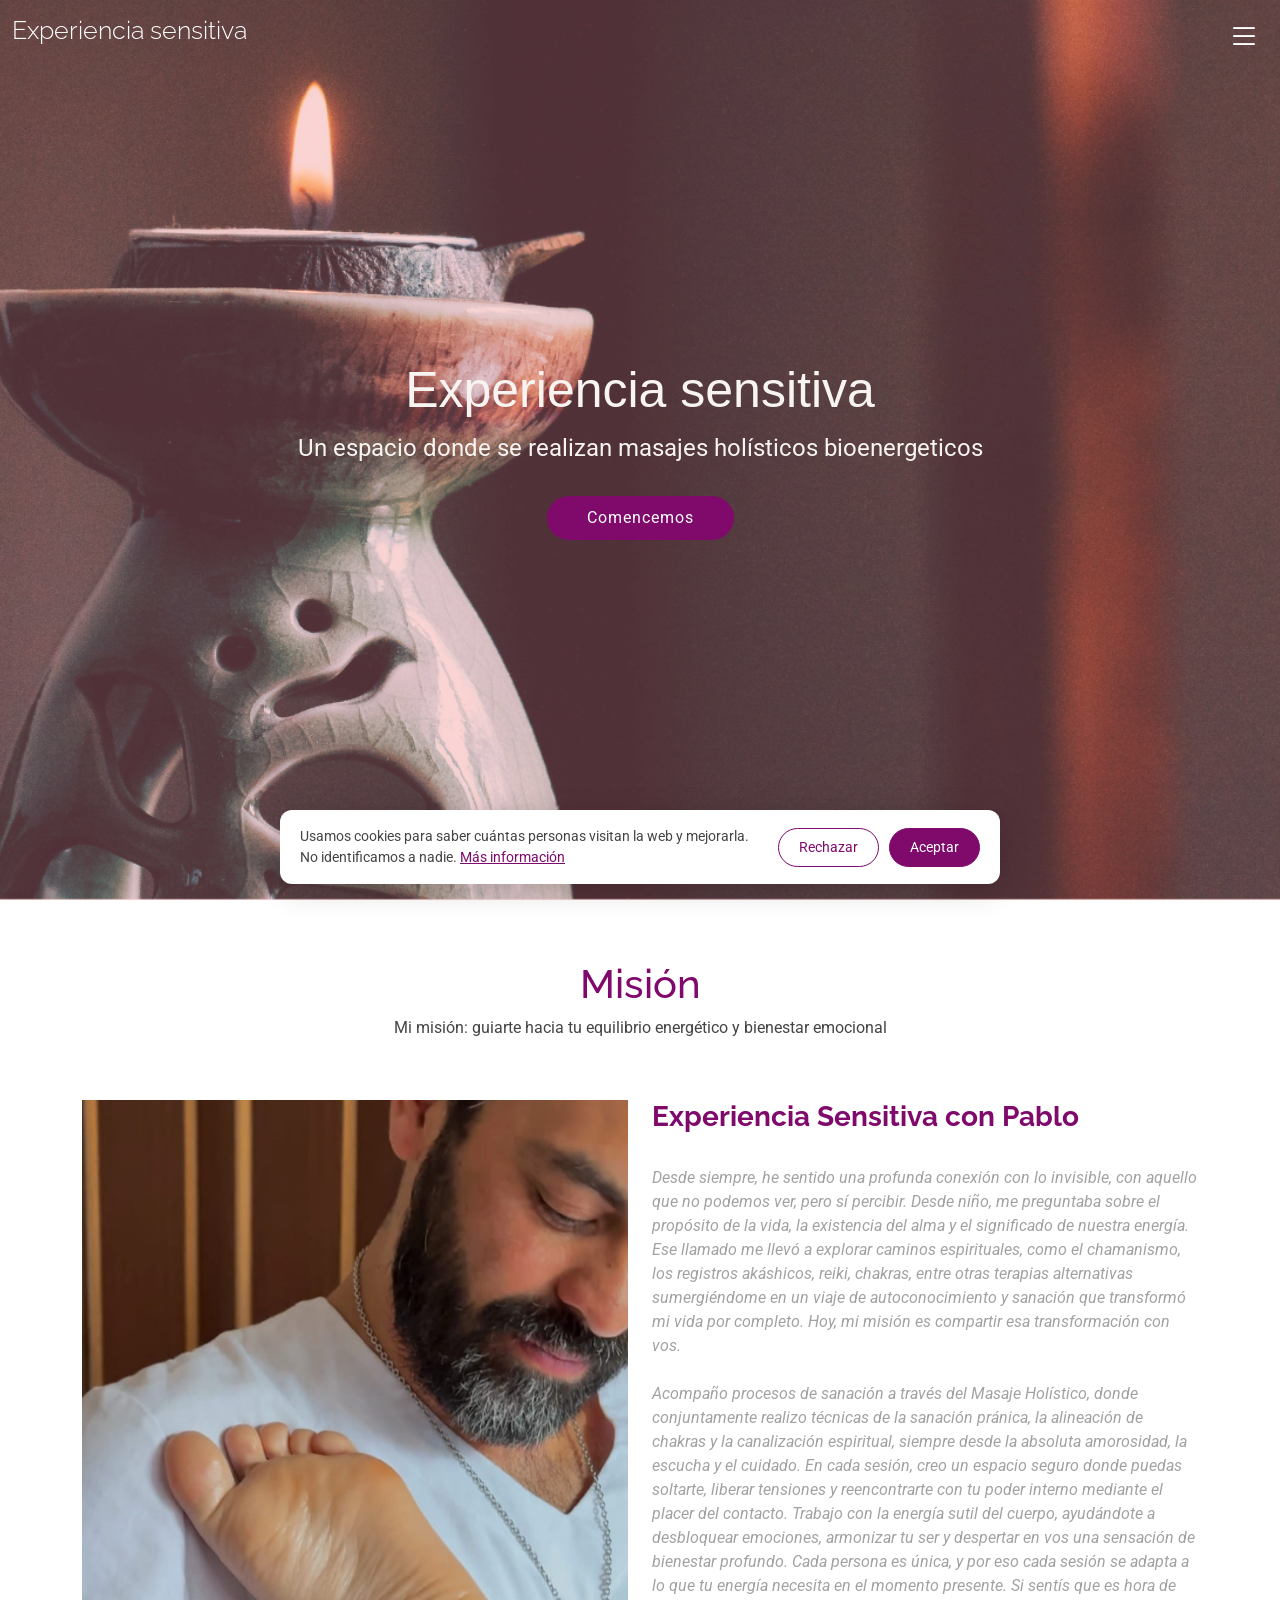
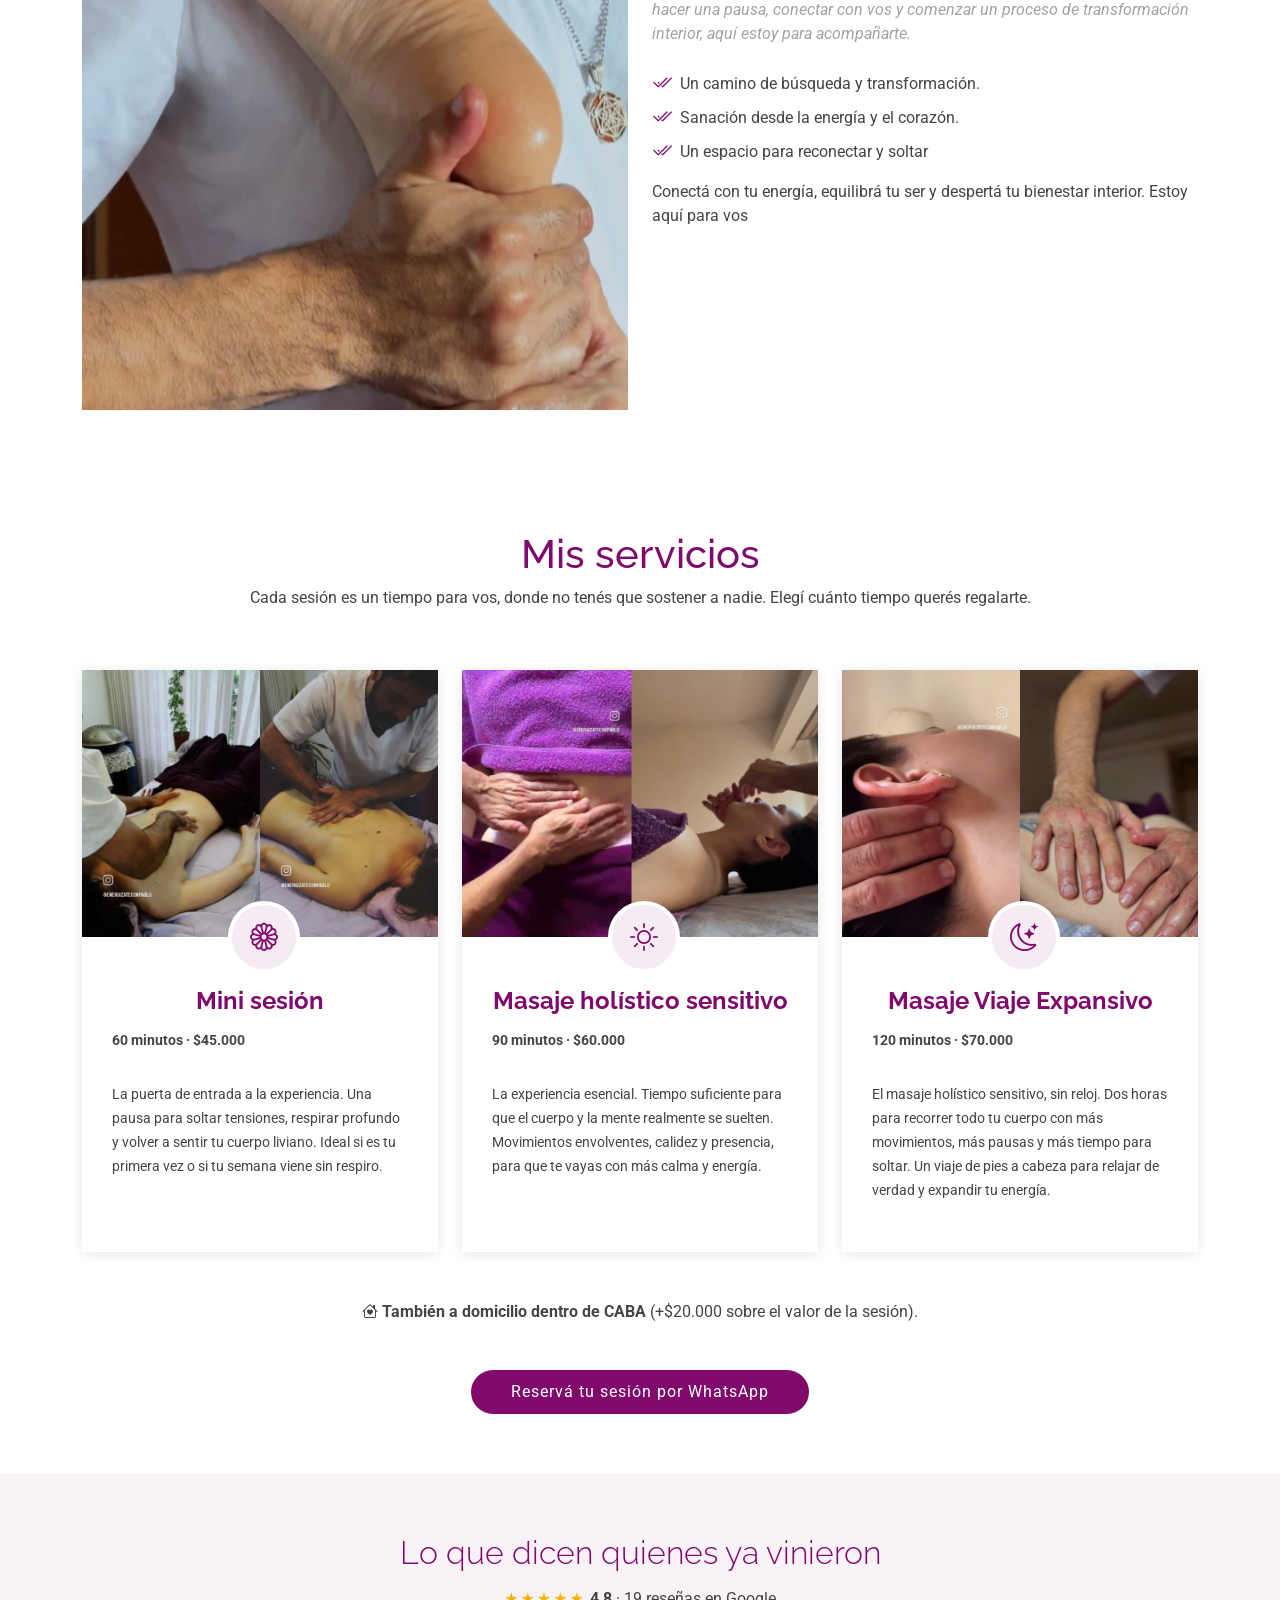
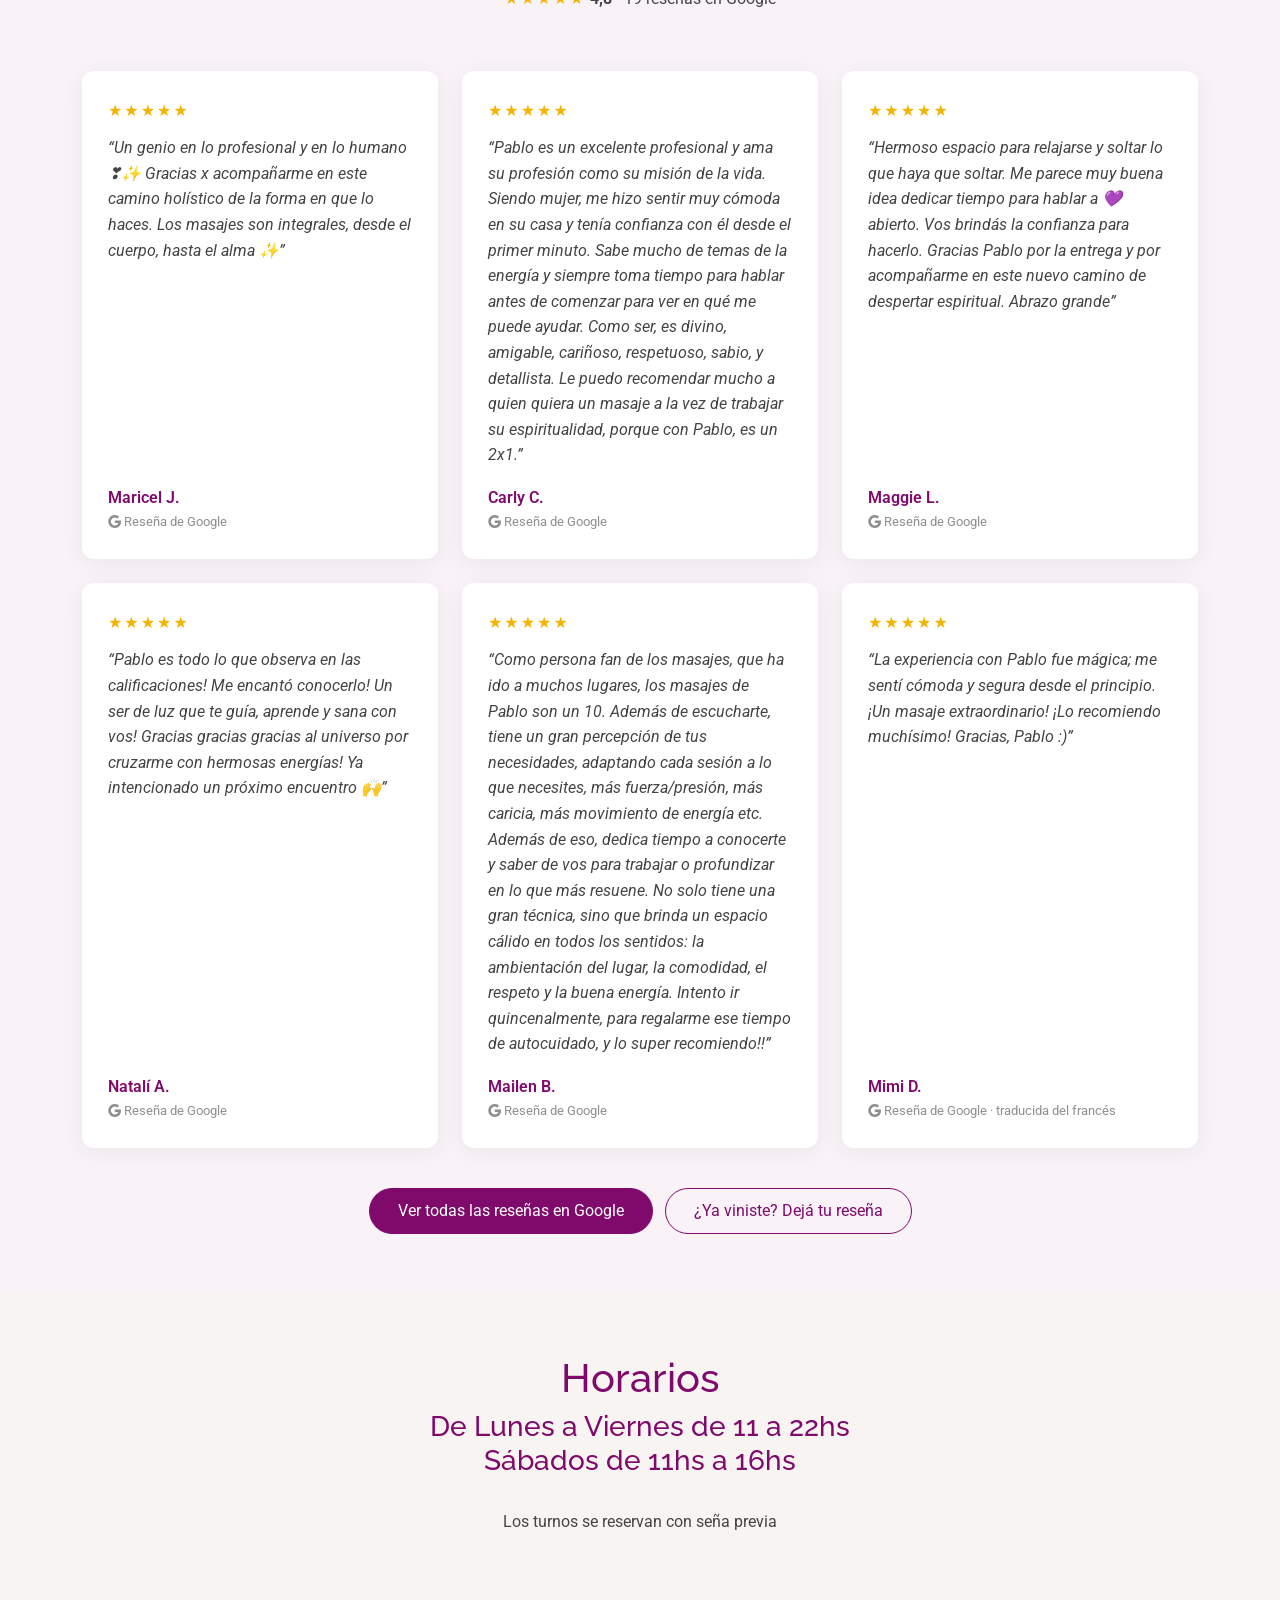
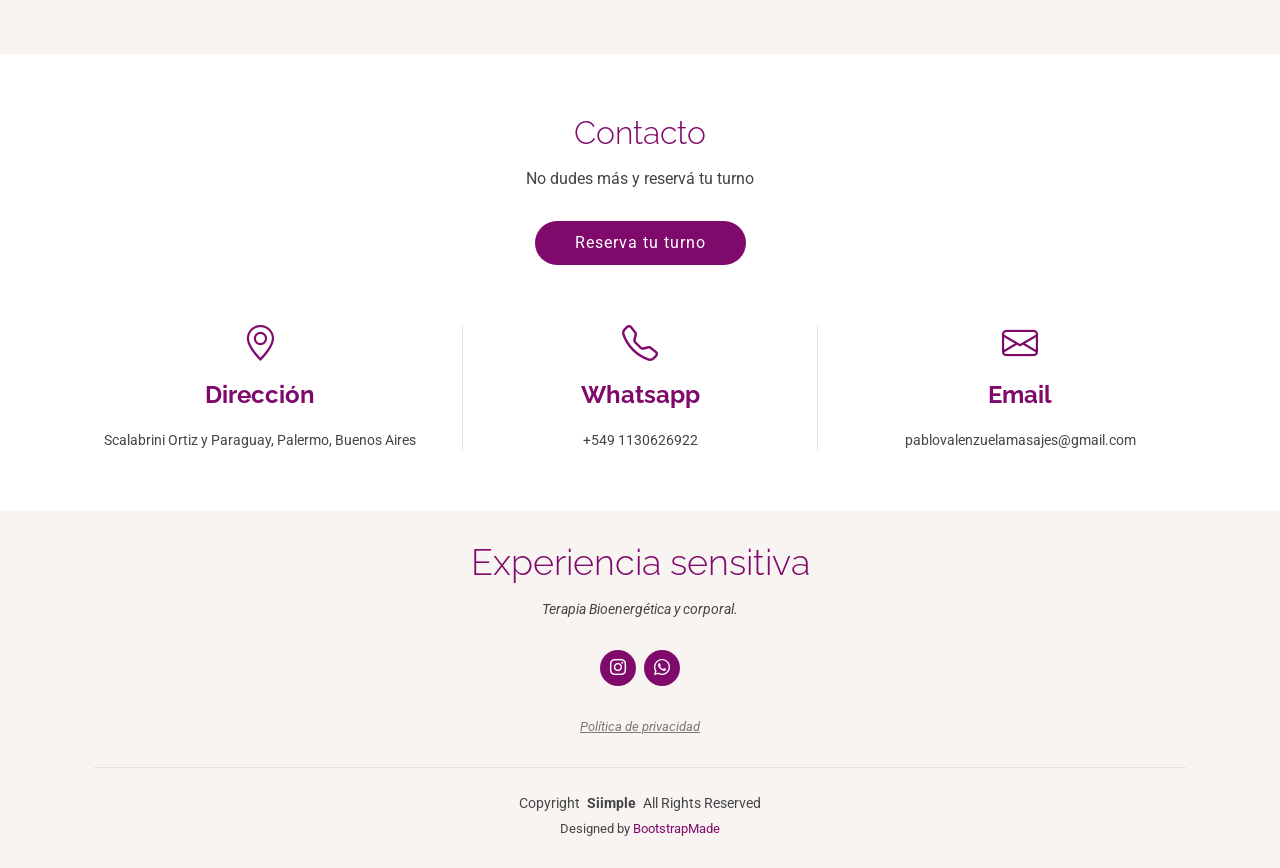
==== index.html @ 5e763075 "Reseñas: usar las elegidas por Pablo Co-Authored-By: Claude Opus 5.5 <noreply@anthropic.com> Claude-" ====
<!DOCTYPE html>
<html lang="es">

<head>
  <meta charset="utf-8">
  <meta content="width=device-width, initial-scale=1.0" name="viewport">
  <title>Experiencia sensitiva</title>
  <meta name="description" content="">
  <meta name="keywords" content="">

  <!-- Favicons -->
  <link href="assets/img/favicon.png" rel="icon">
  <link href="assets/img/apple-touch-icon.png" rel="apple-touch-icon">

  <!-- Fonts -->
  <link href="https://fonts.googleapis.com" rel="preconnect">
  <link href="https://fonts.gstatic.com" rel="preconnect" crossorigin>
  <link href="https://fonts.googleapis.com/css2?family=Roboto:ital,wght@0,100;0,300;0,400;0,500;0,700;0,900;1,100;1,300;1,400;1,500;1,700;1,900&family=Poppins:ital,wght@0,100;0,200;0,300;0,400;0,500;0,600;0,700;0,800;0,900;1,100;1,200;1,300;1,400;1,500;1,600;1,700;1,800;1,900&family=Raleway:ital,wght@0,100;0,200;0,300;0,400;0,500;0,600;0,700;0,800;0,900;1,100;1,200;1,300;1,400;1,500;1,600;1,700;1,800;1,900&display=swap" rel="stylesheet">

  <!-- Vendor CSS Files -->
  <link href="assets/vendor/bootstrap/css/bootstrap.min.css" rel="stylesheet">
  <link href="assets/vendor/bootstrap-icons/bootstrap-icons.css" rel="stylesheet">
  <link href="assets/vendor/aos/aos.css" rel="stylesheet">

  <!-- Main CSS File -->
  <link href="assets/css/main.css" rel="stylesheet">

  <!-- =======================================================
  * Template Name: Siimple
  * Template URL: https://bootstrapmade.com/free-bootstrap-landing-page/
  * Updated: Aug 07 2024 with Bootstrap v5.3.3
  * Author: BootstrapMade.com
  * License: https://bootstrapmade.com/license/
  ======================================================== -->
</head>

<body class="index-page">

  <header id="header" class="header d-flex align-items-center fixed-top">
    <div class="container-fluid position-relative d-flex align-items-center justify-content-between">

      <a href="index.html" class="logo d-flex align-items-center">
        <!-- Uncomment the line below if you also wish to use an image logo -->
        <!-- <img src="assets/img/logo.png" alt=""> -->
        <h3 class="sitename">Experiencia sensitiva</h3>
      </a>

      <nav id="navmenu" class="navmenu">
        <ul>
          <li><a href="#hero" class="active">Home</a></li>
          <li><a href="#about">Misión</a></li>
          <li><a href="#why-us">Mis servicios</a></li>
          <li><a href="#resenas">Reseñas</a></li>
          <li><a href="#services">Horarios</a></li>
          <!--<li class="dropdown"><a href="#"><span>Dropdown</span> <i class="bi bi-chevron-down toggle-dropdown"></i></a>
            <ul>
              <li><a href="#">Dropdown 1</a></li>
              <li class="dropdown"><a href="#"><span>Deep Dropdown</span> <i class="bi bi-chevron-down toggle-dropdown"></i></a>
                <ul>
                  <li><a href="#">Deep Dropdown 1</a></li>
                  <li><a href="#">Deep Dropdown 2</a></li>
                  <li><a href="#">Deep Dropdown 3</a></li>
                  <li><a href="#">Deep Dropdown 4</a></li>
                  <li><a href="#">Deep Dropdown 5</a></li>
                </ul>
              </li>
              <li><a href="#">Dropdown 2</a></li>
              <li><a href="#">Dropdown 3</a></li>
              <li><a href="#">Dropdown 4</a></li>
            </ul>
          </li>-->
          <li><a href="#contact">Contacto</a></li>
        </ul>
        <i class="mobile-nav-toggle d-xl-none bi bi-list"></i>
      </nav>

    </div>
  </header>

  <main class="main">

    <!-- Hero Section -->
    <section id="hero" class="hero section">

      <img src="assets/img/hero-bg.png" alt="" data-aos="fade-in" class="">

      <div class="container text-center" data-aos="fade-up" data-aos-delay="100">
        <div class="row justify-content-center">
          <div class="col-lg-8">
            <h2>Experiencia sensitiva</h2>
            <p>Un espacio donde se realizan masajes holísticos bioenergeticos</p>
            <a href="#about" class="btn-get-started">Comencemos</a>
          </div>
        </div>
      </div>

    </section><!-- /Hero Section -->

    <!-- About Section -->
    <section id="about" class="about section">

      <!-- Section Title -->
      <div class="container section-title" data-aos="fade-up">
        <h1>Misión</h1>
        <p>Mi misión: guiarte hacia tu equilibrio energético y bienestar emocional</p>
      </div><!-- End Section Title -->

      <div class="container" data-aos="fade-up" data-aos-delay="100">

        <div class="row gy-4">
          <div class="col-lg-6">
            <img src="assets/img/about.png" class="img-fluid" alt="">
          </div>
          <div class="col-lg-6 content">
            <h3>Experiencia Sensitiva con Pablo</h3>
            <p class="fst-italic">
              <br>Desde siempre, he sentido una profunda conexión con lo invisible, con aquello que no podemos ver, pero sí percibir. Desde niño, me preguntaba sobre el propósito de la vida, la existencia del alma y el significado de nuestra energía. Ese llamado me llevó a explorar caminos espirituales, como el chamanismo, los registros akáshicos, reiki, chakras, entre otras terapias alternativas sumergiéndome en un viaje de autoconocimiento y sanación que transformó mi vida por completo.  

Hoy, mi misión es compartir esa transformación con vos. <br> <br> Acompaño procesos de sanación a través del Masaje Holístico, donde conjuntamente realizo técnicas de la sanación pránica, la alineación de chakras y la canalización espiritual, siempre desde la absoluta amorosidad, la escucha y el cuidado. En cada sesión, creo un espacio seguro donde puedas soltarte, liberar tensiones y reencontrarte con tu poder interno mediante el placer del contacto.  

Trabajo con la energía sutil del cuerpo, ayudándote a desbloquear emociones, armonizar tu ser y despertar en vos una sensación de bienestar profundo. Cada persona es única, y por eso cada sesión se adapta a lo que tu energía necesita en el momento presente. Si sentís que es hora de hacer una pausa, conectar con vos y comenzar un proceso de transformación interior, aquí estoy para acompañarte.
              
            </p>
            <ul>
              <li><i class="bi bi-check2-all"></i> <span>Un camino de búsqueda y transformación.</span></li>
              <li><i class="bi bi-check2-all"></i> <span>Sanación desde la energía y el corazón.</span></li>
              <li><i class="bi bi-check2-all"></i> <span>Un espacio para reconectar y soltar</span></li>
            </ul>
            <p>
              Conectá con tu energía, equilibrá tu ser y despertá tu bienestar interior. Estoy aquí para vos
            </p>
          </div>
        </div>

      </div>

    </section><!-- /About Section -->

    <!-- Why Us Section -->
    <section id="why-us" class="why-us section">

      <!-- Section Title -->
      <div class="container section-title" data-aos="fade-up">
        <h1>Mis servicios</h1>
        <p>Cada sesión es un tiempo para vos, donde no tenés que sostener a nadie. Elegí cuánto tiempo querés regalarte.</p>
      </div><!-- End Section Title -->

      <div class="container">

        <div class="row gy-4" data-aos="fade-up" data-aos-delay="100">

          <div class="col-md-6 col-lg-4">
            <div class="card h-100">
              <div class="img">
                <img src="assets/img/why-us-1.png" alt="Mini sesión de masaje" class="img-fluid">
                <div class="icon"><i class="bi bi-flower1"></i></div>
              </div>
              <h2 class="title"><a href="https://wa.me/5491130626922?text=Hola%20Pablo%2C%20quiero%20consultar%20por%20la%20Mini%20sesi%C3%B3n" target="_blank" class="stretched-link">Mini sesión</a></h2>
              <p><strong>60 minutos · $45.000</strong></p>
              <p>La puerta de entrada a la experiencia. Una pausa para soltar tensiones, respirar profundo y volver a sentir tu cuerpo liviano. Ideal si es tu primera vez o si tu semana viene sin respiro.</p>
            </div>
          </div><!-- End Card Item -->

          <div class="col-md-6 col-lg-4" data-aos="fade-up" data-aos-delay="200">
            <div class="card h-100">
              <div class="img">
                <img src="assets/img/why-us-2.png" alt="Masaje holístico sensitivo" class="img-fluid">
                <div class="icon"><i class="bi bi-brightness-high"></i></div>
              </div>
              <h2 class="title"><a href="https://wa.me/5491130626922?text=Hola%20Pablo%2C%20quiero%20consultar%20por%20el%20Masaje%20hol%C3%ADstico%20sensitivo" target="_blank" class="stretched-link">Masaje holístico sensitivo</a></h2>
              <p><strong>90 minutos · $60.000</strong></p>
              <p>La experiencia esencial. Tiempo suficiente para que el cuerpo y la mente realmente se suelten. Movimientos envolventes, calidez y presencia, para que te vayas con más calma y energía.</p>
            </div>
          </div><!-- End Card Item -->

          <div class="col-md-6 col-lg-4" data-aos="fade-up" data-aos-delay="300">
            <div class="card h-100">
              <div class="img">
                <img src="assets/img/why-us-3.png" alt="Masaje Viaje Expansivo, sesión de 2 horas" class="img-fluid">
                <div class="icon"><i class="bi bi-moon-stars"></i></div>
              </div>
              <h2 class="title"><a href="https://wa.me/5491130626922?text=Hola%20Pablo%2C%20quiero%20consultar%20por%20el%20Masaje%20Viaje%20Expansivo" target="_blank" class="stretched-link">Masaje Viaje Expansivo</a></h2>
              <p><strong>120 minutos · $70.000</strong></p>
              <p>El masaje holístico sensitivo, sin reloj. Dos horas para recorrer todo tu cuerpo con más movimientos, más pausas y más tiempo para soltar. Un viaje de pies a cabeza para relajar de verdad y expandir tu energía.</p>
            </div>
          </div><!-- End Card Item -->


        </div>

        <div class="text-center mt-5" data-aos="fade-up">
          <p><i class="bi bi-house-heart"></i> <strong>También a domicilio dentro de CABA</strong> (+$20.000 sobre el valor de la sesión).</p>
          <a href="https://wa.me/5491130626922?text=Hola%20Pablo%2C%20quiero%20reservar%20una%20sesi%C3%B3n" target="_blank" class="btn-get-started">Reservá tu sesión por WhatsApp</a>
        </div>

      </div>

    </section><!-- /Why Us Section -->

    <!-- Reseñas Section -->
    <section id="resenas" class="resenas section">

      <div class="container section-title" data-aos="fade-up">
        <h2>Lo que dicen quienes ya vinieron</h2>
        <p class="resenas-puntaje">
          <span class="resenas-estrellas" aria-hidden="true">★★★★★</span>
          <strong>4,8</strong> · 19 reseñas en Google
        </p>
      </div>

      <div class="container">
        <div class="row gy-4" data-aos="fade-up" data-aos-delay="100">

          <div class="col-md-6 col-lg-4">
            <figure class="resena h-100">
              <div class="resenas-estrellas" aria-label="5 estrellas">★★★★★</div>
              <blockquote>“Un genio en lo profesional y en lo humano ❣️✨ Gracias x acompañarme en este camino holístico de la forma en que lo haces. Los masajes son integrales, desde el cuerpo, hasta el alma ✨”</blockquote>
              <figcaption>Maricel J. <span><i class="bi bi-google"></i> Reseña de Google</span></figcaption>
            </figure>
          </div>

          <div class="col-md-6 col-lg-4">
            <figure class="resena h-100">
              <div class="resenas-estrellas" aria-label="5 estrellas">★★★★★</div>
              <blockquote>“Pablo es un excelente profesional y ama su profesión como su misión de la vida. Siendo mujer, me hizo sentir muy cómoda en su casa y tenía confianza con él desde el primer minuto. Sabe mucho de temas de la energía y siempre toma tiempo para hablar antes de comenzar para ver en qué me puede ayudar. Como ser, es divino, amigable, cariñoso, respetuoso, sabio, y detallista. Le puedo recomendar mucho a quien quiera un masaje a la vez de trabajar su espiritualidad, porque con Pablo, es un 2x1.”</blockquote>
              <figcaption>Carly C. <span><i class="bi bi-google"></i> Reseña de Google</span></figcaption>
            </figure>
          </div>

          <div class="col-md-6 col-lg-4">
            <figure class="resena h-100">
              <div class="resenas-estrellas" aria-label="5 estrellas">★★★★★</div>
              <blockquote>“Hermoso espacio para relajarse y soltar lo que haya que soltar. Me parece muy buena idea dedicar tiempo para hablar a 💜 abierto. Vos brindás la confianza para hacerlo. Gracias Pablo por la entrega y por acompañarme en este nuevo camino de despertar espiritual. Abrazo grande”</blockquote>
              <figcaption>Maggie L. <span><i class="bi bi-google"></i> Reseña de Google</span></figcaption>
            </figure>
          </div>

          <div class="col-md-6 col-lg-4">
            <figure class="resena h-100">
              <div class="resenas-estrellas" aria-label="5 estrellas">★★★★★</div>
              <blockquote>“Pablo es todo lo que observa en las calificaciones! Me encantó conocerlo! Un ser de luz que te guía, aprende y sana con vos! Gracias gracias gracias al universo por cruzarme con hermosas energías! Ya intencionado un próximo encuentro 🙌”</blockquote>
              <figcaption>Natalí A. <span><i class="bi bi-google"></i> Reseña de Google</span></figcaption>
            </figure>
          </div>

          <div class="col-md-6 col-lg-4">
            <figure class="resena h-100">
              <div class="resenas-estrellas" aria-label="5 estrellas">★★★★★</div>
              <blockquote>“Como persona fan de los masajes, que ha ido a muchos lugares, los masajes de Pablo son un 10. Además de escucharte, tiene un gran percepción de tus necesidades, adaptando cada sesión a lo que necesites, más fuerza/presión, más caricia, más movimiento de energía etc. Además de eso, dedica tiempo a conocerte y saber de vos para trabajar o profundizar en lo que más resuene. No solo tiene una gran técnica, sino que brinda un espacio cálido en todos los sentidos: la ambientación del lugar, la comodidad, el respeto y la buena energía. Intento ir quincenalmente, para regalarme ese tiempo de autocuidado, y lo super recomiendo!!”</blockquote>
              <figcaption>Mailen B. <span><i class="bi bi-google"></i> Reseña de Google</span></figcaption>
            </figure>
          </div>

          <div class="col-md-6 col-lg-4">
            <figure class="resena h-100">
              <div class="resenas-estrellas" aria-label="5 estrellas">★★★★★</div>
              <blockquote>“La experiencia con Pablo fue mágica; me sentí cómoda y segura desde el principio. ¡Un masaje extraordinario! ¡Lo recomiendo muchísimo! Gracias, Pablo :)”</blockquote>
              <figcaption>Mimi D. <span><i class="bi bi-google"></i> Reseña de Google · traducida del francés</span></figcaption>
            </figure>
          </div>

        </div>

        <div class="resenas-acciones" data-aos="fade-up">
          <a href="https://www.google.com/search?q=Masajes+Energeticos+Palermo" target="_blank" rel="noopener" class="resenas-boton" data-evento="ver_resenas">Ver todas las reseñas en Google</a>
          <a href="https://g.page/r/CZzFrV8fkubgEBM/review" target="_blank" rel="noopener" class="resenas-boton resenas-boton-secundario" data-evento="dejar_resena">¿Ya viniste? Dejá tu reseña</a>
        </div>
      </div>

    </section><!-- /Reseñas Section -->

    <!-- Services Section -->
    <section id="services" class="services section light-background">

      <!-- Section Title -->
      <div class="container section-title" data-aos="fade-up">
        <h1>Horarios</h1>
        <h3>De Lunes a Viernes de 11 a 22hs <br>Sábados de 11hs a 16hs</h3>
        <p><br>Los turnos se reservan con seña previa</p>
      </div><!-- End Section Title -->

      <!--<div class="container">

        <div class="row gy-4">

          <div class="col-lg-4 col-md-6" data-aos="fade-up" data-aos-delay="100">
            <div class="service-item  position-relative">
              <div class="icon">
                <i class="bi bi-activity"></i>
              </div>
              <a href="service-details.html" class="stretched-link">
                <h3>Nesciunt Mete</h3>
              </a>
              <p>Provident nihil minus qui consequatur non omnis maiores. Eos accusantium minus dolores iure perferendis tempore et consequatur.</p>
            </div>
          </div> 

          <div class="col-lg-4 col-md-6" data-aos="fade-up" data-aos-delay="200">
            <div class="service-item position-relative">
              <div class="icon">
                <i class="bi bi-broadcast"></i>
              </div>
              <a href="service-details.html" class="stretched-link">
                <h3>Eosle Commodi</h3>
              </a>
              <p>Ut autem aut autem non a. Sint sint sit facilis nam iusto sint. Libero corrupti neque eum hic non ut nesciunt dolorem.</p>
            </div>
          </div>

          <div class="col-lg-4 col-md-6" data-aos="fade-up" data-aos-delay="300">
            <div class="service-item position-relative">
              <div class="icon">
                <i class="bi bi-easel"></i>
              </div>
              <a href="service-details.html" class="stretched-link">
                <h3>Ledo Markt</h3>
              </a>
              <p>Ut excepturi voluptatem nisi sed. Quidem fuga consequatur. Minus ea aut. Vel qui id voluptas adipisci eos earum corrupti.</p>
            </div>
          </div>

          <div class="col-lg-4 col-md-6" data-aos="fade-up" data-aos-delay="400">
            <div class="service-item position-relative">
              <div class="icon">
                <i class="bi bi-bounding-box-circles"></i>
              </div>
              <a href="service-details.html" class="stretched-link">
                <h3>Asperiores Commodit</h3>
              </a>
              <p>Non et temporibus minus omnis sed dolor esse consequatur. Cupiditate sed error ea fuga sit provident adipisci neque.</p>
              <a href="service-details.html" class="stretched-link"></a>
            </div>
          </div>

          <div class="col-lg-4 col-md-6" data-aos="fade-up" data-aos-delay="500">
            <div class="service-item position-relative">
              <div class="icon">
                <i class="bi bi-calendar4-week"></i>
              </div>
              <a href="service-details.html" class="stretched-link">
                <h3>Velit Doloremque</h3>
              </a>
              <p>Cumque et suscipit saepe. Est maiores autem enim facilis ut aut ipsam corporis aut. Sed animi at autem alias eius labore.</p>
              <a href="service-details.html" class="stretched-link"></a>
            </div>
          </div>

          <div class="col-lg-4 col-md-6" data-aos="fade-up" data-aos-delay="600">
            <div class="service-item position-relative">
              <div class="icon">
                <i class="bi bi-chat-square-text"></i>
              </div>
              <a href="service-details.html" class="stretched-link">
                <h3>Dolori Architecto</h3>
              </a>
              <p>Hic molestias ea quibusdam eos. Fugiat enim doloremque aut neque non et debitis iure. Corrupti recusandae ducimus enim.</p>
              <a href="service-details.html" class="stretched-link"></a>
            </div>
          </div>

        </div> -->

      </div>

    </section><!-- /Services Section -->

    <!-- Contact Section -->
    <section id="contact" class="contact section">

      <!-- Section Title -->
      <div class="container section-title" data-aos="fade-up">
        <h2>Contacto</h2>
        <p>No dudes más y reservá tu turno</p>
        <div><a href="https://wa.me/5491130626922" target="_blank" class="btn-get-started">Reserva tu turno</a></div>
        
      </div><!-- End Section Title -->

      <div class="container" data-aos="fade-up" data-aos-delay="100">

        <div class="row gy-4" data-aos="fade-up" data-aos-delay="200">

          <div class="col-lg-4">
            <div class="info-item d-flex flex-column justify-content-center align-items-center">
              <i class="bi bi-geo-alt"></i>
              <h3>Dirección</h3>
              <p>Scalabrini Ortiz y Paraguay, Palermo, Buenos Aires</p>
            </div>
          </div><!-- End Info Item -->

          <div class="col-lg-4">
            <div class="info-item d-flex flex-column justify-content-center align-items-center info-item-borders">
              <i class="bi bi-telephone"></i>
              <h3>Whatsapp</h3>
              <p>+549 1130626922</p>
            </div>
          </div><!-- End Info Item -->

          <div class="col-lg-4">
            <div class="info-item d-flex flex-column justify-content-center align-items-center">
              <i class="bi bi-envelope"></i>
              <h3>Email</h3>
              <p>pablovalenzuelamasajes@gmail.com</p>
            </div>
          </div><!-- End Info Item -->
          

        </div>

        <!--<form action="forms/contact.php" method="post" class="php-email-form" data-aos="fade-up" data-aos-delay="300">
          <div class="row gy-4">

            <div class="col-md-6">
              <input type="text" name="name" class="form-control" placeholder="Your Name" required="">
            </div>

            <div class="col-md-6 ">
              <input type="email" class="form-control" name="email" placeholder="Your Email" required="">
            </div>

            <div class="col-md-12">
              <input type="text" class="form-control" name="subject" placeholder="Subject" required="">
            </div>

            <div class="col-md-12">
              <textarea class="form-control" name="message" rows="6" placeholder="Message" required=""></textarea>
            </div>

            <div class="col-md-12 text-center">
              <div class="loading">Loading</div>
              <div class="error-message"></div>
              <div class="sent-message">Your message has been sent. Thank you!</div>

              <button type="submit">Send Message</button>
            </div>

          </div>
        </form> End Contact Form -->
        
        

      </div>

    </section><!-- /Contact Section -->

  </main>

  <footer id="footer" class="footer light-background">
    <div class="container">
      <h3 class="sitename">Experiencia sensitiva</h3>
      <p>Terapia Bioenergética y corporal.</p>
      <div class="social-links d-flex justify-content-center">
        
        <a href="https://www.instagram.com/experienciasensitivamassage" target="_blank"><i class="bi bi-instagram"></i></a>
        <a href="https://wa.me/5491130626922" target="_blank"><i class="bi bi-whatsapp"></i></a>
        
      </div>
      <p class="mt-3"><a href="privacidad.html" class="enlace-privacidad">Política de privacidad</a></p>
      <div class="container">
        <div class="copyright">
          <span>Copyright</span> <strong class="px-1 sitename">Siimple</strong> <span>All Rights Reserved</span>
        </div>
        <div class="credits">
          <!-- All the links in the footer should remain intact. -->
          <!-- You can delete the links only if you've purchased the pro version. -->
          <!-- Licensing information: https://bootstrapmade.com/license/ -->
          <!-- Purchase the pro version with working PHP/AJAX contact form: [buy-url] -->
          Designed by <a href="https://bootstrapmade.com/">BootstrapMade</a>
        </div>
      </div>
    </div>
  </footer>

  <!-- Scroll Top -->
  <a href="#" id="scroll-top" class="scroll-top d-flex align-items-center justify-content-center"><i class="bi bi-arrow-up-short"></i></a>

  <!-- Preloader -->
  <div id="preloader"></div>

  <!-- Vendor JS Files -->
  <script src="assets/vendor/bootstrap/js/bootstrap.bundle.min.js"></script>
  <script src="assets/vendor/php-email-form/validate.js"></script>
  <script src="assets/vendor/aos/aos.js"></script>

  <!-- Main JS File -->
  <script src="assets/js/main.js"></script>

  <!-- Métricas (Google Analytics, Clarity y clics en WhatsApp) -->
  <script src="assets/js/metricas.js"></script>

</body>

</html>
---- assets/css/main.css ----
/**
* Template Name: Siimple
* Template URL: https://bootstrapmade.com/free-bootstrap-landing-page/
* Updated: Aug 07 2024 with Bootstrap v5.3.3
* Author: BootstrapMade.com
* License: https://bootstrapmade.com/license/
*/

/*--------------------------------------------------------------
# Font & Color Variables
# Help: https://bootstrapmade.com/color-system/
--------------------------------------------------------------*/
/* Fonts */
:root {
  --default-font: "Roboto",  system-ui, -apple-system, "Segoe UI", Roboto, "Helvetica Neue", Arial, "Noto Sans", "Liberation Sans", sans-serif, "Apple Color Emoji", "Segoe UI Emoji", "Segoe UI Symbol", "Noto Color Emoji";
  --heading-font: "Raleway",  sans-serif;
  --nav-font: "Poppins",  sans-serif;
}

/* Global Colors - The following color variables are used throughout the website. Updating them here will change the color scheme of the entire website */
:root { 
  --background-color: #ffffff; /* Background color for the entire website, including individual sections */
  --default-color: #444444; /* Default color used for the majority of the text content across the entire website */
  --heading-color: #80096c; /* Color for headings, subheadings and title throughout the website */
  --accent-color: #80096c; /* Accent color that represents your brand on the website. It's used for buttons, links, and other elements that need to stand out */
  --surface-color: #ffffff; /* The surface color is used as a background of boxed elements within sections, such as cards, icon boxes, or other elements that require a visual separation from the global background. */
  --contrast-color: #ffffff; /* Contrast color for text, ensuring readability against backgrounds of accent, heading, or default colors. */
}

/* Nav Menu Colors - The following color variables are used specifically for the navigation menu. They are separate from the global colors to allow for more customization options */
:root {
  --nav-color: #ffffff;  /* The default color of the main navmenu links */
  --nav-hover-color: #80096c; /* Applied to main navmenu links when they are hovered over or active */
  --nav-mobile-background-color: #0a0a0a; /* Used as the background color for mobile navigation menu */
  --nav-dropdown-background-color: #3b3b3b; /* Used as the background color for dropdown items that appear when hovering over primary navigation items */
  --nav-dropdown-color: #ffffff; /* Used for navigation links of the dropdown items in the navigation menu. */
  --nav-dropdown-hover-color: #80096c; /* Similar to --nav-hover-color, this color is applied to dropdown navigation links when they are hovered over. */
}

/* Color Presets - These classes override global colors when applied to any section or element, providing reuse of the sam color scheme. */

.light-background {
  --background-color: #f8f4f2;
  --surface-color: #ffffff;
}

.dark-background {
  --background-color: #6f6f6f;
  --default-color: #ffffff;
  --heading-color: #ffffff;
  --surface-color: #898989;
  --contrast-color: #ffffff;
}

/* Smooth scroll */
:root {
  scroll-behavior: smooth;
}

/*--------------------------------------------------------------
# General Styling & Shared Classes
--------------------------------------------------------------*/
body {
  color: var(--default-color);
  background-color: var(--background-color);
  font-family: var(--default-font);
}

a {
  color: var(--accent-color);
  text-decoration: none;
  transition: 0.3s;
}

a:hover {
  color: color-mix(in srgb, var(--accent-color), transparent 25%);
  text-decoration: none;
}

h1,
h2,
h3,
h4,
h5,
h6 {
  color: var(--heading-color);
  font-family: var(--heading-font);
}

/* PHP Email Form Messages
------------------------------*/
.php-email-form .error-message {
  display: none;
  background: #df1529;
  color: #ffffff;
  text-align: left;
  padding: 15px;
  margin-bottom: 24px;
  font-weight: 600;
}

.php-email-form .sent-message {
  display: none;
  color: #ffffff;
  background: #059652;
  text-align: center;
  padding: 15px;
  margin-bottom: 24px;
  font-weight: 600;
}

.php-email-form .loading {
  display: none;
  background: var(--surface-color);
  text-align: center;
  padding: 15px;
  margin-bottom: 24px;
}

.php-email-form .loading:before {
  content: "";
  display: inline-block;
  border-radius: 50%;
  width: 24px;
  height: 24px;
  margin: 0 10px -6px 0;
  border: 3px solid var(--accent-color);
  border-top-color: var(--surface-color);
  animation: php-email-form-loading 1s linear infinite;
}

@keyframes php-email-form-loading {
  0% {
    transform: rotate(0deg);
  }

  100% {
    transform: rotate(360deg);
  }
}

/*--------------------------------------------------------------
# Global Header
--------------------------------------------------------------*/
.header {
  --background-color: rgba(0, 0, 0, 0);
  --default-color: #ffffff;
  --heading-color: #ffffff;
  color: var(--default-color);
  background-color: var(--background-color);
  padding: 15px 0;
  transition: all 0.5s;
  z-index: 997;
}

.header .logo {
  line-height: 1;
}

.header .logo img {
  max-height: 32px;
  margin-right: 8px;
}

.header .logo h3 {
  font-size: 25px;
  margin: 0;
  font-weight: 300;
  color: var(--heading-color);
}

/* Global Header on Scroll
------------------------------*/
.scrolled .header {
  --background-color: #990b81;
}

/*--------------------------------------------------------------
# Navigation Menu
--------------------------------------------------------------*/
/* Navmenu */
.mobile-nav-toggle {
  color: var(--nav-color);
  position: fixed;
  top: 20px;
  right: 20px;
  font-size: 32px;
  line-height: 0;
  cursor: pointer;
  display: block !important;
  z-index: 998;
  transition: 0.3s;
}

.mobile-nav-toggle:hover {
  color: var(--nav-hover-color);
}

.navmenu {
  position: fixed;
  top: 0;
  bottom: 0;
  right: -300px;
  z-index: 997;
  transition: 0.3s;
  width: 300px;
  overflow: hidden;
}

.navmenu ul {
  display: block;
  list-style: none;
  padding: 10px 0;
  margin: 0;
  overflow-y: auto;
  transition: 0.3s;
  z-index: 998;
}

.navmenu a,
.navmenu a:focus {
  color: var(--nav-dropdown-color);
  padding: 10px 20px;
  font-family: var(--nav-font);
  font-size: 17px;
  font-weight: 500;
  display: flex;
  align-items: center;
  justify-content: space-between;
  white-space: nowrap;
  transition: 0.3s;
}

.navmenu a i,
.navmenu a:focus i {
  font-size: 12px;
  line-height: 0;
  margin-left: 5px;
  width: 30px;
  height: 30px;
  display: flex;
  align-items: center;
  justify-content: center;
  border-radius: 50%;
  transition: 0.3s;
  background-color: color-mix(in srgb, var(--accent-color), transparent 90%);
}

.navmenu a i:hover,
.navmenu a:focus i:hover {
  background-color: var(--accent-color);
  color: var(--contrast-color);
}

.navmenu a:hover,
.navmenu .active,
.navmenu .active:focus {
  color: var(--nav-dropdown-hover-color);
}

.navmenu .active i,
.navmenu .active:focus i {
  background-color: var(--accent-color);
  color: var(--contrast-color);
  transform: rotate(180deg);
}

.navmenu .dropdown ul {
  position: static;
  display: none;
  z-index: 99;
  padding: 10px 0;
  margin: 10px 20px;
  box-shadow: none;
  transition: all 0.5s ease-in-out;
}

.navmenu .dropdown>.dropdown-active {
  display: block;
  background-color: var(--nav-dropdown-background-color);
  border: 1px solid color-mix(in srgb, var(--nav-dropdown-color), transparent 90%);
}

.mobile-nav-active {
  overflow: hidden;
}

.mobile-nav-active .mobile-nav-toggle {
  right: 310px;
  font-size: 36px;
}

.mobile-nav-active .navmenu {
  position: fixed;
  overflow: hidden;
  top: 0;
  bottom: 0;
  right: 0;
  background-color: var(--nav-mobile-background-color);
  transition: 0.3s;
}

/*--------------------------------------------------------------
# Global Footer
--------------------------------------------------------------*/
.footer {
  color: var(--default-color);
  background-color: var(--background-color);
  font-size: 14px;
  text-align: center;
  padding: 30px 0;
  position: relative;
}

.footer h3 {
  font-size: 36px;
  font-weight: 300;
  position: relative;
  padding: 0;
  margin: 0 0 15px 0;
}

.footer p {
  font-size: 15;
  font-style: italic;
  padding: 0;
  margin: 0 0 30px 0;
}

.footer .social-links {
  margin: 0 0 30px 0;
}

.footer .social-links a {
  font-size: 16px;
  display: flex;
  align-items: center;
  justify-content: center;
  background: var(--accent-color);
  color: var(--contrast-color);
  line-height: 1;
  margin: 0 4px;
  border-radius: 50%;
  text-align: center;
  width: 36px;
  height: 36px;
  transition: 0.3s;
}

.footer .social-links a:hover {
  background: color-mix(in srgb, var(--accent-color), transparent 20%);
  text-decoration: none;
}

.footer .copyright {
  padding-top: 25px;
  border-top: 1px solid color-mix(in srgb, var(--default-color), transparent 90%);
}

.footer .credits {
  font-size: 13px;
  padding-top: 5px;
}

/*--------------------------------------------------------------
# Preloader
--------------------------------------------------------------*/
#preloader {
  position: fixed;
  inset: 0;
  z-index: 9999;
  overflow: hidden;
  background-color: var(--background-color);
  transition: all 0.6s ease-out;
}

#preloader:before {
  content: "";
  position: fixed;
  top: calc(50% - 30px);
  left: calc(50% - 30px);
  border: 6px solid var(--accent-color);
  border-top-color: color-mix(in srgb, var(--accent-color), transparent 90%);
  border-radius: 50%;
  width: 60px;
  height: 60px;
  animation: animate-preloader 1s linear infinite;
}

@keyframes animate-preloader {
  0% {
    transform: rotate(0deg);
  }

  100% {
    transform: rotate(360deg);
  }
}

/*--------------------------------------------------------------
# Scroll Top Button
--------------------------------------------------------------*/
.scroll-top {
  position: fixed;
  visibility: hidden;
  opacity: 0;
  right: 15px;
  bottom: -15px;
  z-index: 99999;
  background-color: var(--accent-color);
  width: 44px;
  height: 44px;
  border-radius: 50px;
  transition: all 0.4s;
}

.scroll-top i {
  font-size: 24px;
  color: var(--contrast-color);
  line-height: 0;
}

.scroll-top:hover {
  background-color: color-mix(in srgb, var(--accent-color), transparent 20%);
  color: var(--contrast-color);
}

.scroll-top.active {
  visibility: visible;
  opacity: 1;
  bottom: 15px;
}

/*--------------------------------------------------------------
# Disable aos animation delay on mobile devices
--------------------------------------------------------------*/
@media screen and (max-width: 768px) {
  [data-aos-delay] {
    transition-delay: 0 !important;
  }
}

/*--------------------------------------------------------------
# Global Page Titles & Breadcrumbs
--------------------------------------------------------------*/
.page-title {
  color: var(--default-color);
  background-color: var(--background-color);
  padding: 160px 0 80px 0;
  text-align: center;
  position: relative;
}

.page-title:before {
  content: "";
  background-color: color-mix(in srgb, var(--background-color), transparent 50%);
  position: absolute;
  inset: 0;
}

.page-title h1 {
  font-size: 42px;
  font-weight: 700;
  margin-bottom: 10px;
}

.page-title .breadcrumbs ol {
  display: flex;
  flex-wrap: wrap;
  list-style: none;
  justify-content: center;
  padding: 0;
  margin: 0;
  font-size: 16px;
  font-weight: 400;
}

.page-title .breadcrumbs ol li+li {
  padding-left: 10px;
}

.page-title .breadcrumbs ol li+li::before {
  content: "/";
  display: inline-block;
  padding-right: 10px;
  color: color-mix(in srgb, var(--default-color), transparent 50%);
}

/*--------------------------------------------------------------
# Global Sections
--------------------------------------------------------------*/
section,
.section {
  color: var(--default-color);
  background-color: var(--background-color);
  padding: 60px 0;
  scroll-margin-top: 78px;
  overflow: clip;
}

/*--------------------------------------------------------------
# Global Section Titles
--------------------------------------------------------------*/
.section-title {
  text-align: center;
  padding-bottom: 60px;
  position: relative;
}

.section-title h2 {
  font-size: 32px;
  font-weight: 300;
  margin-bottom: 15px;
}

.section-title p {
  margin-bottom: 0;
}

/*--------------------------------------------------------------
# Hero Section
--------------------------------------------------------------*/
.hero {
  width: 100%;
  min-height: 100vh;
  position: relative;
  padding: 80px 0;
  display: flex;
  align-items: center;
  justify-content: center;
}

.hero img {
  position: absolute;
  inset: 0;
  display: block;
  width: 100%;
  height: 100%;
  object-fit: cover;
  z-index: 1;
}

.hero .container {
  position: relative;
  z-index: 3;
}

.hero h2 {
  font-family: Verdana, Geneva, Tahoma, sans-serif;
  margin: 0;
  font-size: 50px;
  font-weight: 300;
  color: #f8f4f2;
}

.hero p {
  margin: 10px 0 0 0;
  font-size: 24px;
  color: #f8f4f2;
}

.hero .btn-get-started {
  color: var(--contrast-color);
  background: var(--accent-color);
  font-weight: 400;
  font-size: 16px;
  letter-spacing: 1px;
  display: inline-block;
  padding: 10px 40px;
  margin: 30px 0 0 0;
  border-radius: 50px;
  transition: 0.3s;
}

.hero .btn-get-started:hover {
  background: color-mix(in srgb, var(--accent-color) 90%, white 15%);
}

@media (max-width: 768px) {
  .hero h2 {
    font-size: 32px;
  }

  .hero p {
    font-size: 18px;
  }
}

/*--------------------------------------------------------------
# About Section
--------------------------------------------------------------*/
.about .content h3 {
  font-size: 1.75rem;
  font-weight: 700;
}

.about .content .fst-italic {
  color: color-mix(in srgb, var(--default-color), var(--contrast-color) 50%);
}

.about .content ul {
  list-style: none;
  padding: 0;
}

.about .content ul li {
  padding: 10px 0 0 0;
  display: flex;
}

.about .content ul i {
  color: var(--accent-color);
  margin-right: 0.5rem;
  line-height: 1.2;
  font-size: 1.25rem;
}

.about .content p:last-child {
  margin-bottom: 0;
}

/*--------------------------------------------------------------
# Why Us Section
--------------------------------------------------------------*/
.why-us .card {
  background-color: var(--surface-color);
  color: var(--default-color);
  box-shadow: 0px 2px 12px rgba(0, 0, 0, 0.1);
  border-radius: 0;
  margin-bottom: 20px;
  border: 0;
  height: 100%;
  position: relative;
}

.why-us .card .img {
  position: relative;
  padding: 0;
}

.why-us .card .icon {
  color: var(--accent-color);
  background-color: color-mix(in srgb, var(--accent-color), white 92%);
  border: 4px solid var(--background-color);
  width: 72px;
  height: 72px;
  text-align: center;
  position: absolute;
  border-radius: 50%;
  left: calc(50% - 32px);
  bottom: -36px;
  display: flex;
  align-items: center;
  justify-content: center;
  font-size: 28px;
  line-height: 0;
  transition: 0.3s;
}

.why-us .card:hover .icon {
  background-color: var(--accent-color);
  color: var(--contrast-color);
}

.why-us .card h2 {
  text-align: center;
  font-weight: 700;
  font-size: 24px;
  padding: 0;
  margin: 50px 0 12px 0;
}

.why-us .card h2 a {
  color: var(--heading-color);
}

.why-us .card h2 a:hover {
  color: var(--accent-color);
}

.why-us .card p {
  font-size: 14px;
  line-height: 24px;
  margin-bottom: 0;
  padding: 0 30px 30px 30px;
}

/*--------------------------------------------------------------
# Services Section
--------------------------------------------------------------*/
.services .service-item {
  background-color: var(--surface-color);
  box-shadow: 0px 5px 90px 0px rgba(0, 0, 0, 0.1);
  padding: 60px 30px;
  transition: all ease-in-out 0.3s;
  border-radius: 18px;
  border-bottom: 5px solid var(--surface-color);
  height: 100%;
}

.services .service-item .icon {
  color: var(--contrast-color);
  background: var(--accent-color);
  margin: 0;
  width: 64px;
  height: 64px;
  border-radius: 50px;
  display: flex;
  align-items: center;
  justify-content: center;
  margin-bottom: 20px;
  font-size: 28px;
  transition: ease-in-out 0.3s;
}

.services .service-item h3 {
  font-weight: 700;
  margin: 10px 0 15px 0;
  font-size: 22px;
  transition: ease-in-out 0.3s;
}

.services .service-item p {
  line-height: 24px;
  font-size: 30px;
  margin-bottom: 0;
}

@media (min-width: 1365px) {
  .services .service-item:hover {
    transform: translateY(-10px);
    border-color: var(--accent-color);
  }

  .services .service-item:hover h3 {
    color: var(--accent-color);
  }
}

/*--------------------------------------------------------------
# Contact Section
--------------------------------------------------------------*/
.contact .info-item i {
  font-size: 20px;
  color: var(--accent-color);
  font-size: 36px;
  display: flex;
  justify-content: center;
  align-items: center;
  border-radius: 4px;
  transition: all 0.3s ease-in-out;
}

.contact .info-item h3 {
  font-size: 24px;
  font-weight: 700;
  margin: 20px 0;
}

.contact .info-item p {
  padding: 0;
  margin-bottom: 0;
  font-size: 14px;
}

.contact .btn-get-started,
.why-us .btn-get-started {
  color: var(--contrast-color);
  background: var(--accent-color);
  font-weight: 400;
  font-size: 16px;
  letter-spacing: 1px;
  display: inline-block;
  padding: 10px 40px;
  margin: 30px 0 0 0;
  border-radius: 50px;
  transition: 0.3s;
  text-align: center;
}

.contact .btn-get-started:hover,
.why-us .btn-get-started:hover {
  background: color-mix(in srgb, var(--accent-color) 90%, white 15%);
}

@media (min-width: 992px) {
  .contact .info-item.info-item-borders {
    border-left: 1px solid color-mix(in srgb, var(--default-color), transparent 85%);
    border-right: 1px solid color-mix(in srgb, var(--default-color), transparent 85%);
  }
}

.contact .php-email-form {
  box-shadow: 0px 0px 20px rgba(0, 0, 0, 0.1);
  padding: 30px;
  margin-top: 30px;
}

@media (max-width: 575px) {
  body{
    body{
    font-size: 30px;
  }
  h1 {
    font-size: 30px; /* Título principal */
  }
  h2 {
    font-size: 26px; /* Subtítulos */
  }
  h3 {
    font-size: 24px;
  }
  p, li, a {
    font-size: 20px; /* Texto de párrafos, listas y enlaces */
  }
  button {
    font-size: 21px; /* Botones deben ser un poco más grandes */
  }
  .contact .php-email-form {
    padding: 21px;
  }
  .why-us h2{
    font-size: 25px;
}
  .why-us p{
      font-size: 22px;
  }
  }
  .contact .php-email-form {
    padding: 20px;
  }
}

.contact .php-email-form input[type=text],
.contact .php-email-form input[type=email],
.contact .php-email-form textarea {
  font-size: 14px;
  padding: 10px 15px;
  box-shadow: none;
  border-radius: 0;
  color: var(--default-color);
  background-color: color-mix(in srgb, var(--background-color), transparent 50%);
  border-color: color-mix(in srgb, var(--default-color), transparent 80%);
}

.contact .php-email-form input[type=text]:focus,
.contact .php-email-form input[type=email]:focus,
.contact .php-email-form textarea:focus {
  border-color: var(--accent-color);
}

.contact .php-email-form input[type=text]::placeholder,
.contact .php-email-form input[type=email]::placeholder,
.contact .php-email-form textarea::placeholder {
  color: color-mix(in srgb, var(--default-color), transparent 70%);
}

.contact .php-email-form button[type=submit] {
  color: var(--contrast-color);
  background: var(--accent-color);
  border: 0;
  padding: 10px 30px;
  transition: 0.4s;
  border-radius: 50px;
}

.contact .php-email-form button[type=submit]:hover {
  background: color-mix(in srgb, var(--accent-color), transparent 20%);
}

/*--------------------------------------------------------------
# Service Details Section
--------------------------------------------------------------*/
.service-details .services-list {
  background-color: var(--surface-color);
  padding: 10px 30px;
  border: 1px solid color-mix(in srgb, var(--default-color), transparent 90%);
  margin-bottom: 20px;
}

.service-details .services-list a {
  display: block;
  line-height: 1;
  padding: 8px 0 8px 15px;
  border-left: 3px solid color-mix(in srgb, var(--default-color), transparent 70%);
  margin: 20px 0;
  color: color-mix(in srgb, var(--default-color), transparent 20%);
  transition: 0.3s;
}

.service-details .services-list a.active {
  color: var(--heading-color);
  font-weight: 700;
  border-color: var(--accent-color);
}

.service-details .services-list a:hover {
  border-color: var(--accent-color);
}

.service-details .services-img {
  margin-bottom: 20px;
}

.service-details h3 {
  font-size: 26px;
  font-weight: 700;
}

.service-details h4 {
  font-size: 20px;
  font-weight: 700;
}

.service-details p {
  font-size: 15px;
}

.service-details ul {
  list-style: none;
  padding: 0;
  font-size: 15px;
}

.service-details ul li {
  padding: 5px 0;
  display: flex;
  align-items: center;
}

.service-details ul i {
  font-size: 20px;
  margin-right: 8px;
  color: var(--accent-color);
}

/*--------------------------------------------------------------
# Starter Section Section
--------------------------------------------------------------*/
.starter-section {
  /* Add your styles here */
}

/*--------------------------------------------------------------
# Aviso de cookies
--------------------------------------------------------------*/
.aviso-cookies {
  position: fixed;
  left: 16px;
  right: 16px;
  bottom: 16px;
  z-index: 99999;
  max-width: 720px;
  margin: 0 auto;
  display: flex;
  flex-wrap: wrap;
  align-items: center;
  justify-content: space-between;
  gap: 12px 20px;
  padding: 16px 20px;
  background: #ffffff;
  color: var(--default-color);
  border-radius: 12px;
  box-shadow: 0 6px 30px rgba(0, 0, 0, 0.18);
  font-size: 14px;
}

.aviso-cookies p {
  margin: 0;
  flex: 1 1 280px;
}

.aviso-cookies a {
  color: var(--accent-color);
  text-decoration: underline;
}

.aviso-cookies-botones {
  display: flex;
  gap: 10px;
}

.aviso-cookies button {
  border: 1px solid var(--accent-color);
  border-radius: 50px;
  padding: 8px 20px;
  font-size: 14px;
  cursor: pointer;
  transition: 0.3s;
}

.aviso-cookies .aviso-rechazar {
  background: transparent;
  color: var(--accent-color);
}

.aviso-cookies .aviso-aceptar {
  background: var(--accent-color);
  color: #ffffff;
}

.aviso-cookies .aviso-aceptar:hover {
  background: color-mix(in srgb, var(--accent-color) 90%, white 15%);
}

.footer .enlace-privacidad {
  font-size: 13px;
  color: color-mix(in srgb, var(--default-color), transparent 30%);
  text-decoration: underline;
}

/*--------------------------------------------------------------
# Página de privacidad
--------------------------------------------------------------*/
.privacidad {
  padding: 140px 0 60px 0;
}

.privacidad h1 {
  color: var(--accent-color);
  margin-bottom: 24px;
}

.privacidad h2 {
  font-size: 20px;
  margin-top: 32px;
}

.privacidad-page .header {
  background-color: var(--accent-color);
}

/*--------------------------------------------------------------
# Reseñas
--------------------------------------------------------------*/
.resenas {
  background: color-mix(in srgb, var(--accent-color), white 95%);
}

.resenas .section-title h2 {
  font-size: 32px;
  color: var(--accent-color);
}

.resenas-puntaje {
  font-size: 16px;
}

.resenas-estrellas {
  color: #f5b301;
  letter-spacing: 2px;
}

.resena {
  margin: 0;
  display: flex;
  flex-direction: column;
  padding: 28px 26px;
  background: #ffffff;
  border-radius: 12px;
  box-shadow: 0 4px 24px rgba(0, 0, 0, 0.06);
}

.resena blockquote {
  flex: 1;
  margin: 12px 0 18px 0;
  font-style: italic;
  line-height: 1.6;
}

.resena figcaption {
  font-weight: 600;
  color: var(--heading-color);
}

.resena figcaption span {
  display: block;
  margin-top: 2px;
  font-weight: 400;
  font-size: 13px;
  color: color-mix(in srgb, var(--default-color), transparent 40%);
}

.resenas-acciones {
  display: flex;
  flex-wrap: wrap;
  justify-content: center;
  gap: 12px;
  margin-top: 40px;
}

.resenas-boton {
  display: inline-block;
  padding: 10px 28px;
  border-radius: 50px;
  border: 1px solid var(--accent-color);
  background: var(--accent-color);
  color: #ffffff;
  transition: 0.3s;
}

.resenas-boton:hover {
  color: #ffffff;
  background: color-mix(in srgb, var(--accent-color) 90%, white 15%);
}

.resenas-boton-secundario {
  background: transparent;
  color: var(--accent-color);
}

.resenas-boton-secundario:hover {
  background: var(--accent-color);
}
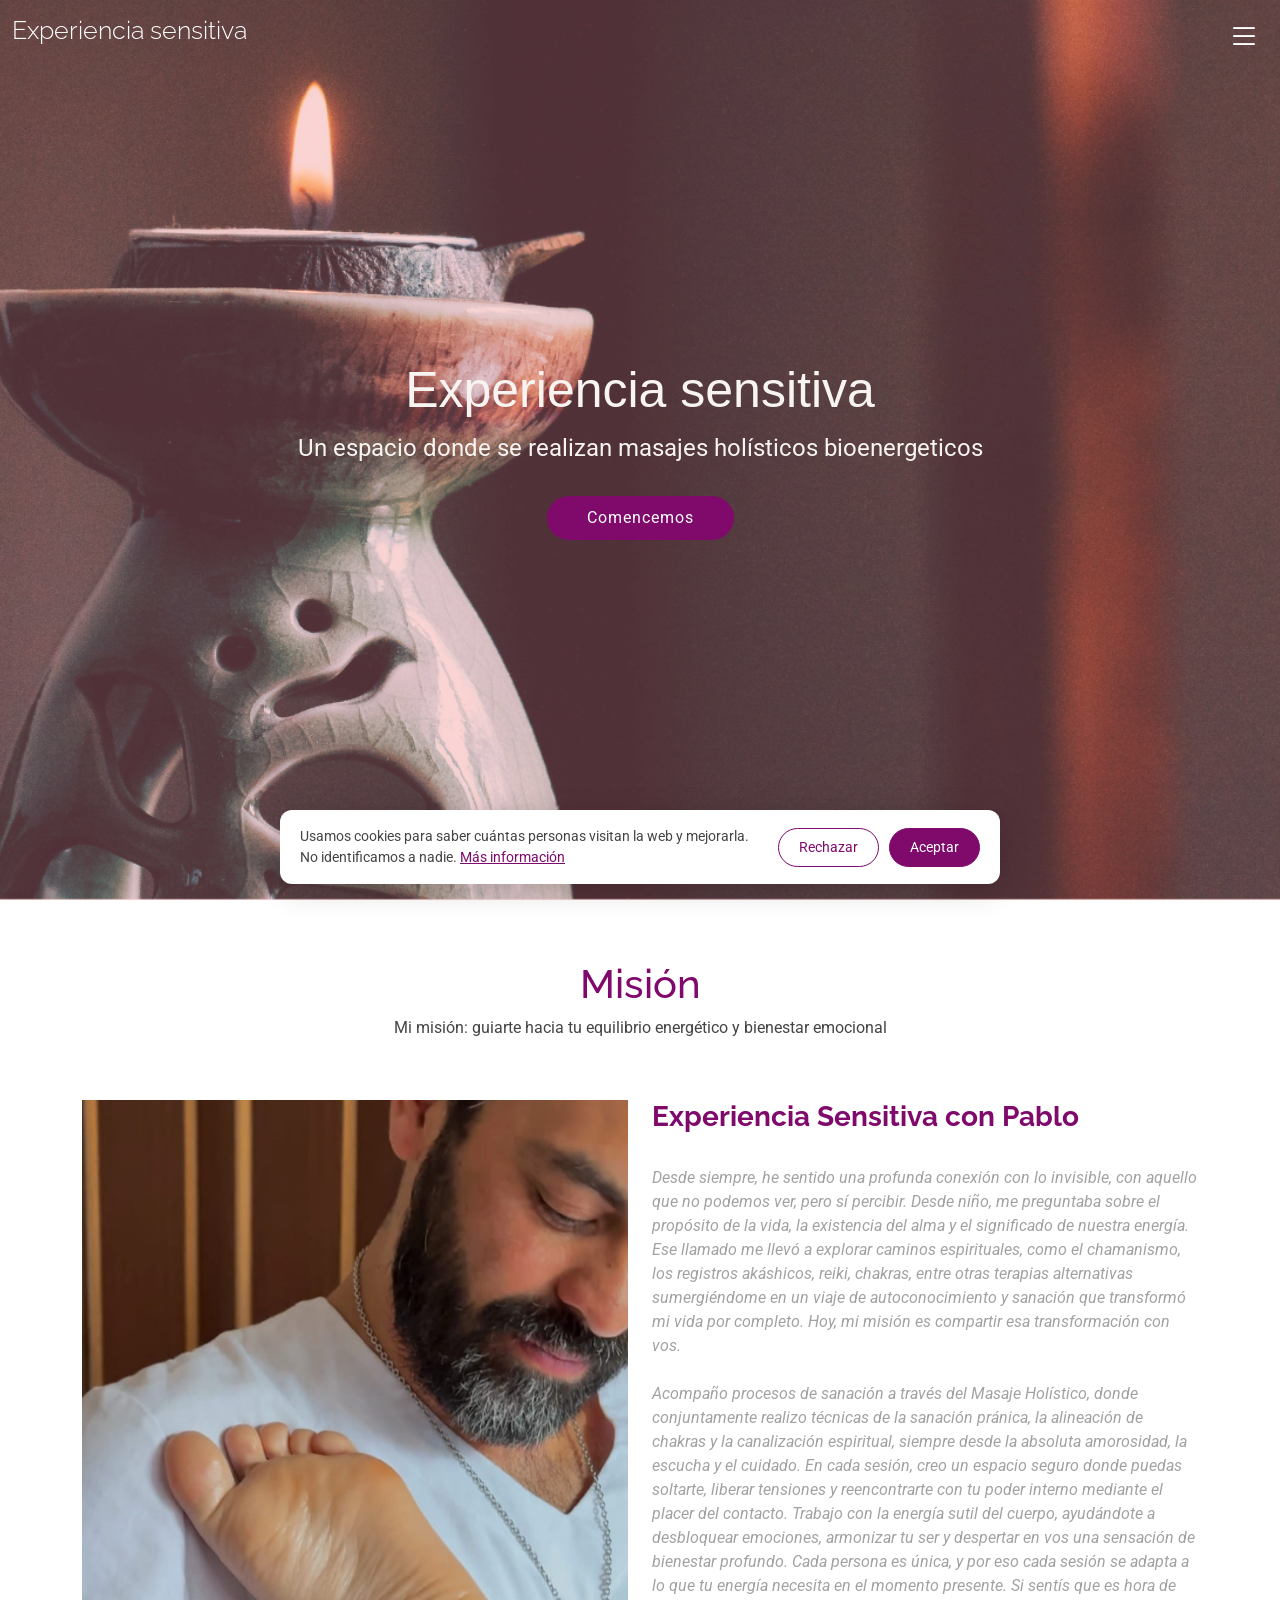
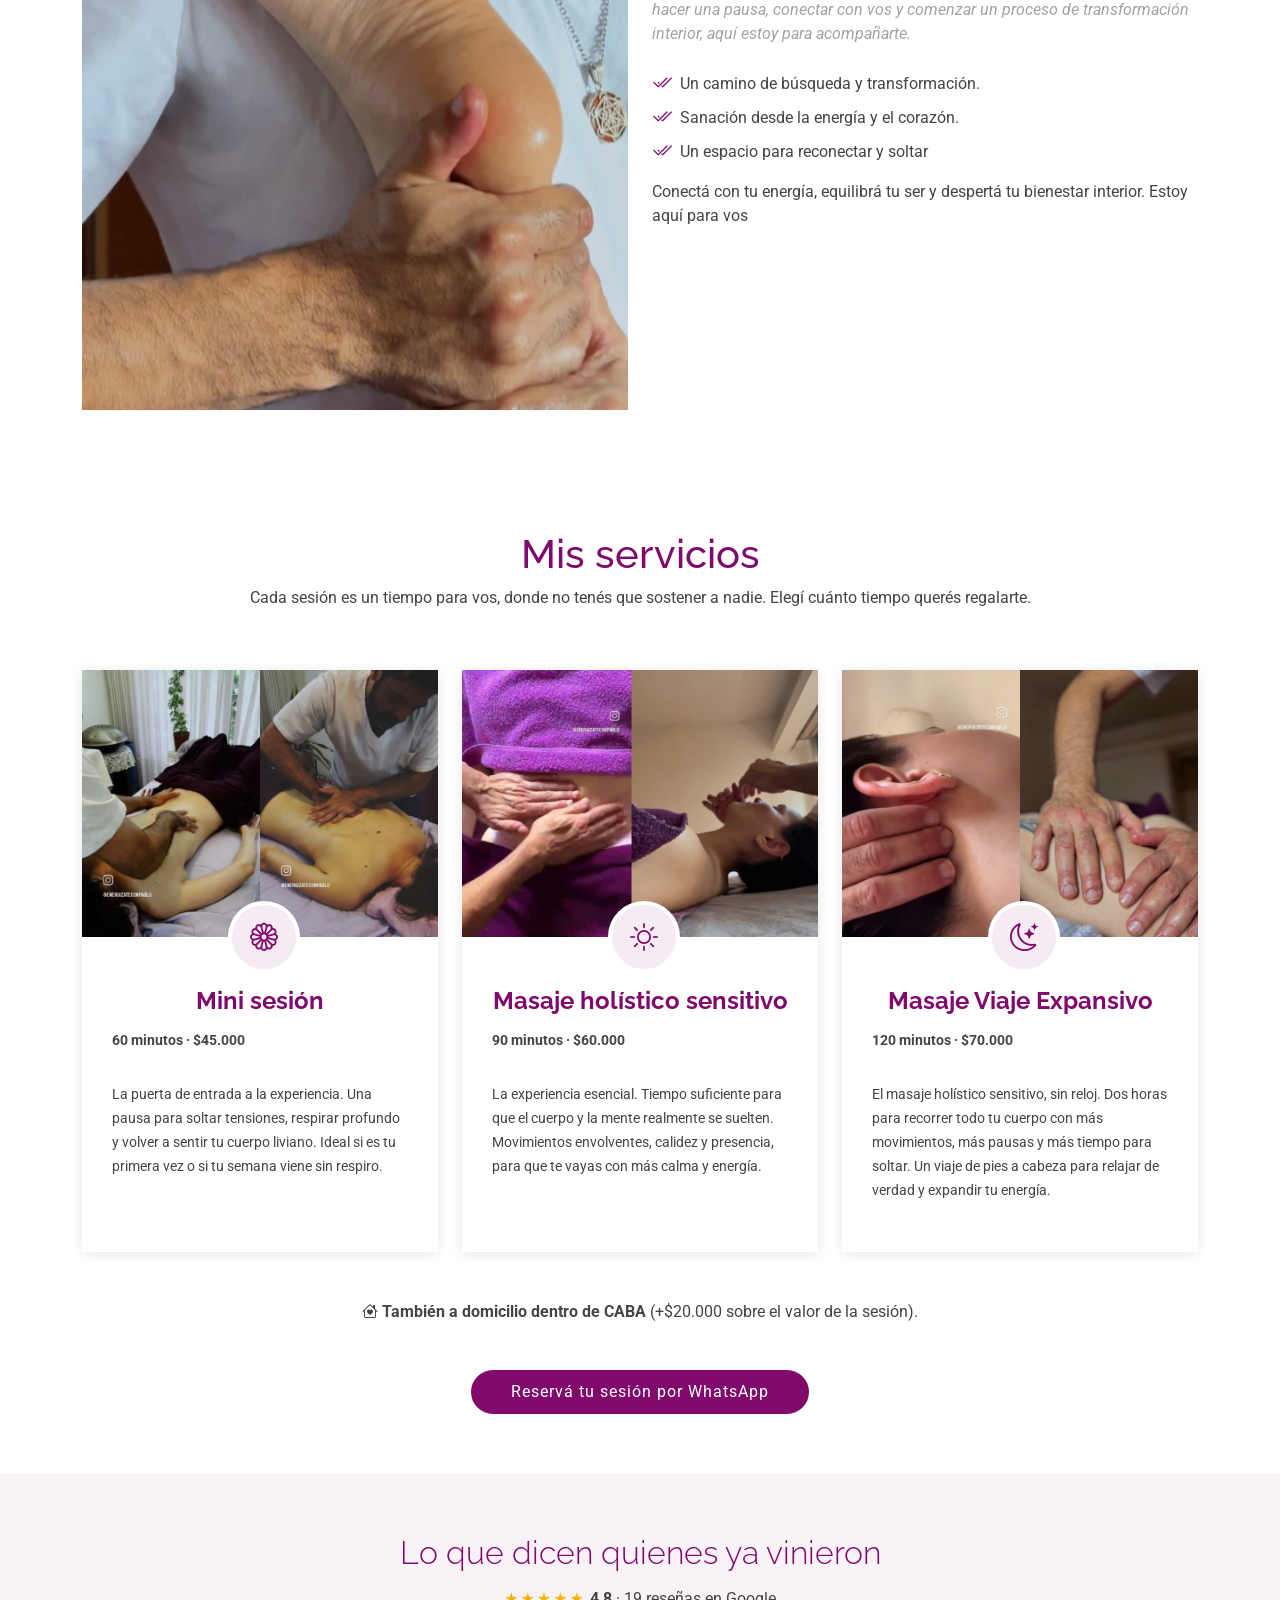
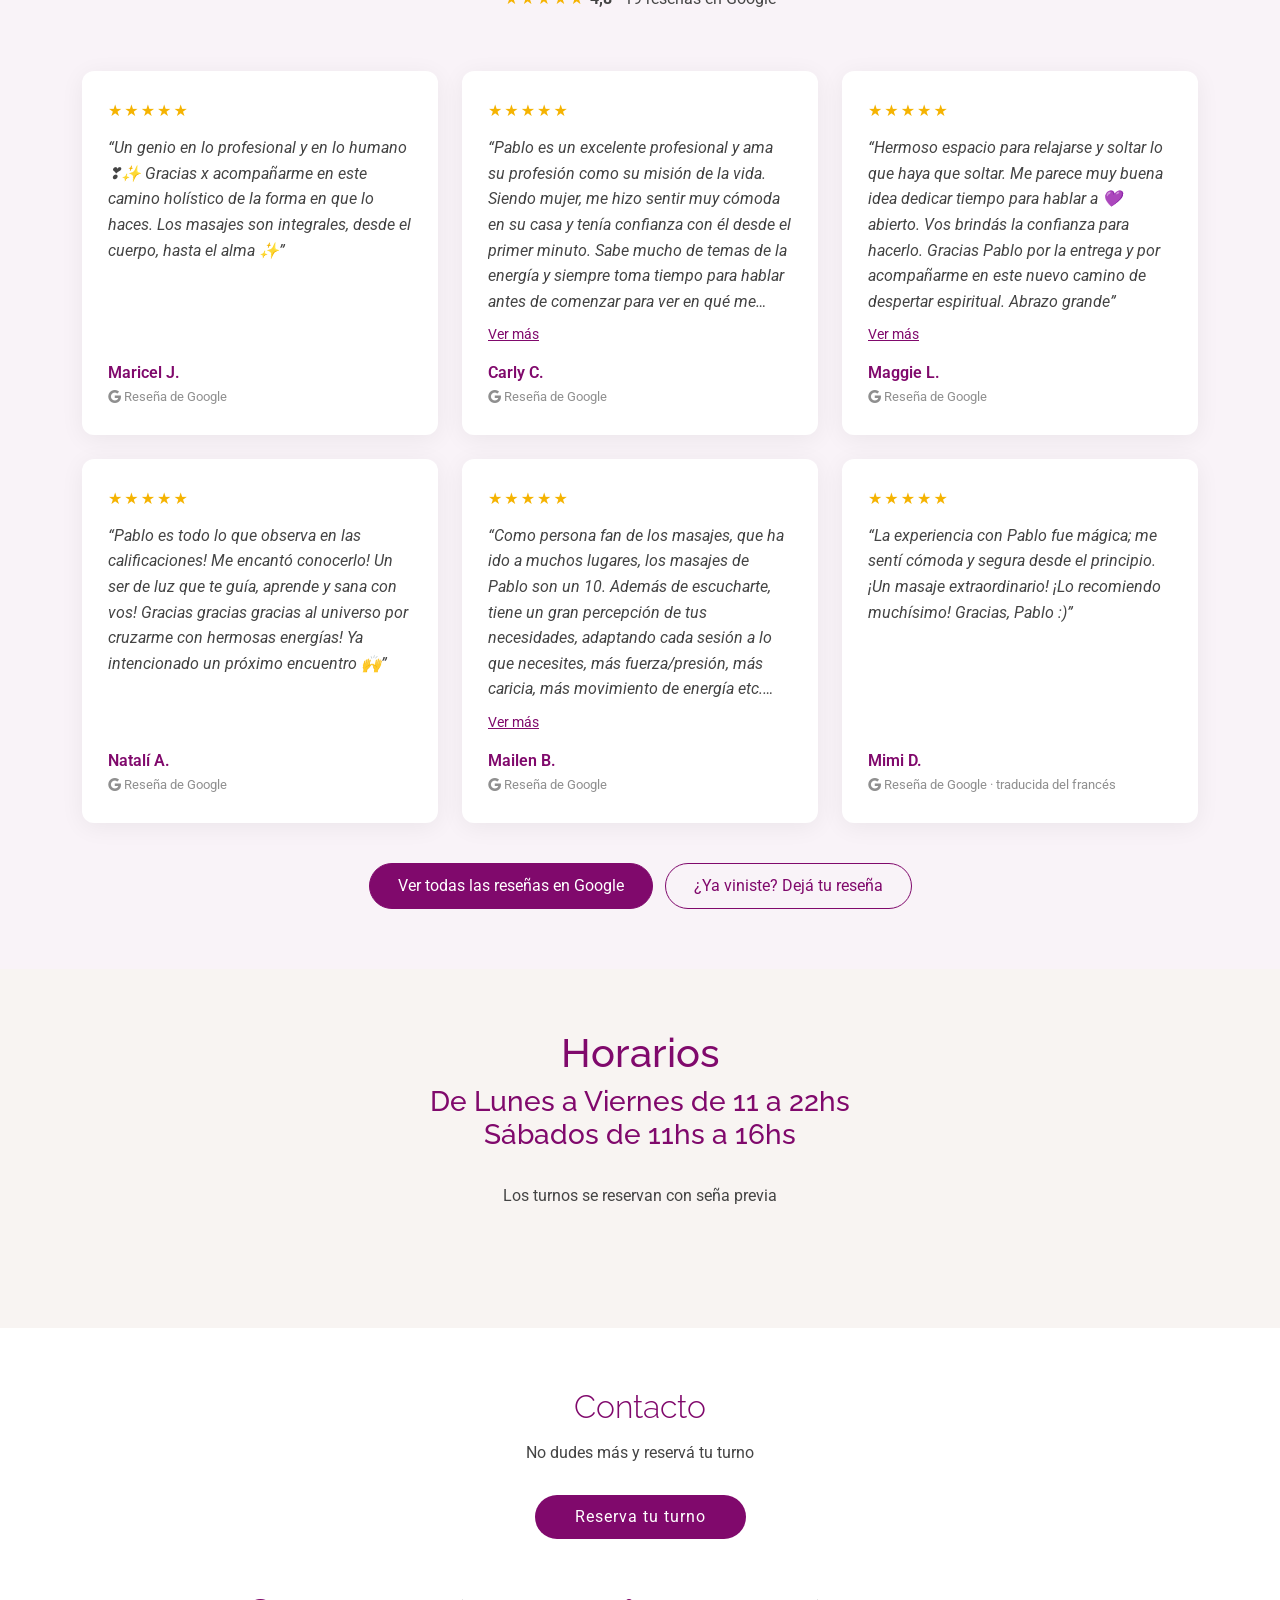
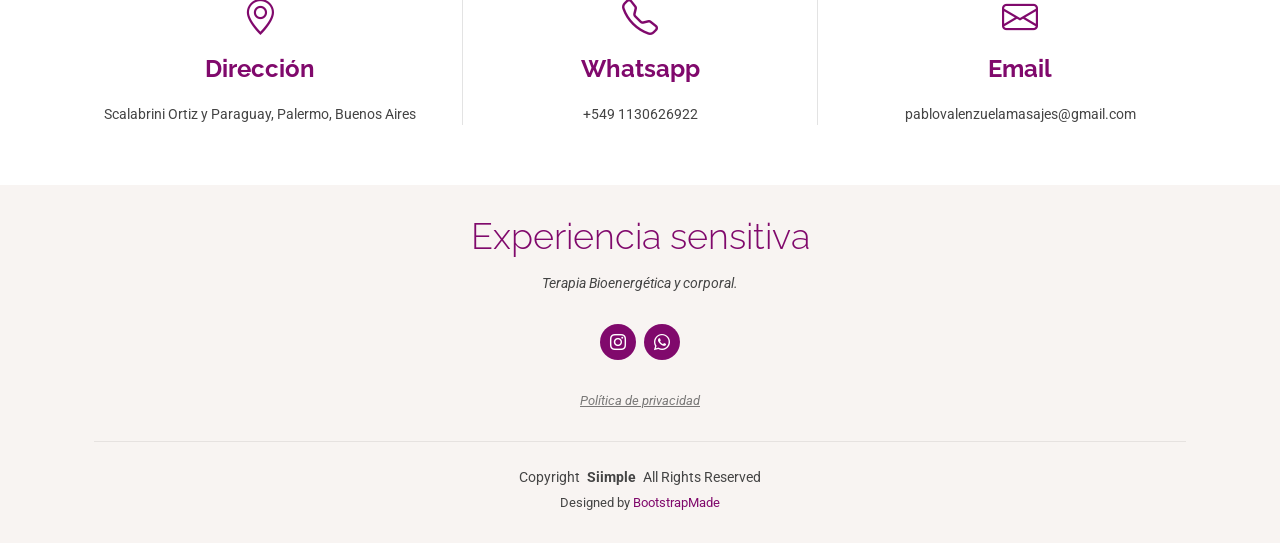
==== commit 8ca272f6: "Reseñas: recortar las largas con Ver más Co-Authored-By: Claude Opus 5.5 <noreply@anthropic.com> Cla" ====
--- a/index.html
+++ b/index.html
@@ -484,6 +484,27 @@
   <!-- Main JS File -->
   <script src="assets/js/main.js"></script>
 
+  <!-- Reseñas largas: recortar con "Ver más" -->
+  <script>
+    (function () {
+      document.querySelectorAll(".resena blockquote").forEach(function (bq) {
+        bq.classList.add("recortada");
+        if (bq.scrollHeight <= bq.clientHeight + 2) { bq.classList.remove("recortada"); return; }
+        var btn = document.createElement("button");
+        btn.type = "button";
+        btn.className = "resena-ver-mas";
+        btn.textContent = "Ver más";
+        btn.setAttribute("aria-expanded", "false");
+        btn.addEventListener("click", function () {
+          var abierta = bq.classList.toggle("recortada") === false;
+          btn.textContent = abierta ? "Ver menos" : "Ver más";
+          btn.setAttribute("aria-expanded", abierta ? "true" : "false");
+        });
+        bq.insertAdjacentElement("afterend", btn);
+      });
+    })();
+  </script>
+
   <!-- Métricas (Google Analytics, Clarity y clics en WhatsApp) -->
   <script src="assets/js/metricas.js"></script>
 
--- a/assets/css/main.css
+++ b/assets/css/main.css
@@ -1112,3 +1112,22 @@
 .resenas-boton-secundario:hover {
   background: var(--accent-color);
 }
+
+.resena blockquote.recortada {
+  display: -webkit-box;
+  -webkit-line-clamp: 7;
+  -webkit-box-orient: vertical;
+  overflow: hidden;
+}
+
+.resena-ver-mas {
+  align-self: flex-start;
+  margin: -8px 0 16px 0;
+  padding: 0;
+  border: 0;
+  background: none;
+  color: var(--accent-color);
+  font-size: 14px;
+  text-decoration: underline;
+  cursor: pointer;
+}
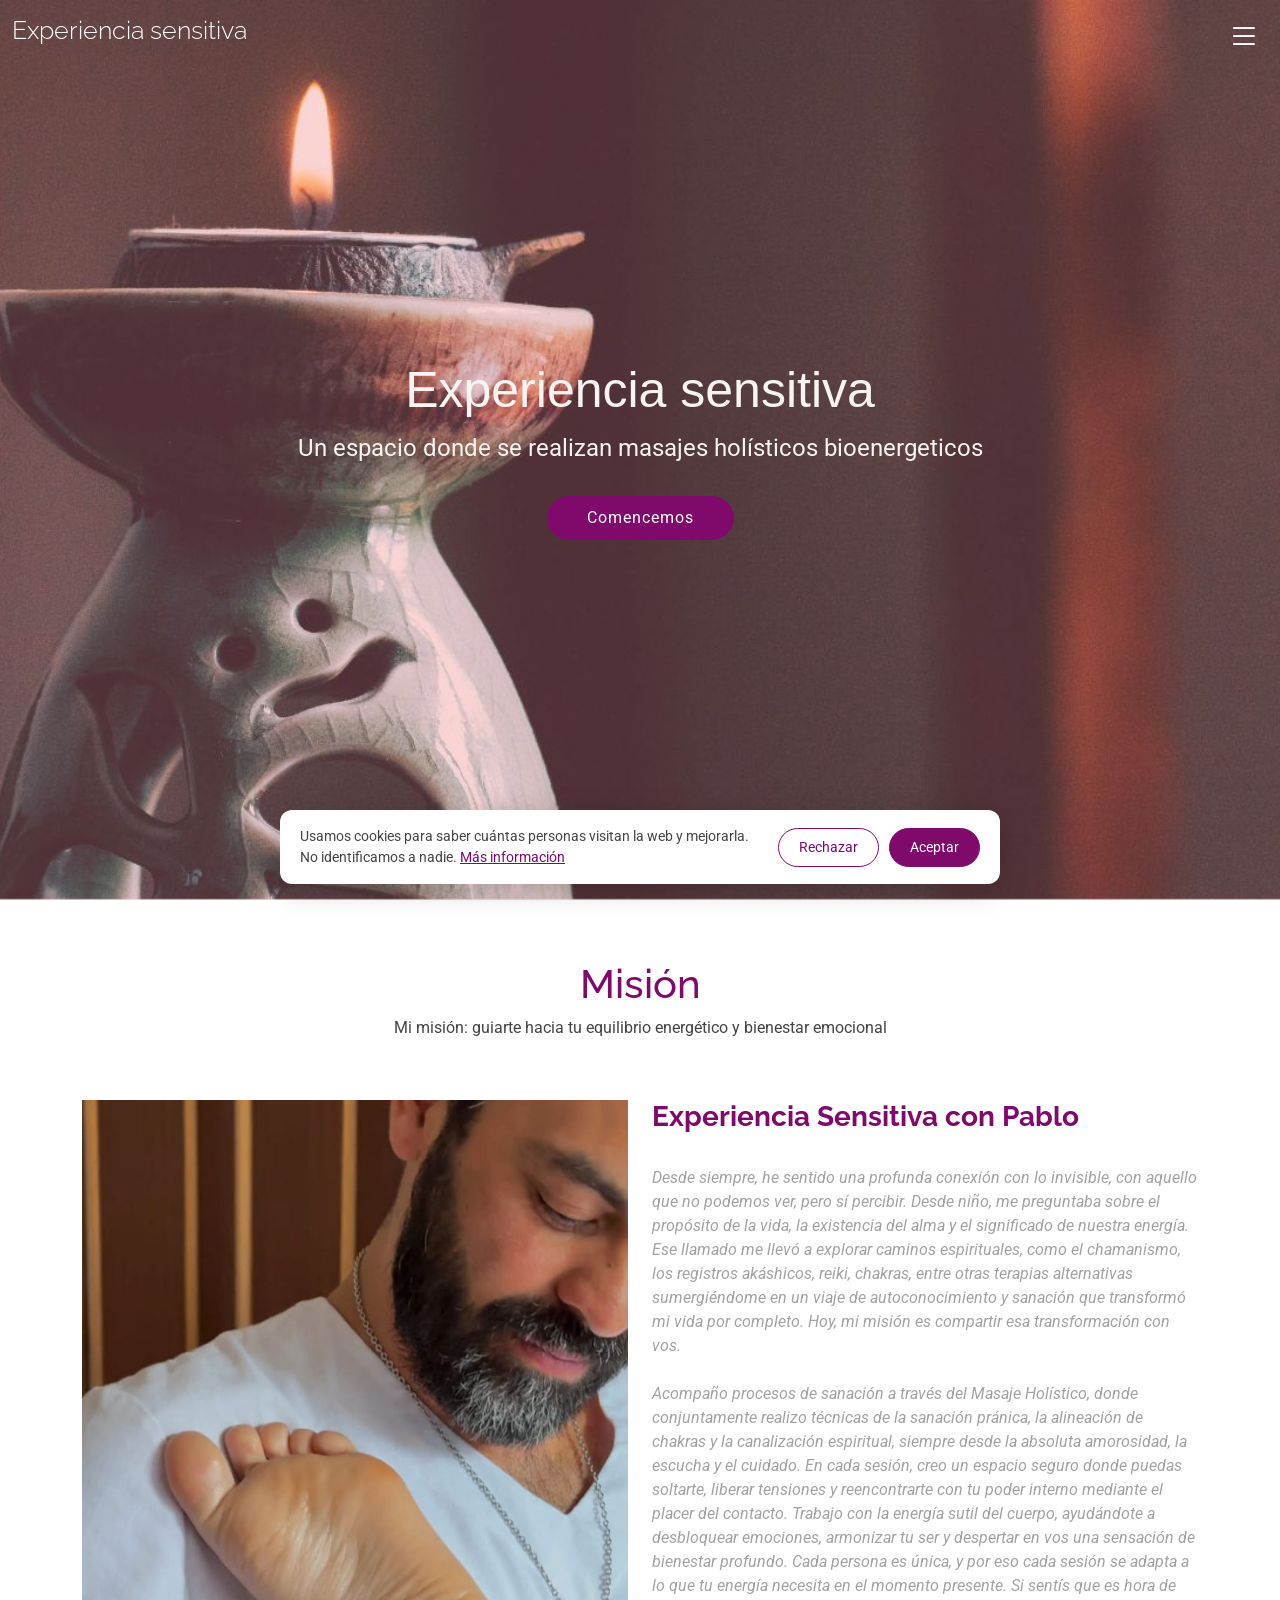
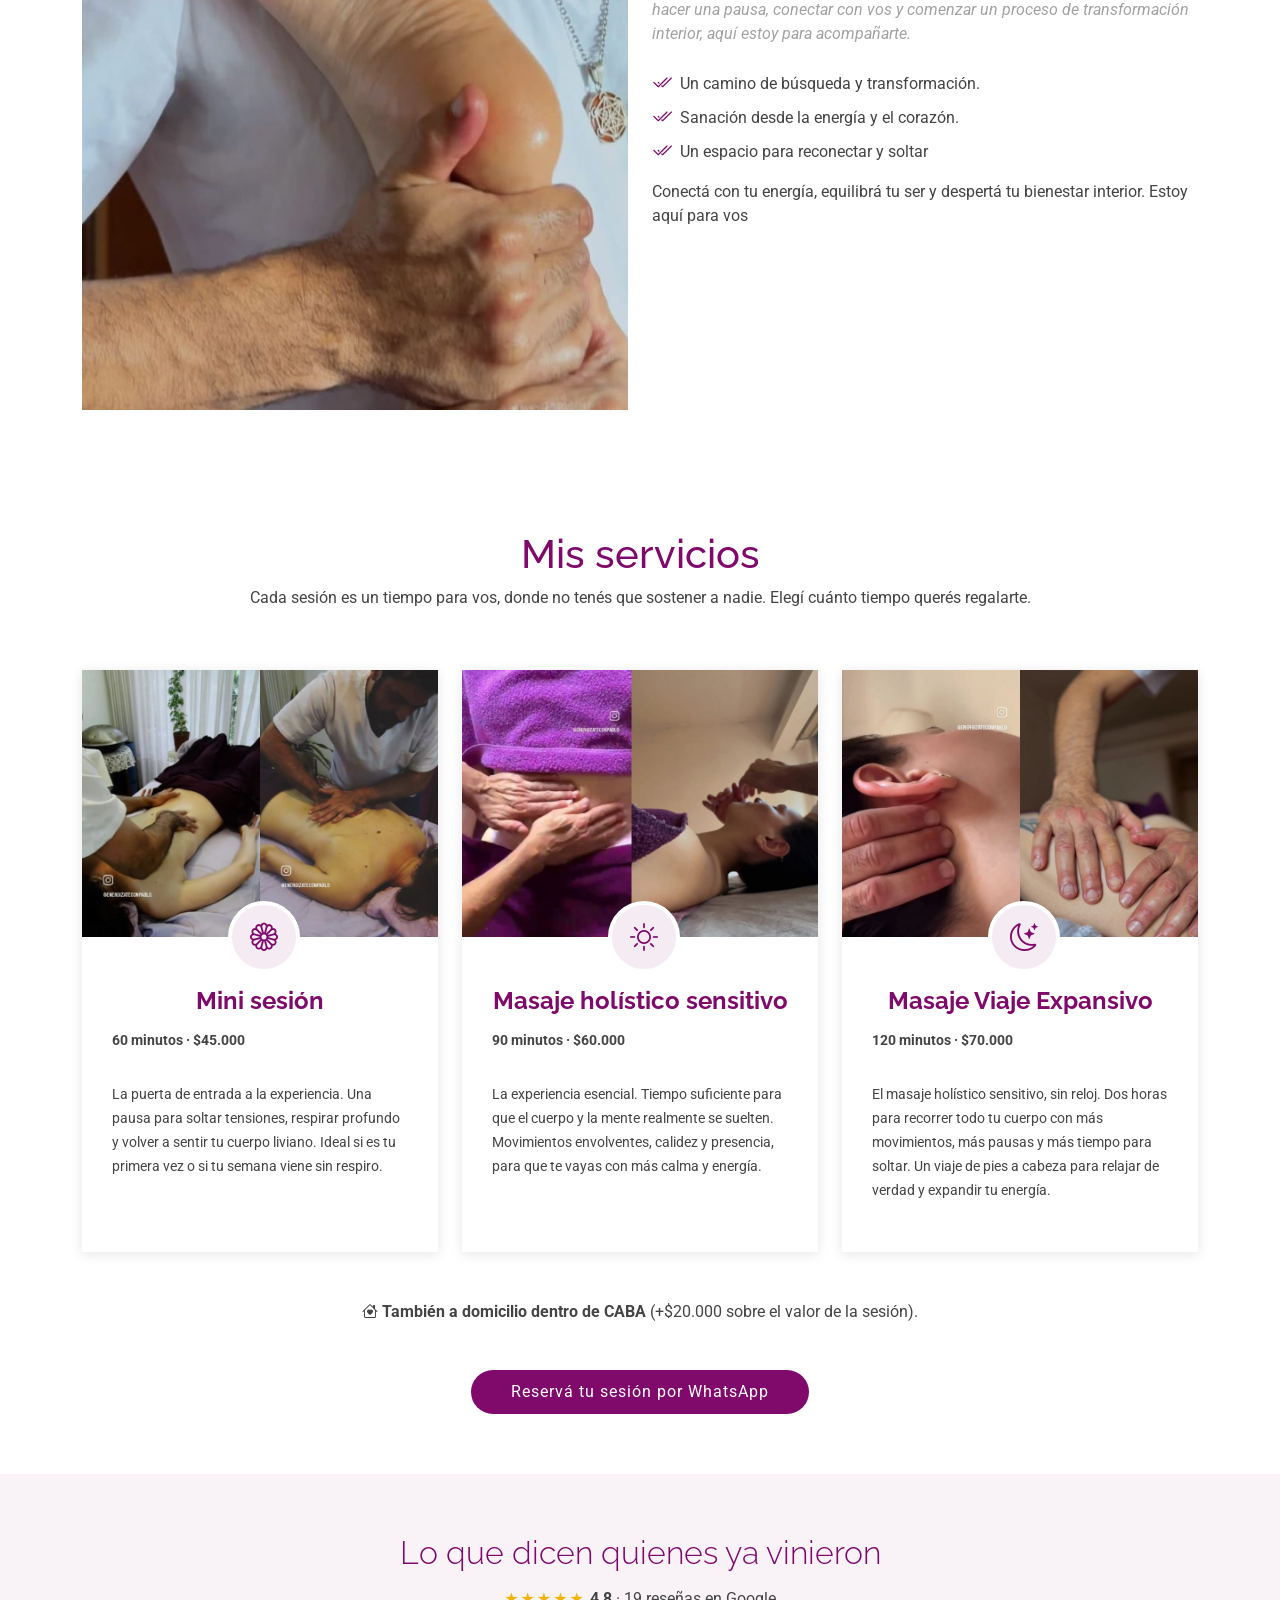
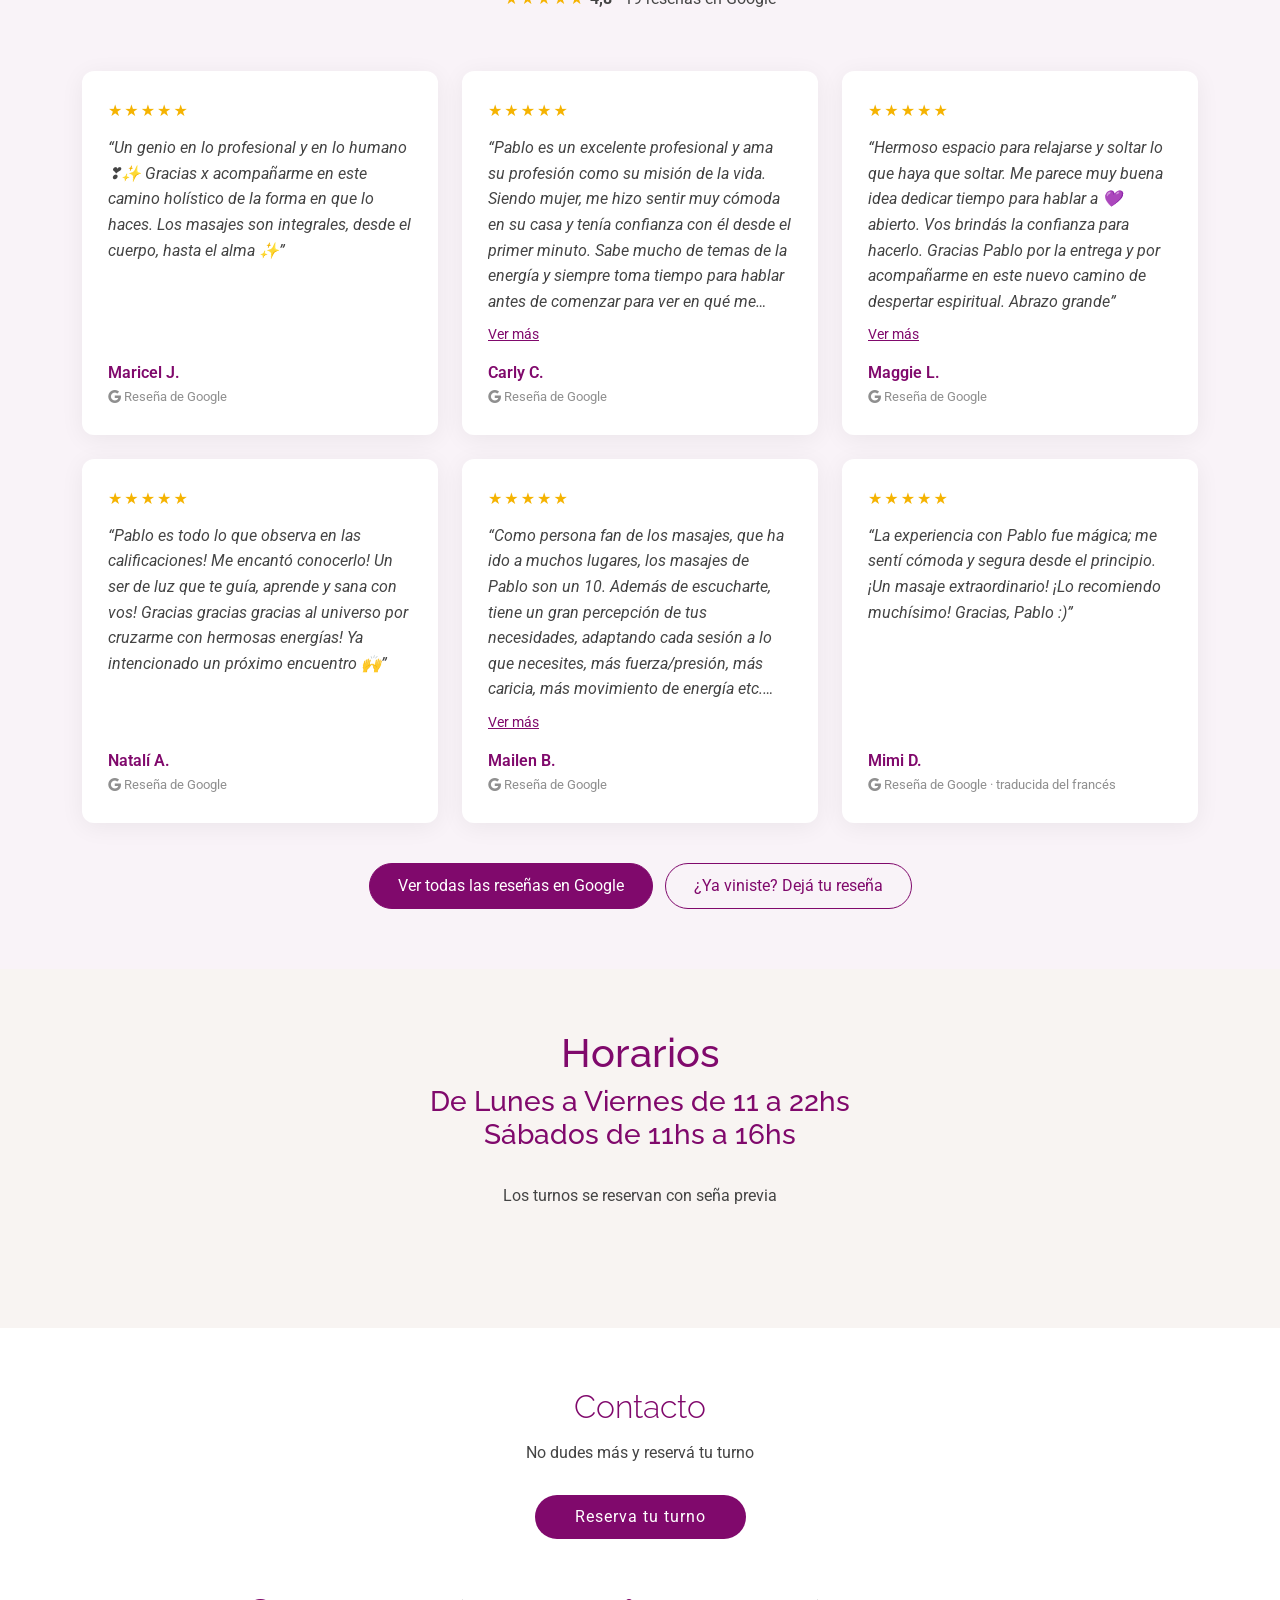
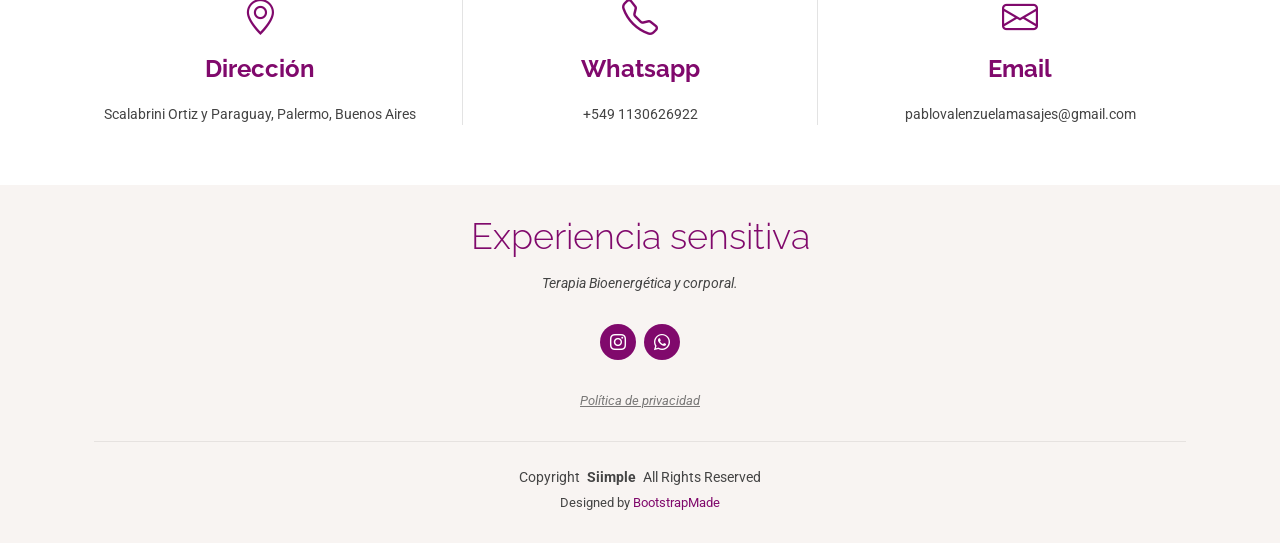
==== commit b0486bce: "SEO técnico: título, descripción, datos del negocio, sitemap y robots - Imágenes PNG pasadas a JPG c" ====
--- a/index.html
+++ b/index.html
@@ -4,9 +4,47 @@
 <head>
   <meta charset="utf-8">
   <meta content="width=device-width, initial-scale=1.0" name="viewport">
-  <title>Experiencia sensitiva</title>
-  <meta name="description" content="">
-  <meta name="keywords" content="">
+  <title>Masajes holísticos en Palermo y a domicilio en CABA | Experiencia Sensitiva</title>
+  <meta name="description" content="Masajes holísticos y relajantes en Palermo (zona Botánico) y a domicilio en CABA. Un tiempo para vos, para soltar tensiones y recuperar energía. Reservá por WhatsApp.">
+  <link rel="canonical" href="https://experienciasensitiva.com.ar/">
+  <meta name="theme-color" content="#80096c">
+
+  <!-- Vista al compartir el link (WhatsApp, Facebook, etc.) -->
+  <meta property="og:type" content="website">
+  <meta property="og:locale" content="es_AR">
+  <meta property="og:site_name" content="Experiencia Sensitiva">
+  <meta property="og:title" content="Masajes holísticos en Palermo | Experiencia Sensitiva">
+  <meta property="og:description" content="Un tiempo para vos, donde no tenés que sostener a nadie. Masajes holísticos en Palermo y a domicilio en CABA.">
+  <meta property="og:url" content="https://experienciasensitiva.com.ar/">
+  <meta property="og:image" content="https://experienciasensitiva.com.ar/assets/img/hero-bg.jpg">
+
+  <!-- Datos del negocio para Google -->
+  <script type="application/ld+json">
+  {
+    "@context": "https://schema.org",
+    "@type": "HealthAndBeautyBusiness",
+    "name": "Experiencia Sensitiva",
+    "alternateName": "Masajes Energéticos Palermo",
+    "description": "Masajes holísticos y relajantes en Palermo y a domicilio en CABA.",
+    "url": "https://experienciasensitiva.com.ar/",
+    "image": "https://experienciasensitiva.com.ar/assets/img/hero-bg.jpg",
+    "telephone": "+5491130626922",
+    "priceRange": "$$",
+    "address": {
+      "@type": "PostalAddress",
+      "streetAddress": "Av. Raúl Scalabrini Ortiz 2070",
+      "addressLocality": "Ciudad Autónoma de Buenos Aires",
+      "addressRegion": "CABA",
+      "postalCode": "C1425",
+      "addressCountry": "AR"
+    },
+    "areaServed": ["Palermo", "Ciudad Autónoma de Buenos Aires"],
+    "sameAs": [
+      "https://www.instagram.com/experienciasensitivamassage/",
+      "https://g.page/r/CZzFrV8fkubgEBM"
+    ]
+  }
+  </script>
 
   <!-- Favicons -->
   <link href="assets/img/favicon.png" rel="icon">
@@ -82,7 +120,7 @@
     <!-- Hero Section -->
     <section id="hero" class="hero section">
 
-      <img src="assets/img/hero-bg.png" alt="" data-aos="fade-in" class="">
+      <img src="assets/img/hero-bg.jpg" alt="Espacio de masajes holísticos en Palermo" data-aos="fade-in" class="">
 
       <div class="container text-center" data-aos="fade-up" data-aos-delay="100">
         <div class="row justify-content-center">
@@ -109,7 +147,7 @@
 
         <div class="row gy-4">
           <div class="col-lg-6">
-            <img src="assets/img/about.png" class="img-fluid" alt="">
+            <img src="assets/img/about.jpg" class="img-fluid" alt="Pablo, masajista holístico" loading="lazy">
           </div>
           <div class="col-lg-6 content">
             <h3>Experiencia Sensitiva con Pablo</h3>
@@ -152,7 +190,7 @@
           <div class="col-md-6 col-lg-4">
             <div class="card h-100">
               <div class="img">
-                <img src="assets/img/why-us-1.png" alt="Mini sesión de masaje" class="img-fluid">
+                <img src="assets/img/why-us-1.jpg" loading="lazy" alt="Mini sesión de masaje" class="img-fluid">
                 <div class="icon"><i class="bi bi-flower1"></i></div>
               </div>
               <h2 class="title"><a href="https://wa.me/5491130626922?text=Hola%20Pablo%2C%20quiero%20consultar%20por%20la%20Mini%20sesi%C3%B3n" target="_blank" class="stretched-link">Mini sesión</a></h2>
@@ -164,7 +202,7 @@
           <div class="col-md-6 col-lg-4" data-aos="fade-up" data-aos-delay="200">
             <div class="card h-100">
               <div class="img">
-                <img src="assets/img/why-us-2.png" alt="Masaje holístico sensitivo" class="img-fluid">
+                <img src="assets/img/why-us-2.jpg" loading="lazy" alt="Masaje holístico sensitivo" class="img-fluid">
                 <div class="icon"><i class="bi bi-brightness-high"></i></div>
               </div>
               <h2 class="title"><a href="https://wa.me/5491130626922?text=Hola%20Pablo%2C%20quiero%20consultar%20por%20el%20Masaje%20hol%C3%ADstico%20sensitivo" target="_blank" class="stretched-link">Masaje holístico sensitivo</a></h2>
@@ -176,7 +214,7 @@
           <div class="col-md-6 col-lg-4" data-aos="fade-up" data-aos-delay="300">
             <div class="card h-100">
               <div class="img">
-                <img src="assets/img/why-us-3.png" alt="Masaje Viaje Expansivo, sesión de 2 horas" class="img-fluid">
+                <img src="assets/img/why-us-3.jpg" loading="lazy" alt="Masaje Viaje Expansivo, sesión de 2 horas" class="img-fluid">
                 <div class="icon"><i class="bi bi-moon-stars"></i></div>
               </div>
               <h2 class="title"><a href="https://wa.me/5491130626922?text=Hola%20Pablo%2C%20quiero%20consultar%20por%20el%20Masaje%20Viaje%20Expansivo" target="_blank" class="stretched-link">Masaje Viaje Expansivo</a></h2>
@@ -478,7 +516,6 @@
 
   <!-- Vendor JS Files -->
   <script src="assets/vendor/bootstrap/js/bootstrap.bundle.min.js"></script>
-  <script src="assets/vendor/php-email-form/validate.js"></script>
   <script src="assets/vendor/aos/aos.js"></script>
 
   <!-- Main JS File -->
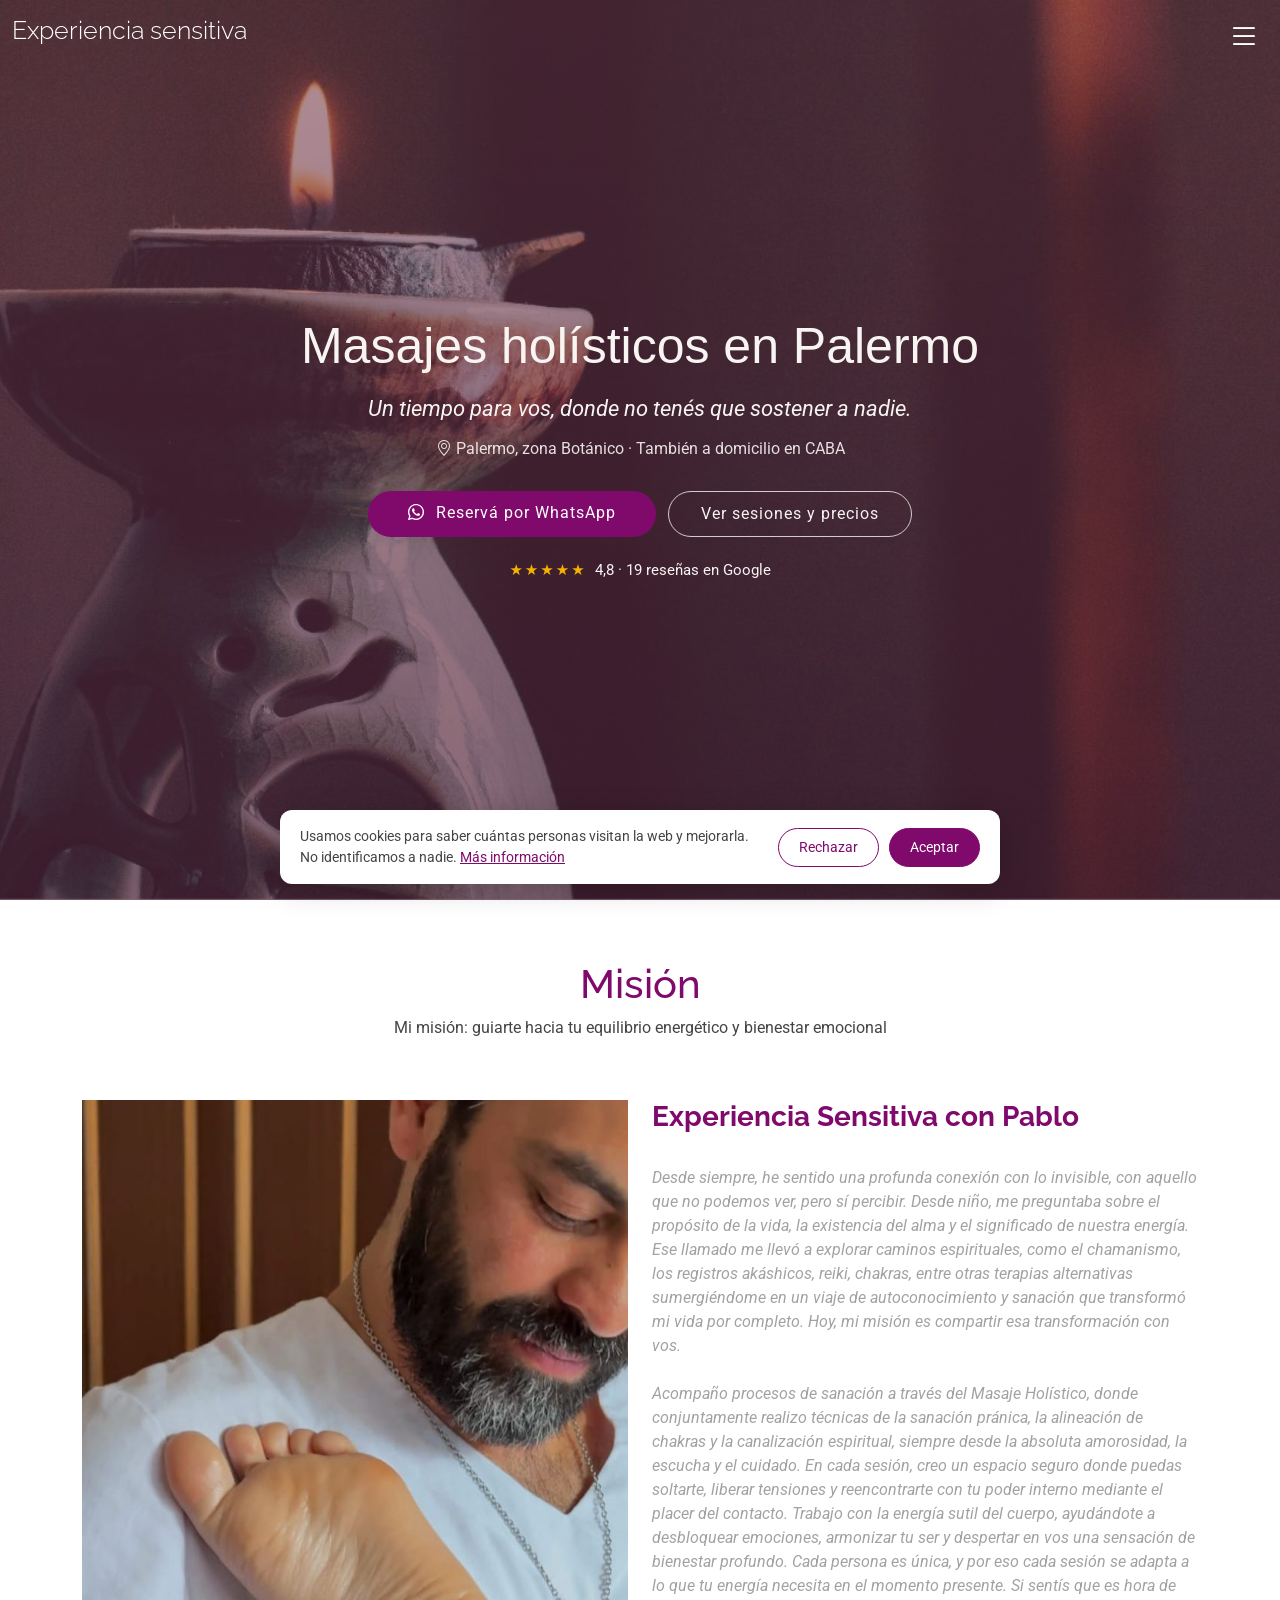
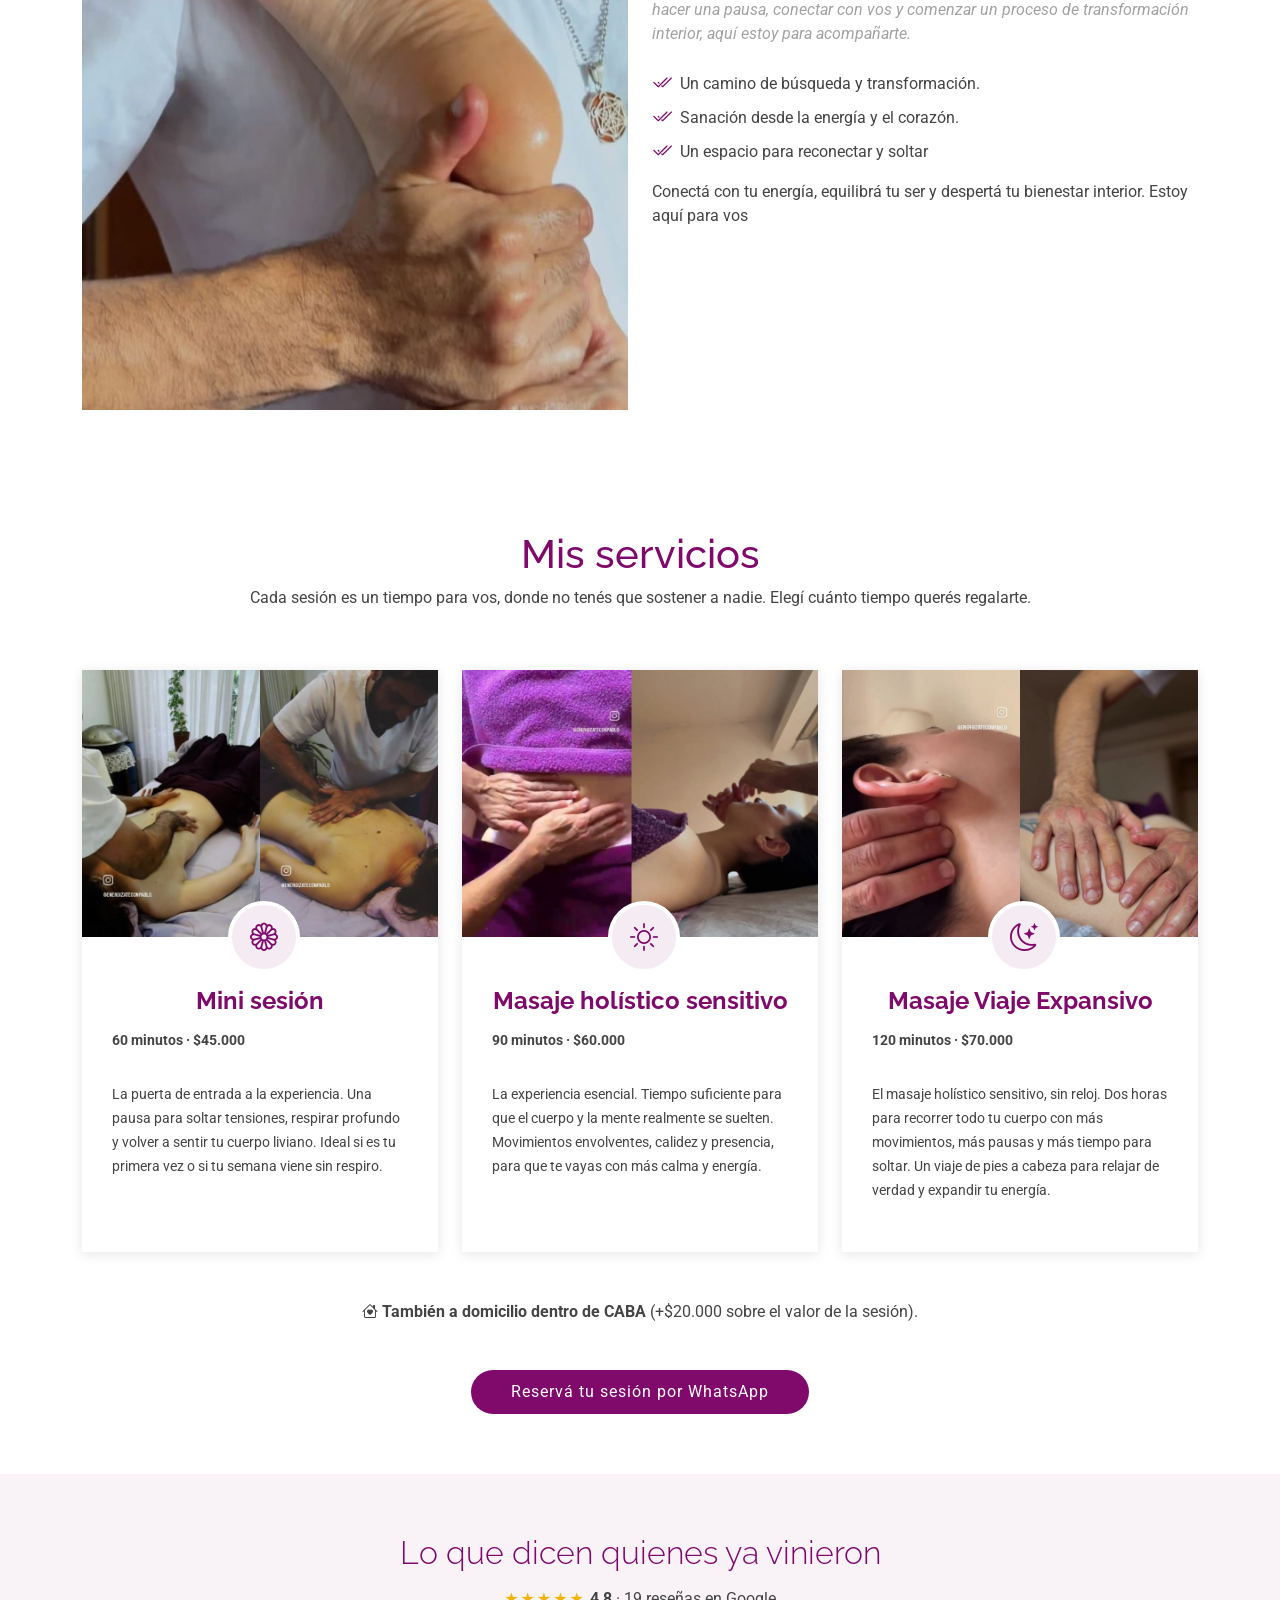
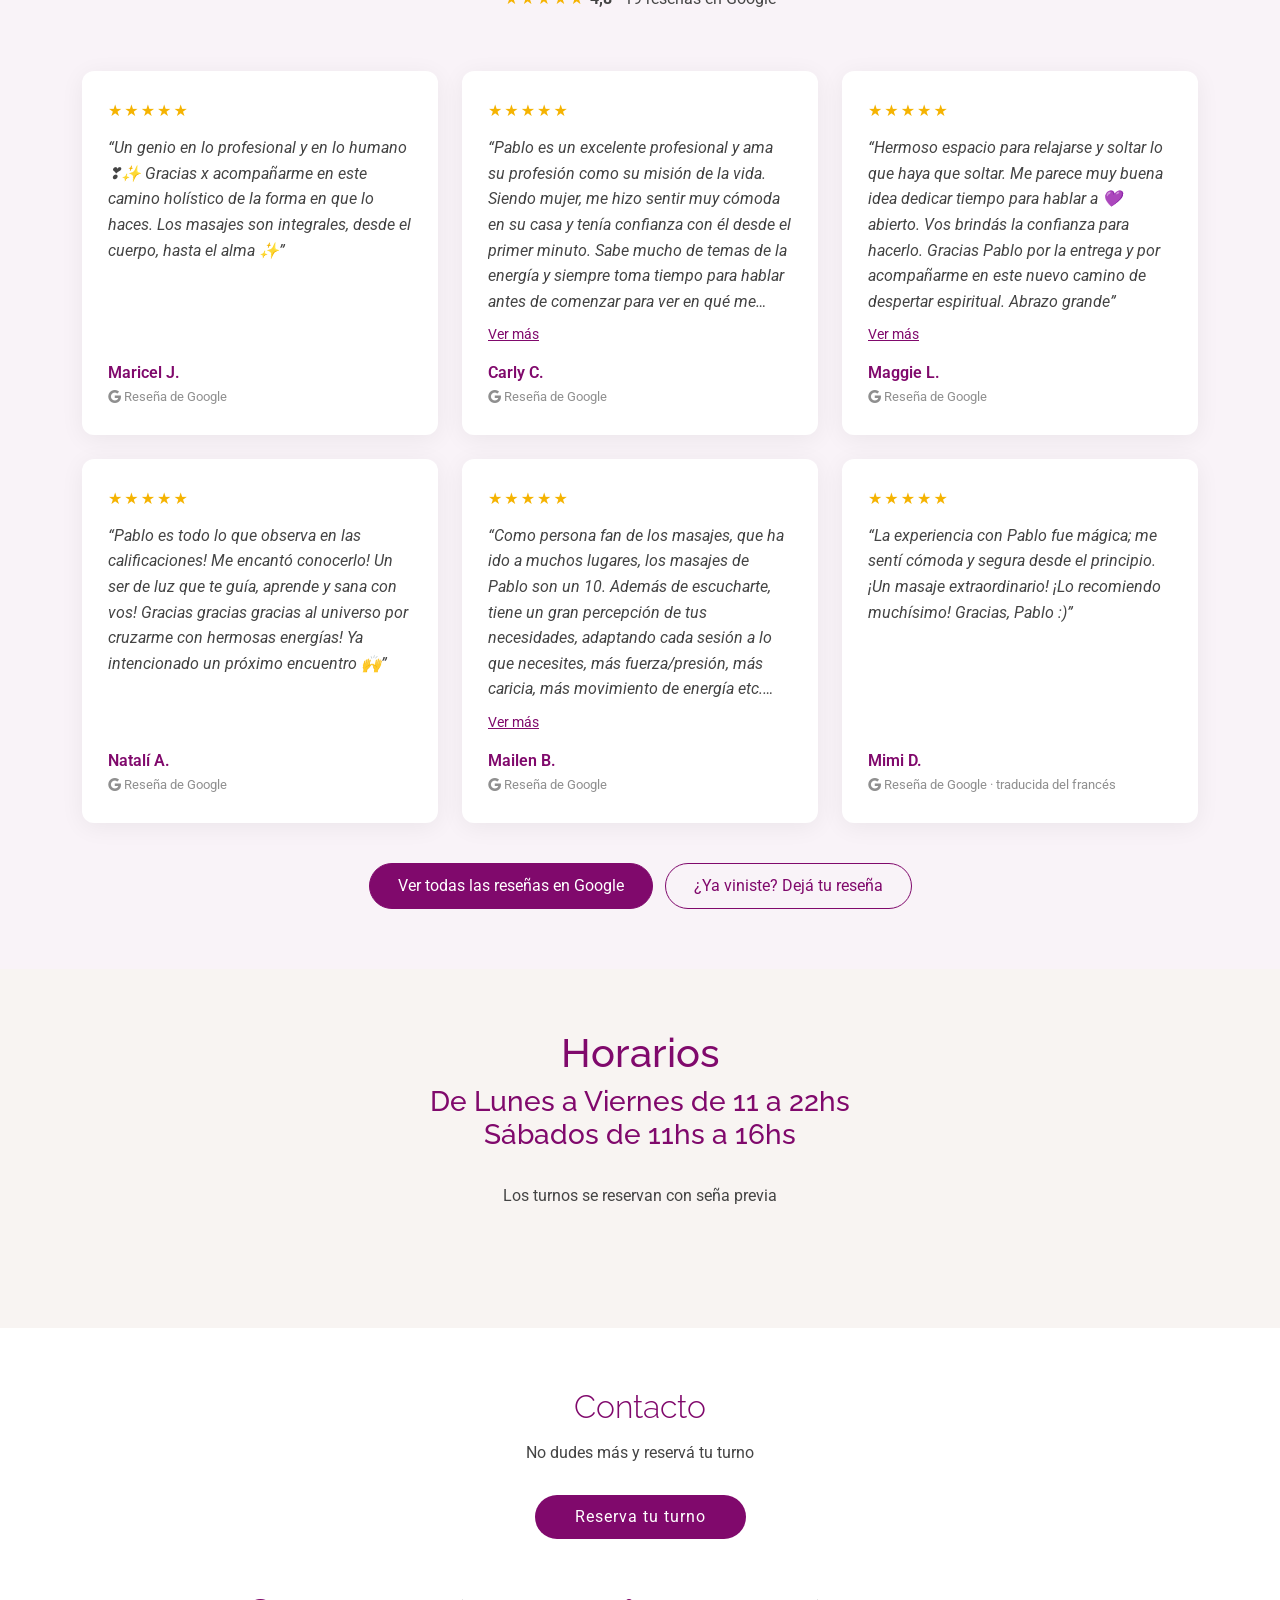
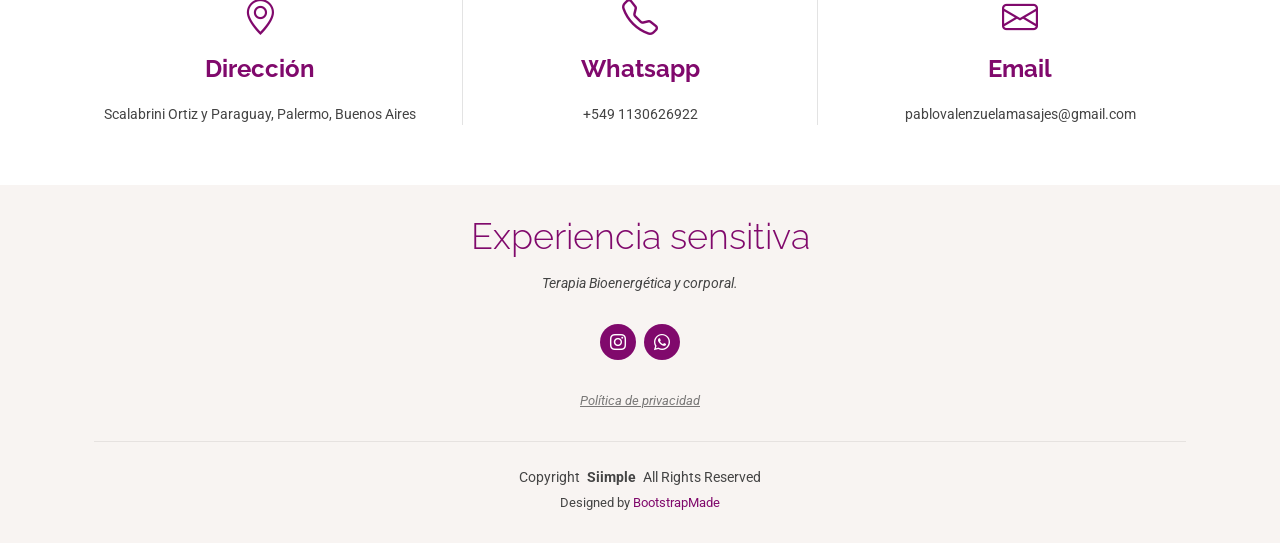
==== commit 6c596fe2: "Nueva portada con botón de WhatsApp y un solo título principal Co-Authored-By: Claude Opus 5.5 <nore" ====
--- a/index.html
+++ b/index.html
@@ -125,9 +125,14 @@
       <div class="container text-center" data-aos="fade-up" data-aos-delay="100">
         <div class="row justify-content-center">
           <div class="col-lg-8">
-            <h2>Experiencia sensitiva</h2>
-            <p>Un espacio donde se realizan masajes holísticos bioenergeticos</p>
-            <a href="#about" class="btn-get-started">Comencemos</a>
+            <h1>Masajes holísticos en Palermo</h1>
+            <p class="hero-promesa">Un tiempo para vos, donde no tenés que sostener a nadie.</p>
+            <p class="hero-zona"><span><i class="bi bi-geo-alt"></i> Palermo, zona Botánico</span><span class="hero-sep"> · </span><span>También a domicilio en CABA</span></p>
+            <div class="hero-botones">
+              <a href="https://wa.me/5491130626922?text=Hola%20Pablo%2C%20quiero%20reservar%20una%20sesi%C3%B3n" target="_blank" class="btn-get-started"><i class="bi bi-whatsapp"></i> Reservá por WhatsApp</a>
+              <a href="#why-us" class="btn-secundario">Ver sesiones y precios</a>
+            </div>
+            <a href="#resenas" class="hero-resenas"><span aria-hidden="true">★★★★★</span> 4,8 · 19 reseñas en Google</a>
           </div>
         </div>
       </div>
@@ -139,7 +144,7 @@
 
       <!-- Section Title -->
       <div class="container section-title" data-aos="fade-up">
-        <h1>Misión</h1>
+        <h2 class="titulo-seccion">Misión</h2>
         <p>Mi misión: guiarte hacia tu equilibrio energético y bienestar emocional</p>
       </div><!-- End Section Title -->
 
@@ -179,7 +184,7 @@
 
       <!-- Section Title -->
       <div class="container section-title" data-aos="fade-up">
-        <h1>Mis servicios</h1>
+        <h2 class="titulo-seccion">Mis servicios</h2>
         <p>Cada sesión es un tiempo para vos, donde no tenés que sostener a nadie. Elegí cuánto tiempo querés regalarte.</p>
       </div><!-- End Section Title -->
 
@@ -312,7 +317,7 @@
 
       <!-- Section Title -->
       <div class="container section-title" data-aos="fade-up">
-        <h1>Horarios</h1>
+        <h2 class="titulo-seccion">Horarios</h2>
         <h3>De Lunes a Viernes de 11 a 22hs <br>Sábados de 11hs a 16hs</h3>
         <p><br>Los turnos se reservan con seña previa</p>
       </div><!-- End Section Title -->
--- a/assets/css/main.css
+++ b/assets/css/main.css
@@ -1131,3 +1131,107 @@
   text-decoration: underline;
   cursor: pointer;
 }
+
+/*--------------------------------------------------------------
+# Portada (hero) y títulos de sección
+--------------------------------------------------------------*/
+.section-title h2.titulo-seccion {
+  font-size: 40px;
+  font-weight: 500;
+  color: var(--accent-color);
+  margin-bottom: 8px;
+}
+
+.hero::after {
+  content: "";
+  position: absolute;
+  inset: 0;
+  z-index: 2;
+  background: linear-gradient(180deg, rgba(40, 10, 35, 0.35) 0%, rgba(40, 10, 35, 0.55) 100%);
+}
+
+.hero .hero-marca {
+  margin: 0 0 6px 0;
+  font-size: 15px;
+  letter-spacing: 3px;
+  text-transform: uppercase;
+  color: rgba(248, 244, 242, 0.85);
+}
+
+.hero h1 {
+  font-family: Verdana, Geneva, Tahoma, sans-serif;
+  margin: 0;
+  font-size: 50px;
+  font-weight: 300;
+  line-height: 1.15;
+  color: #f8f4f2;
+}
+
+.hero .hero-promesa {
+  margin: 16px 0 0 0;
+  font-size: 22px;
+  font-style: italic;
+  color: #f8f4f2;
+}
+
+.hero .hero-zona {
+  margin: 12px 0 0 0;
+  font-size: 16px;
+  color: rgba(248, 244, 242, 0.9);
+}
+
+.hero-botones {
+  display: flex;
+  flex-wrap: wrap;
+  justify-content: center;
+  gap: 12px;
+  margin-top: 30px;
+}
+
+.hero .hero-botones .btn-get-started {
+  margin: 0;
+}
+
+.hero .btn-get-started i {
+  margin-right: 6px;
+}
+
+.hero .btn-secundario {
+  display: inline-block;
+  padding: 10px 32px;
+  border-radius: 50px;
+  border: 1px solid rgba(248, 244, 242, 0.8);
+  color: #f8f4f2;
+  font-size: 16px;
+  letter-spacing: 1px;
+  transition: 0.3s;
+}
+
+.hero .btn-secundario:hover {
+  background: rgba(248, 244, 242, 0.15);
+  color: #ffffff;
+}
+
+.hero .hero-resenas {
+  display: inline-block;
+  margin-top: 22px;
+  font-size: 15px;
+  color: #f8f4f2;
+}
+
+.hero .hero-resenas span {
+  color: #f5b301;
+  letter-spacing: 2px;
+  margin-right: 4px;
+}
+
+@media (max-width: 768px) {
+  .hero h1 { font-size: 34px; }
+  .hero .hero-promesa { font-size: 19px; }
+  .hero .hero-zona { font-size: 15px; }
+  .hero .hero-zona span { display: block; }
+  .hero .hero-zona .hero-sep { display: none; }
+  .hero-botones { flex-direction: column; align-items: center; }
+  .hero .hero-botones a { min-width: 250px; }
+  .section-title h2.titulo-seccion { font-size: 34px; }
+}
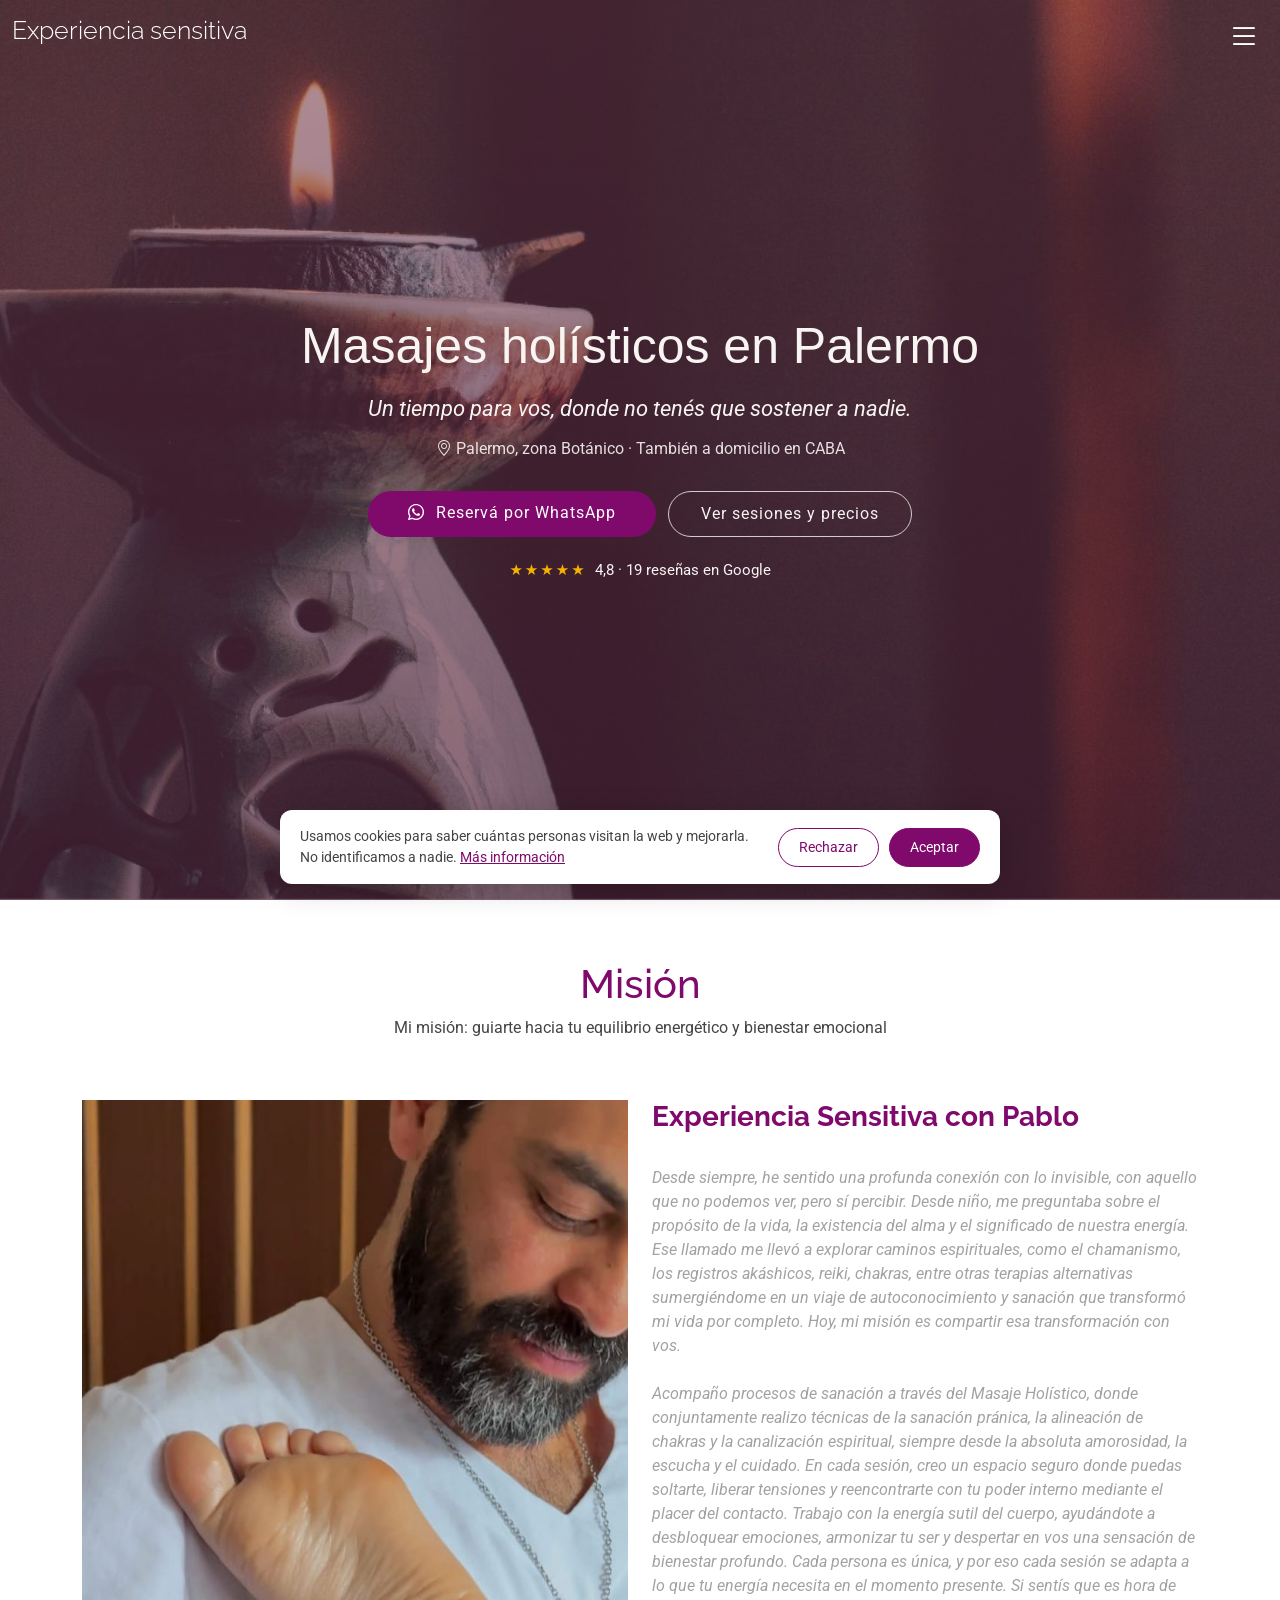
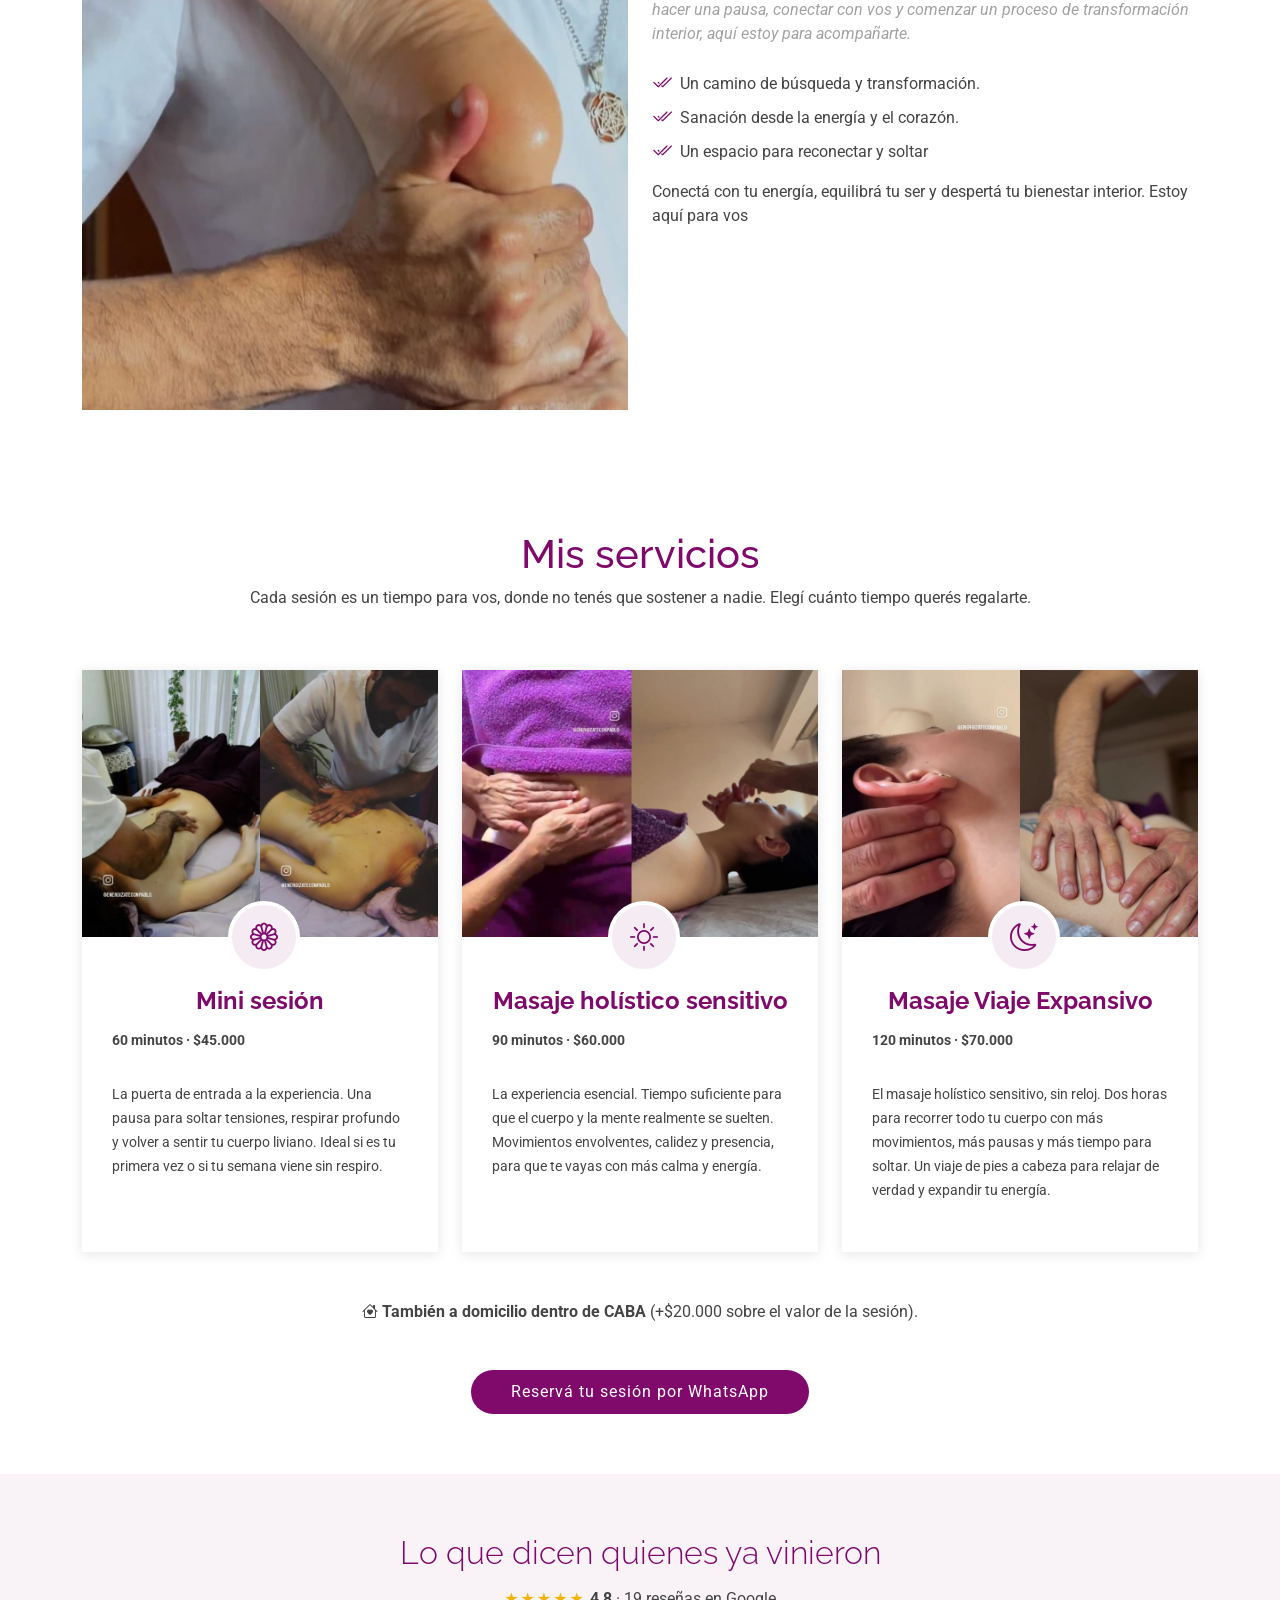
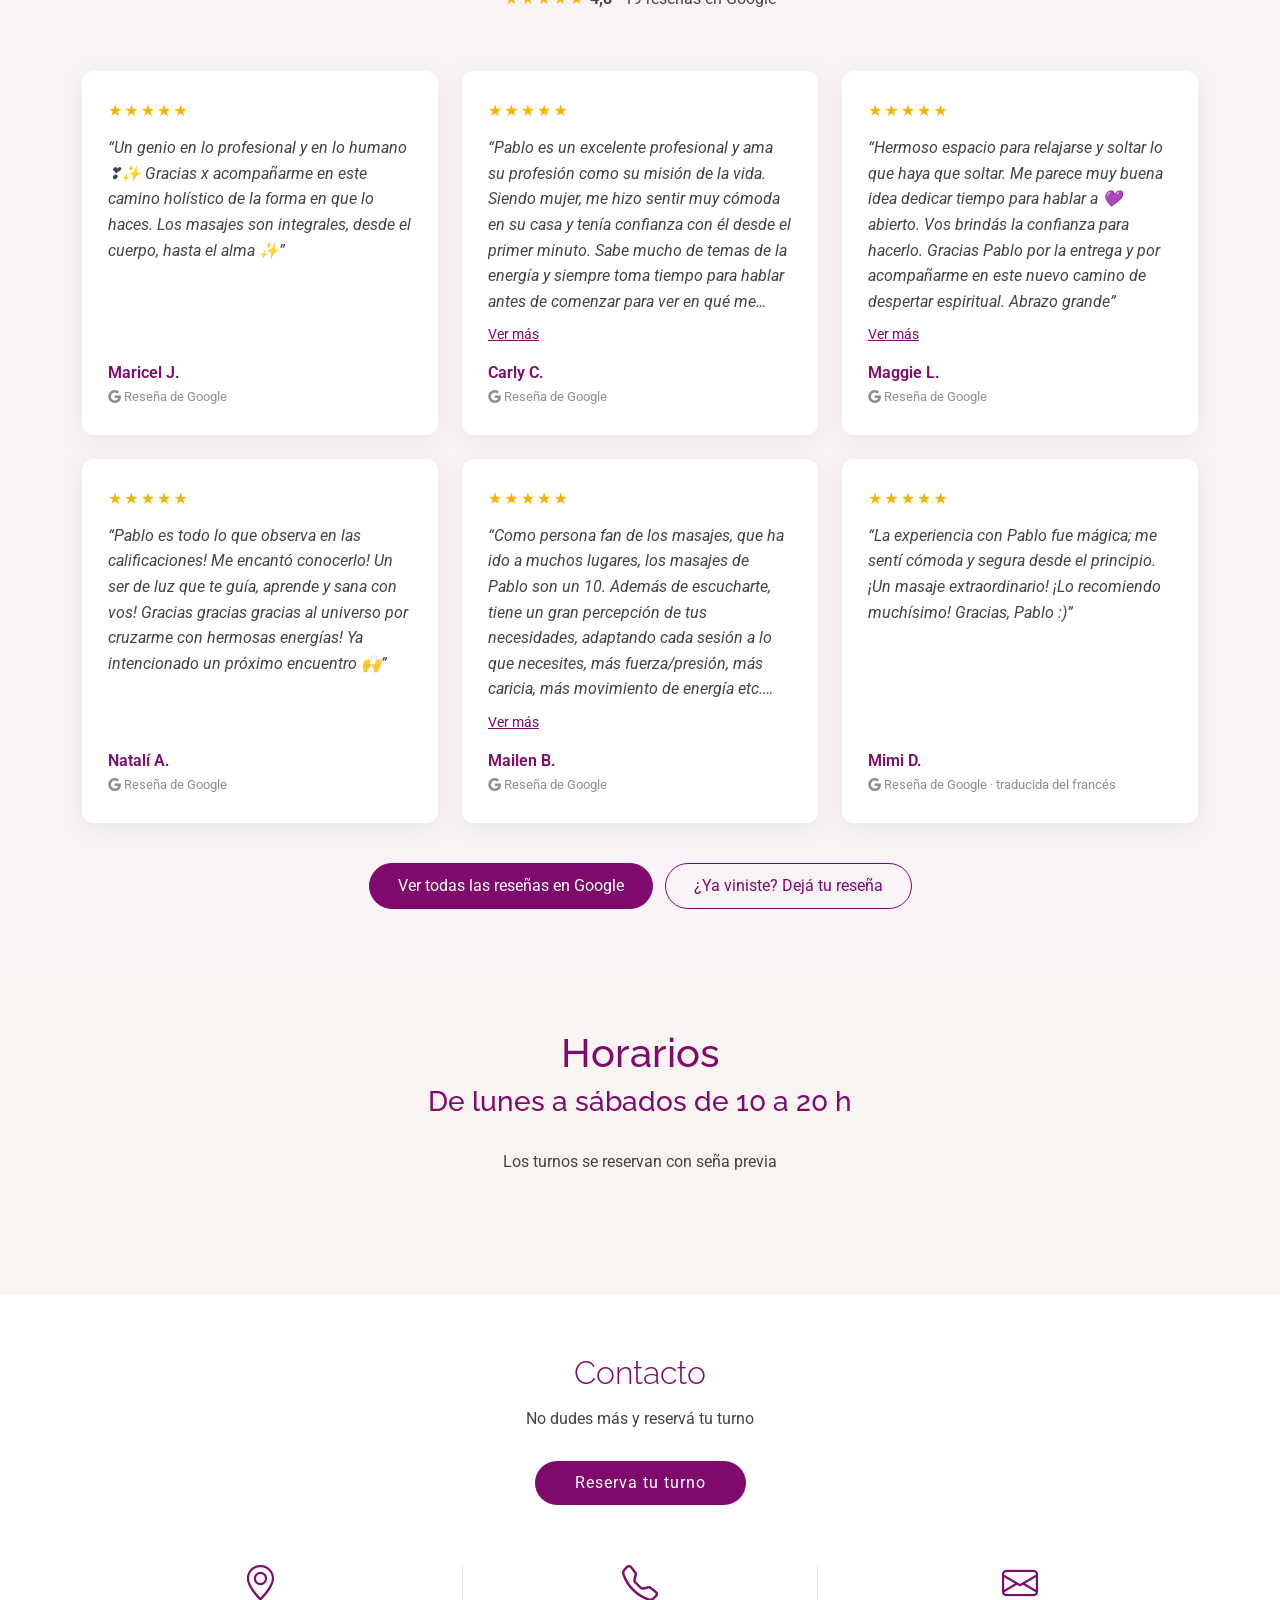
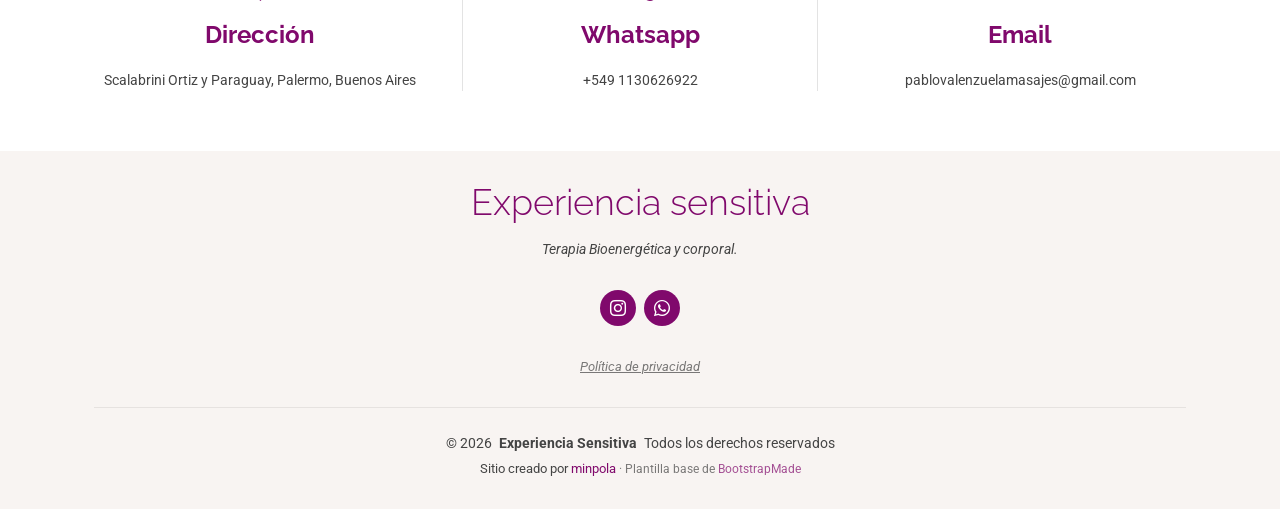
==== commit d35fe6f7: "Horario lunes a sábados 10 a 20 h y crédito de minpola en el pie Co-Authored-By: Claude Opus 5.5 <no" ====
--- a/index.html
+++ b/index.html
@@ -39,6 +39,12 @@
       "addressCountry": "AR"
     },
     "areaServed": ["Palermo", "Ciudad Autónoma de Buenos Aires"],
+    "openingHoursSpecification": [{
+      "@type": "OpeningHoursSpecification",
+      "dayOfWeek": ["Monday", "Tuesday", "Wednesday", "Thursday", "Friday", "Saturday"],
+      "opens": "10:00",
+      "closes": "20:00"
+    }],
     "sameAs": [
       "https://www.instagram.com/experienciasensitivamassage/",
       "https://g.page/r/CZzFrV8fkubgEBM"
@@ -318,7 +324,7 @@
       <!-- Section Title -->
       <div class="container section-title" data-aos="fade-up">
         <h2 class="titulo-seccion">Horarios</h2>
-        <h3>De Lunes a Viernes de 11 a 22hs <br>Sábados de 11hs a 16hs</h3>
+        <h3>De lunes a sábados de 10 a 20 h</h3>
         <p><br>Los turnos se reservan con seña previa</p>
       </div><!-- End Section Title -->
 
@@ -500,14 +506,15 @@
       <p class="mt-3"><a href="privacidad.html" class="enlace-privacidad">Política de privacidad</a></p>
       <div class="container">
         <div class="copyright">
-          <span>Copyright</span> <strong class="px-1 sitename">Siimple</strong> <span>All Rights Reserved</span>
+          <span>© 2026</span> <strong class="px-1 sitename">Experiencia Sensitiva</strong> <span>Todos los derechos reservados</span>
         </div>
         <div class="credits">
           <!-- All the links in the footer should remain intact. -->
           <!-- You can delete the links only if you've purchased the pro version. -->
           <!-- Licensing information: https://bootstrapmade.com/license/ -->
           <!-- Purchase the pro version with working PHP/AJAX contact form: [buy-url] -->
-          Designed by <a href="https://bootstrapmade.com/">BootstrapMade</a>
+          Sitio creado por <a href="https://www.minpola.com.ar" target="_blank" rel="noopener">minpola</a>
+          <span class="credito-plantilla">· Plantilla base de <a href="https://bootstrapmade.com/">BootstrapMade</a></span>
         </div>
       </div>
     </div>
--- a/assets/css/main.css
+++ b/assets/css/main.css
@@ -1235,3 +1235,8 @@
   .hero .hero-botones a { min-width: 250px; }
   .section-title h2.titulo-seccion { font-size: 34px; }
 }
+
+.footer .credito-plantilla {
+  font-size: 12px;
+  opacity: 0.7;
+}
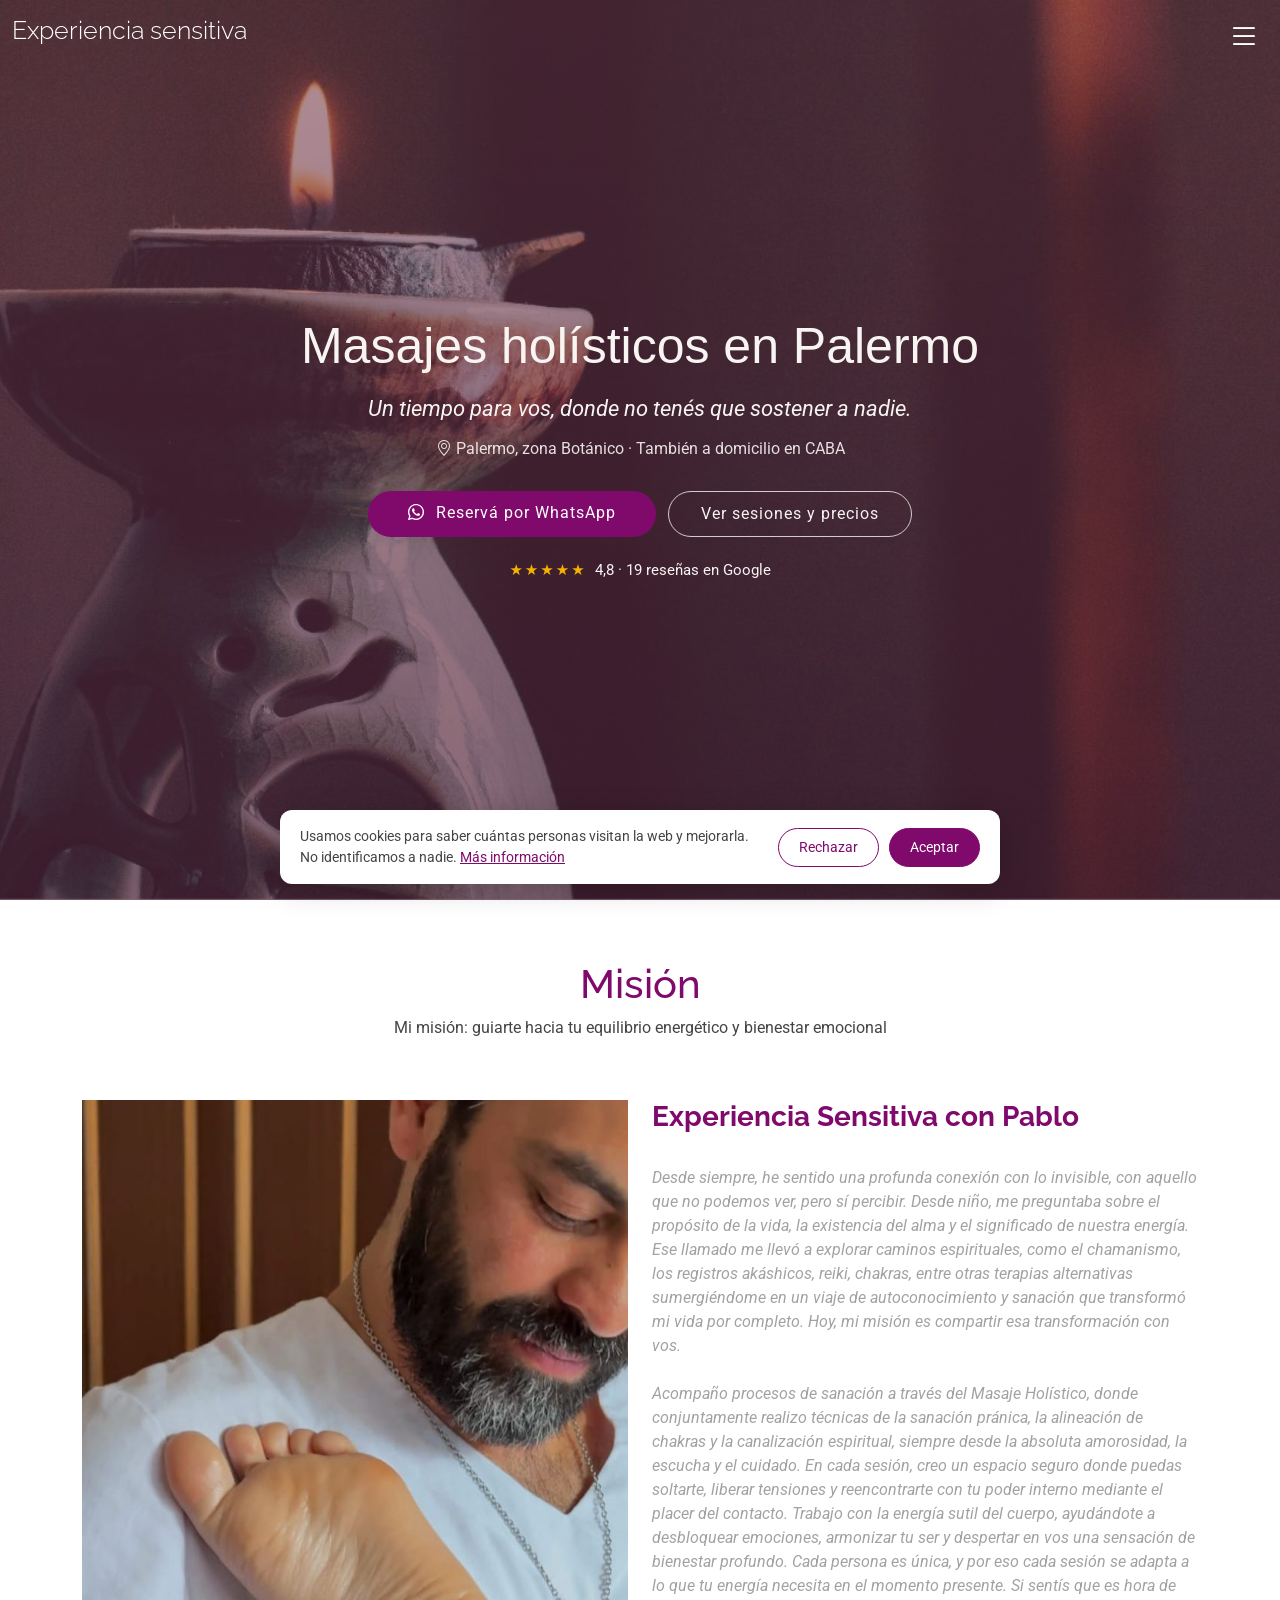
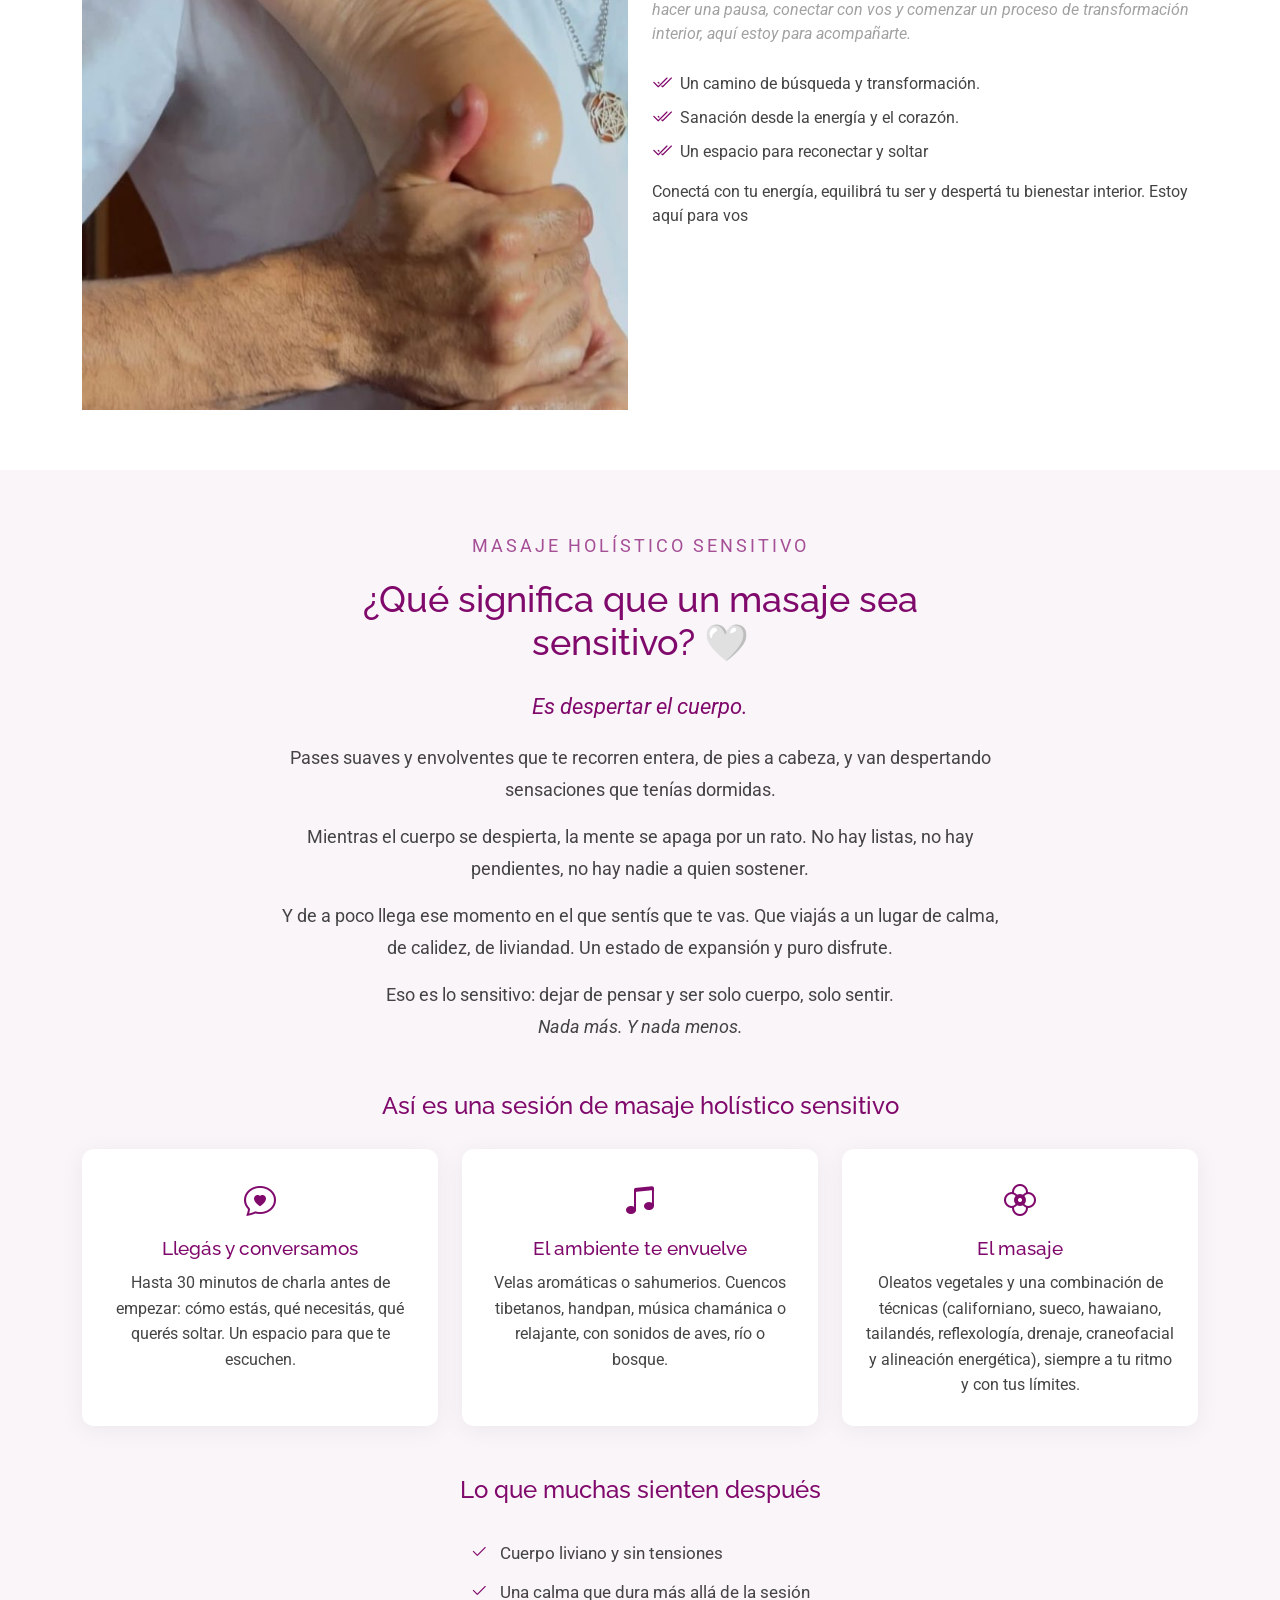
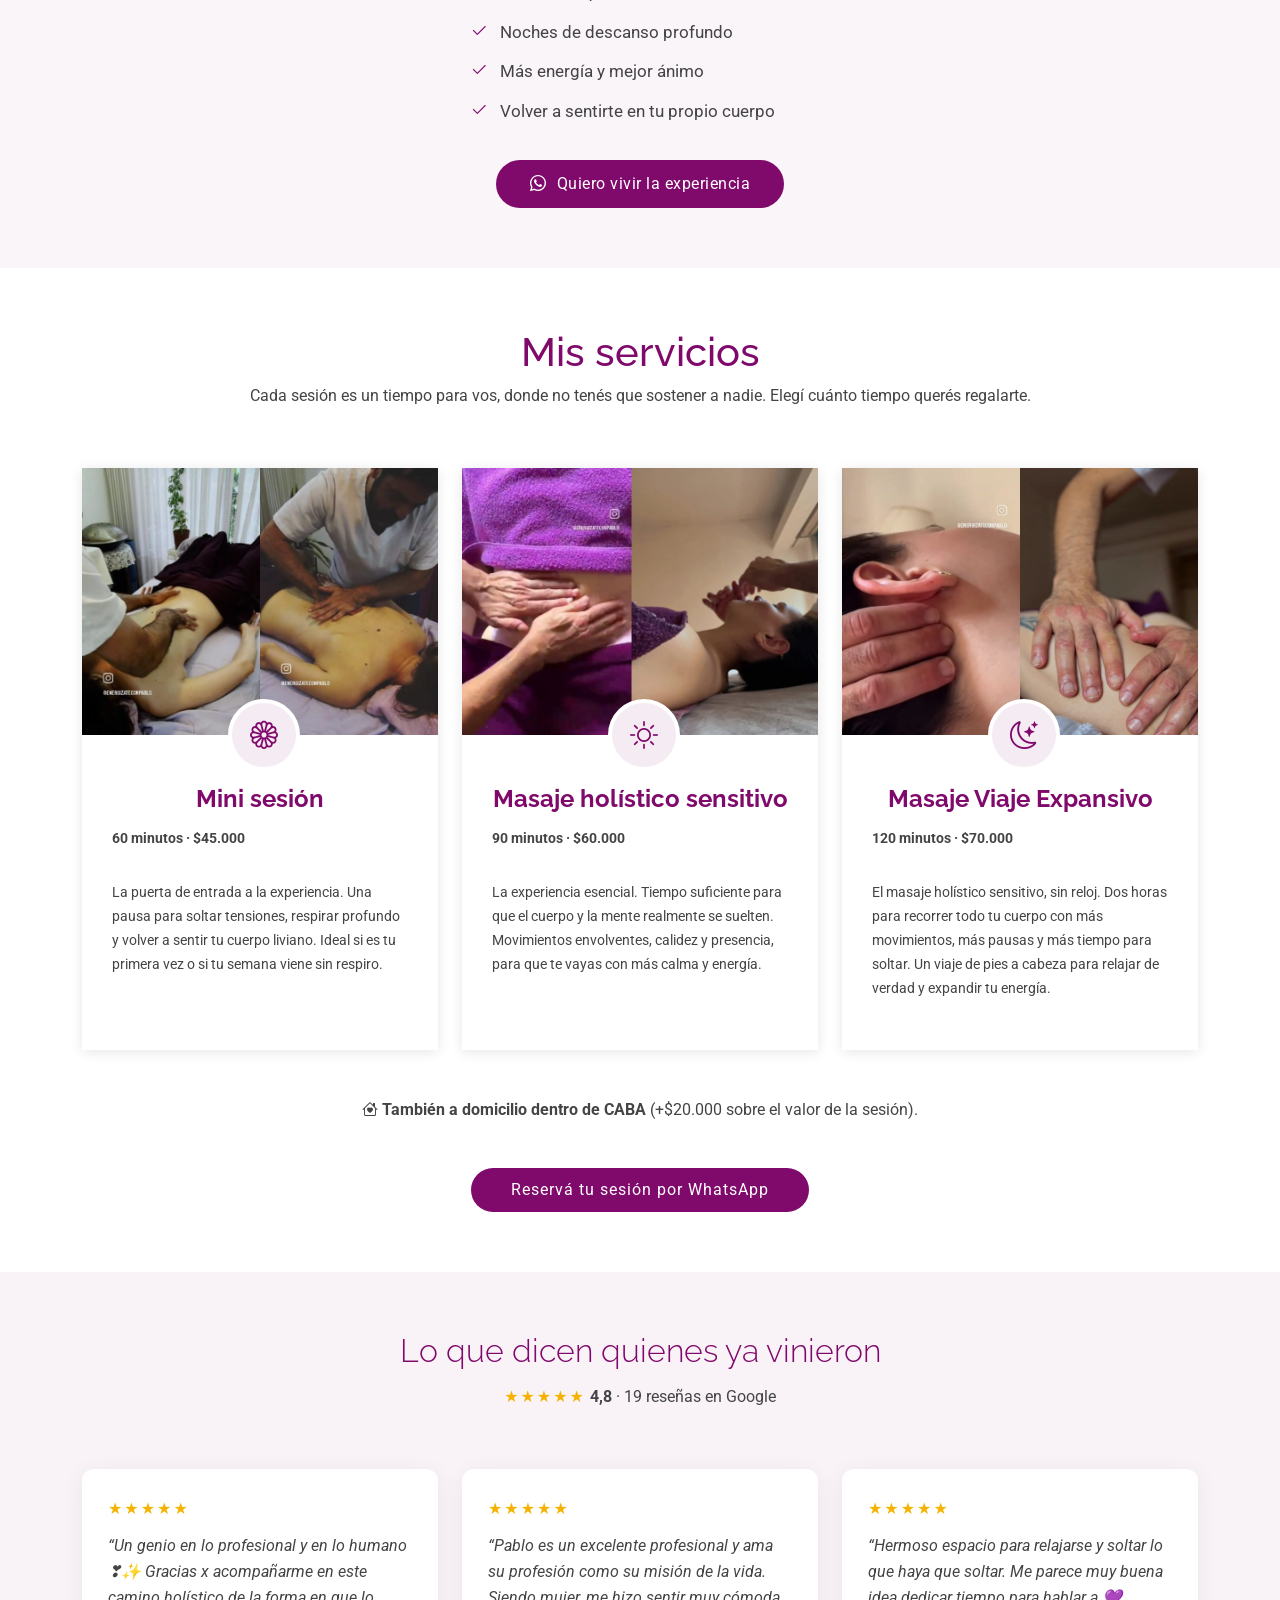
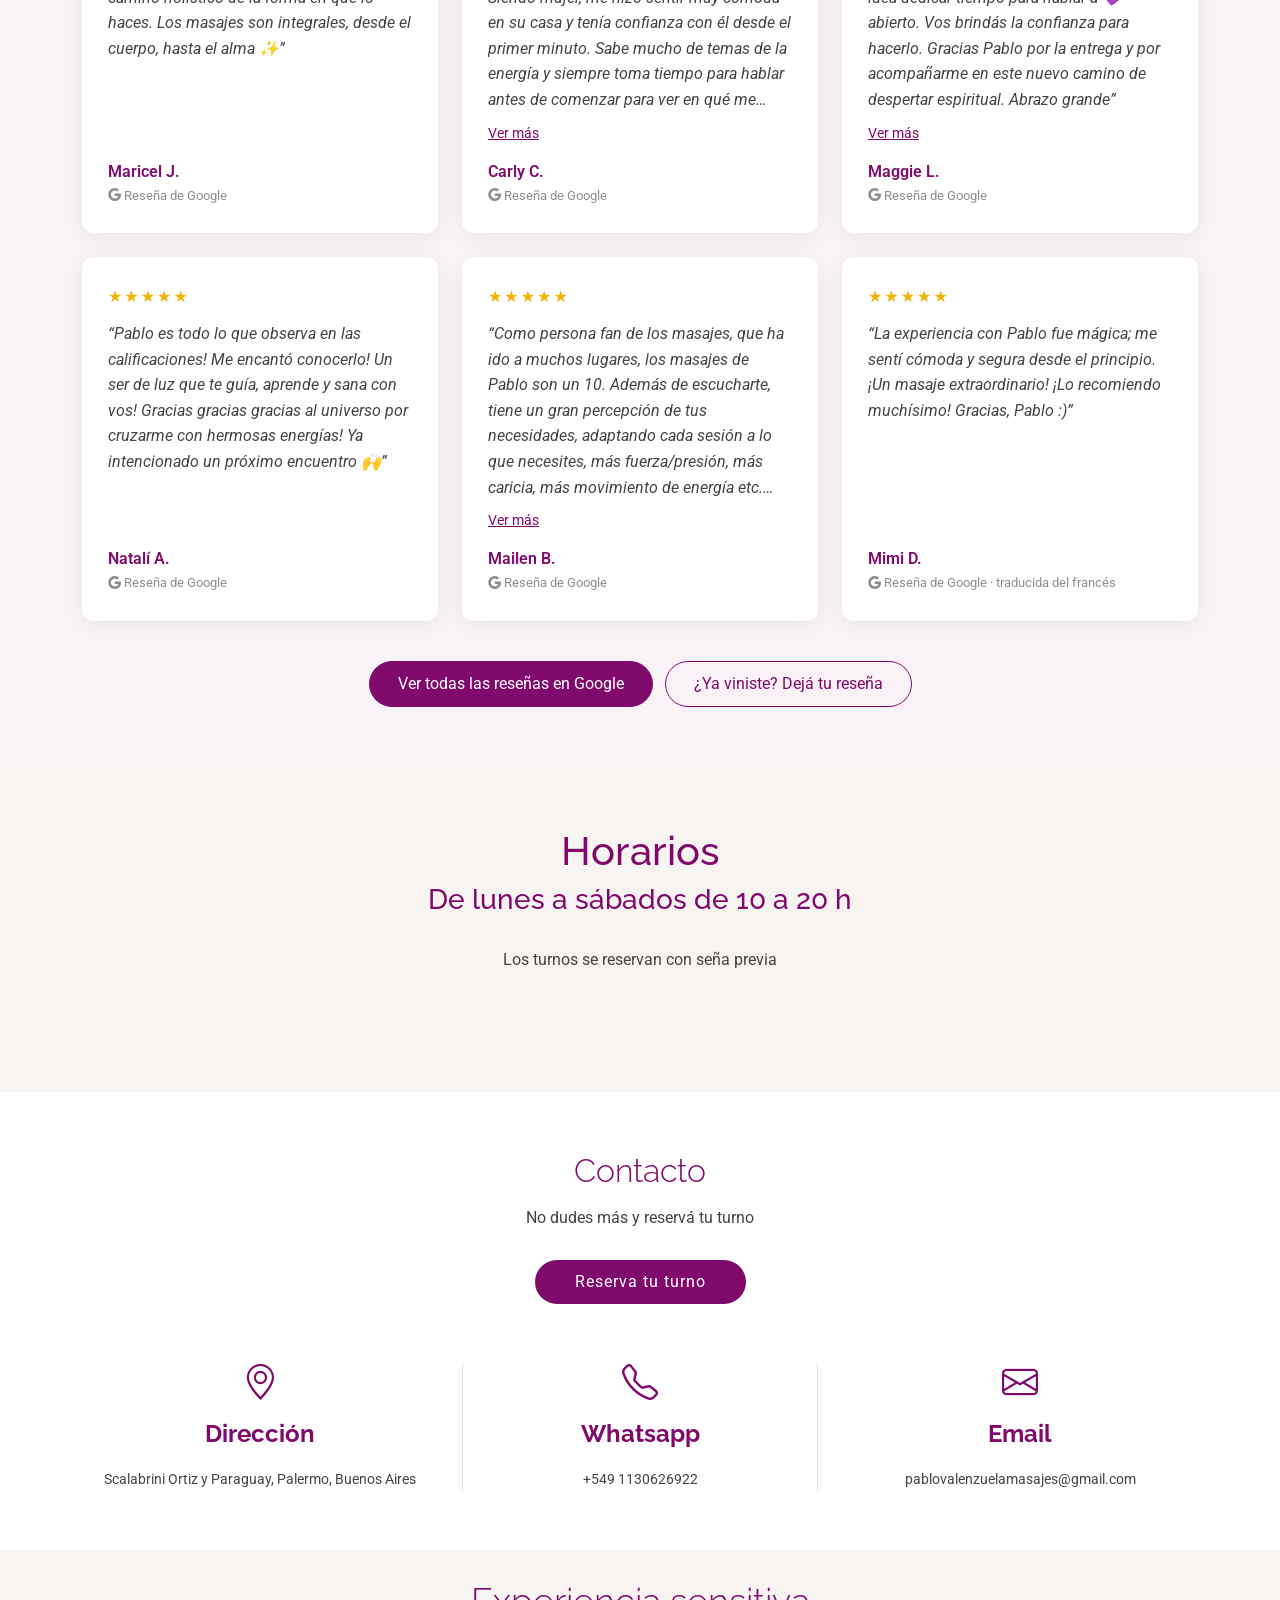
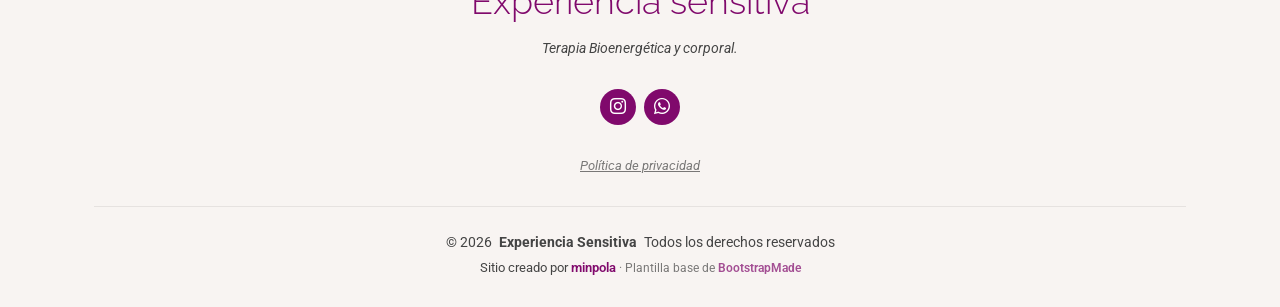
==== commit 51f76363: "Agregar sección: qué es el masaje holístico sensitivo Co-Authored-By: Claude Opus 5.5 <noreply@anthr" ====
--- a/index.html
+++ b/index.html
@@ -93,6 +93,7 @@
         <ul>
           <li><a href="#hero" class="active">Home</a></li>
           <li><a href="#about">Misión</a></li>
+          <li><a href="#masaje-sensitivo">El masaje</a></li>
           <li><a href="#why-us">Mis servicios</a></li>
           <li><a href="#resenas">Reseñas</a></li>
           <li><a href="#services">Horarios</a></li>
@@ -185,6 +186,63 @@
 
     </section><!-- /About Section -->
 
+    <!-- Masaje sensitivo Section -->
+    <section id="masaje-sensitivo" class="sensitivo section">
+
+      <div class="container">
+
+        <div class="sensitivo-intro" data-aos="fade-up">
+          <p class="sensitivo-etiqueta">Masaje holístico sensitivo</p>
+          <h2>¿Qué significa que un masaje sea <span class="sin-corte">sensitivo? 🤍</span></h2>
+          <p class="sensitivo-destacado">Es despertar el cuerpo.</p>
+          <p>Pases suaves y envolventes que te recorren entera, de pies a cabeza, y van despertando sensaciones que tenías dormidas.</p>
+          <p>Mientras el cuerpo se despierta, la mente se apaga por un rato. No hay listas, no hay pendientes, no hay nadie a quien sostener.</p>
+          <p>Y de a poco llega ese momento en el que sentís que te vas. Que viajás a un lugar de calma, de calidez, de liviandad. Un estado de expansión y puro disfrute.</p>
+          <p>Eso es lo sensitivo: dejar de pensar y ser solo cuerpo, solo sentir.<br><em>Nada más. Y nada menos.</em></p>
+        </div>
+
+        <h3 class="sensitivo-subtitulo" data-aos="fade-up">Así es una sesión de masaje holístico sensitivo</h3>
+
+        <div class="row gy-4" data-aos="fade-up" data-aos-delay="100">
+          <div class="col-md-4">
+            <div class="sensitivo-paso h-100">
+              <i class="bi bi-chat-heart"></i>
+              <h4>Llegás y conversamos</h4>
+              <p>Hasta 30 minutos de charla antes de empezar: cómo estás, qué necesitás, qué querés soltar. Un espacio para que te escuchen.</p>
+            </div>
+          </div>
+          <div class="col-md-4">
+            <div class="sensitivo-paso h-100">
+              <i class="bi bi-music-note-beamed"></i>
+              <h4>El ambiente te envuelve</h4>
+              <p>Velas aromáticas o sahumerios. Cuencos tibetanos, handpan, música chamánica o relajante, con sonidos de aves, río o bosque.</p>
+            </div>
+          </div>
+          <div class="col-md-4">
+            <div class="sensitivo-paso h-100">
+              <i class="bi bi-flower2"></i>
+              <h4>El masaje</h4>
+              <p>Oleatos vegetales y una combinación de técnicas (californiano, sueco, hawaiano, tailandés, reflexología, drenaje, craneofacial y alineación energética), siempre a tu ritmo y con tus límites.</p>
+            </div>
+          </div>
+        </div>
+
+        <div class="sensitivo-beneficios" data-aos="fade-up">
+          <h3 class="sensitivo-subtitulo">Lo que muchas sienten después</h3>
+          <ul>
+            <li><i class="bi bi-check2"></i> Cuerpo liviano y sin tensiones</li>
+            <li><i class="bi bi-check2"></i> Una calma que dura más allá de la sesión</li>
+            <li><i class="bi bi-check2"></i> Noches de descanso profundo</li>
+            <li><i class="bi bi-check2"></i> Más energía y mejor ánimo</li>
+            <li><i class="bi bi-check2"></i> Volver a sentirte en tu propio cuerpo</li>
+          </ul>
+          <a href="https://wa.me/5491130626922?text=Hola%20Pablo%2C%20quiero%20vivir%20la%20experiencia%20del%20masaje%20sensitivo" target="_blank" class="sensitivo-boton"><i class="bi bi-whatsapp"></i> Quiero vivir la experiencia</a>
+        </div>
+
+      </div>
+
+    </section><!-- /Masaje sensitivo Section -->
+
     <!-- Why Us Section -->
     <section id="why-us" class="why-us section">
 
--- a/assets/css/main.css
+++ b/assets/css/main.css
@@ -1240,3 +1240,131 @@
   font-size: 12px;
   opacity: 0.7;
 }
+
+.footer .credits a {
+  font-size: inherit;
+  font-weight: 600;
+}
+
+/*--------------------------------------------------------------
+# Masaje sensitivo
+--------------------------------------------------------------*/
+.sensitivo {
+  background: color-mix(in srgb, var(--accent-color), white 96%);
+}
+
+.sensitivo-intro {
+  max-width: 720px;
+  margin: 0 auto 50px auto;
+  text-align: center;
+}
+
+.sensitivo-etiqueta {
+  font-size: 13px;
+  letter-spacing: 3px;
+  text-transform: uppercase;
+  color: color-mix(in srgb, var(--accent-color), transparent 30%);
+  margin-bottom: 8px;
+}
+
+.sensitivo-intro h2 {
+  font-size: 36px;
+  font-weight: 500;
+  color: var(--accent-color);
+  margin-bottom: 24px;
+}
+
+.sensitivo-intro p {
+  font-size: 18px;
+  line-height: 1.75;
+  margin-bottom: 16px;
+}
+
+.sensitivo-intro .sensitivo-destacado {
+  font-size: 22px;
+  font-style: italic;
+  color: var(--accent-color);
+}
+
+.sensitivo-subtitulo {
+  text-align: center;
+  font-size: 24px;
+  font-weight: 500;
+  margin-bottom: 28px;
+}
+
+.sensitivo-paso {
+  background: #ffffff;
+  border-radius: 12px;
+  padding: 28px 24px;
+  text-align: center;
+  box-shadow: 0 4px 24px rgba(0, 0, 0, 0.06);
+}
+
+.sensitivo-paso i {
+  font-size: 32px;
+  color: var(--accent-color);
+}
+
+.sensitivo-paso h4 {
+  font-size: 19px;
+  margin: 12px 0 10px 0;
+}
+
+.sensitivo-paso p {
+  margin: 0;
+  line-height: 1.6;
+}
+
+.sensitivo-beneficios {
+  max-width: 560px;
+  margin: 50px auto 0 auto;
+  text-align: center;
+}
+
+.sensitivo-beneficios ul {
+  list-style: none;
+  padding: 0;
+  margin: 0 auto 30px auto;
+  display: inline-block;
+  text-align: left;
+}
+
+.sensitivo-beneficios li {
+  font-size: 17px;
+  padding: 6px 0;
+}
+
+.sensitivo-beneficios li i {
+  color: var(--accent-color);
+  margin-right: 8px;
+  font-size: 18px;
+}
+
+.sensitivo-boton {
+  display: inline-block;
+  padding: 12px 34px;
+  border-radius: 50px;
+  background: var(--accent-color);
+  color: #ffffff;
+  letter-spacing: 0.5px;
+  transition: 0.3s;
+}
+
+.sensitivo-boton:hover {
+  color: #ffffff;
+  background: color-mix(in srgb, var(--accent-color) 90%, white 15%);
+}
+
+.sensitivo-boton i {
+  margin-right: 6px;
+}
+
+@media (max-width: 768px) {
+  .sensitivo-intro h2 { font-size: 28px; }
+  .sensitivo-intro p { font-size: 17px; }
+}
+
+.sin-corte {
+  white-space: nowrap;
+}
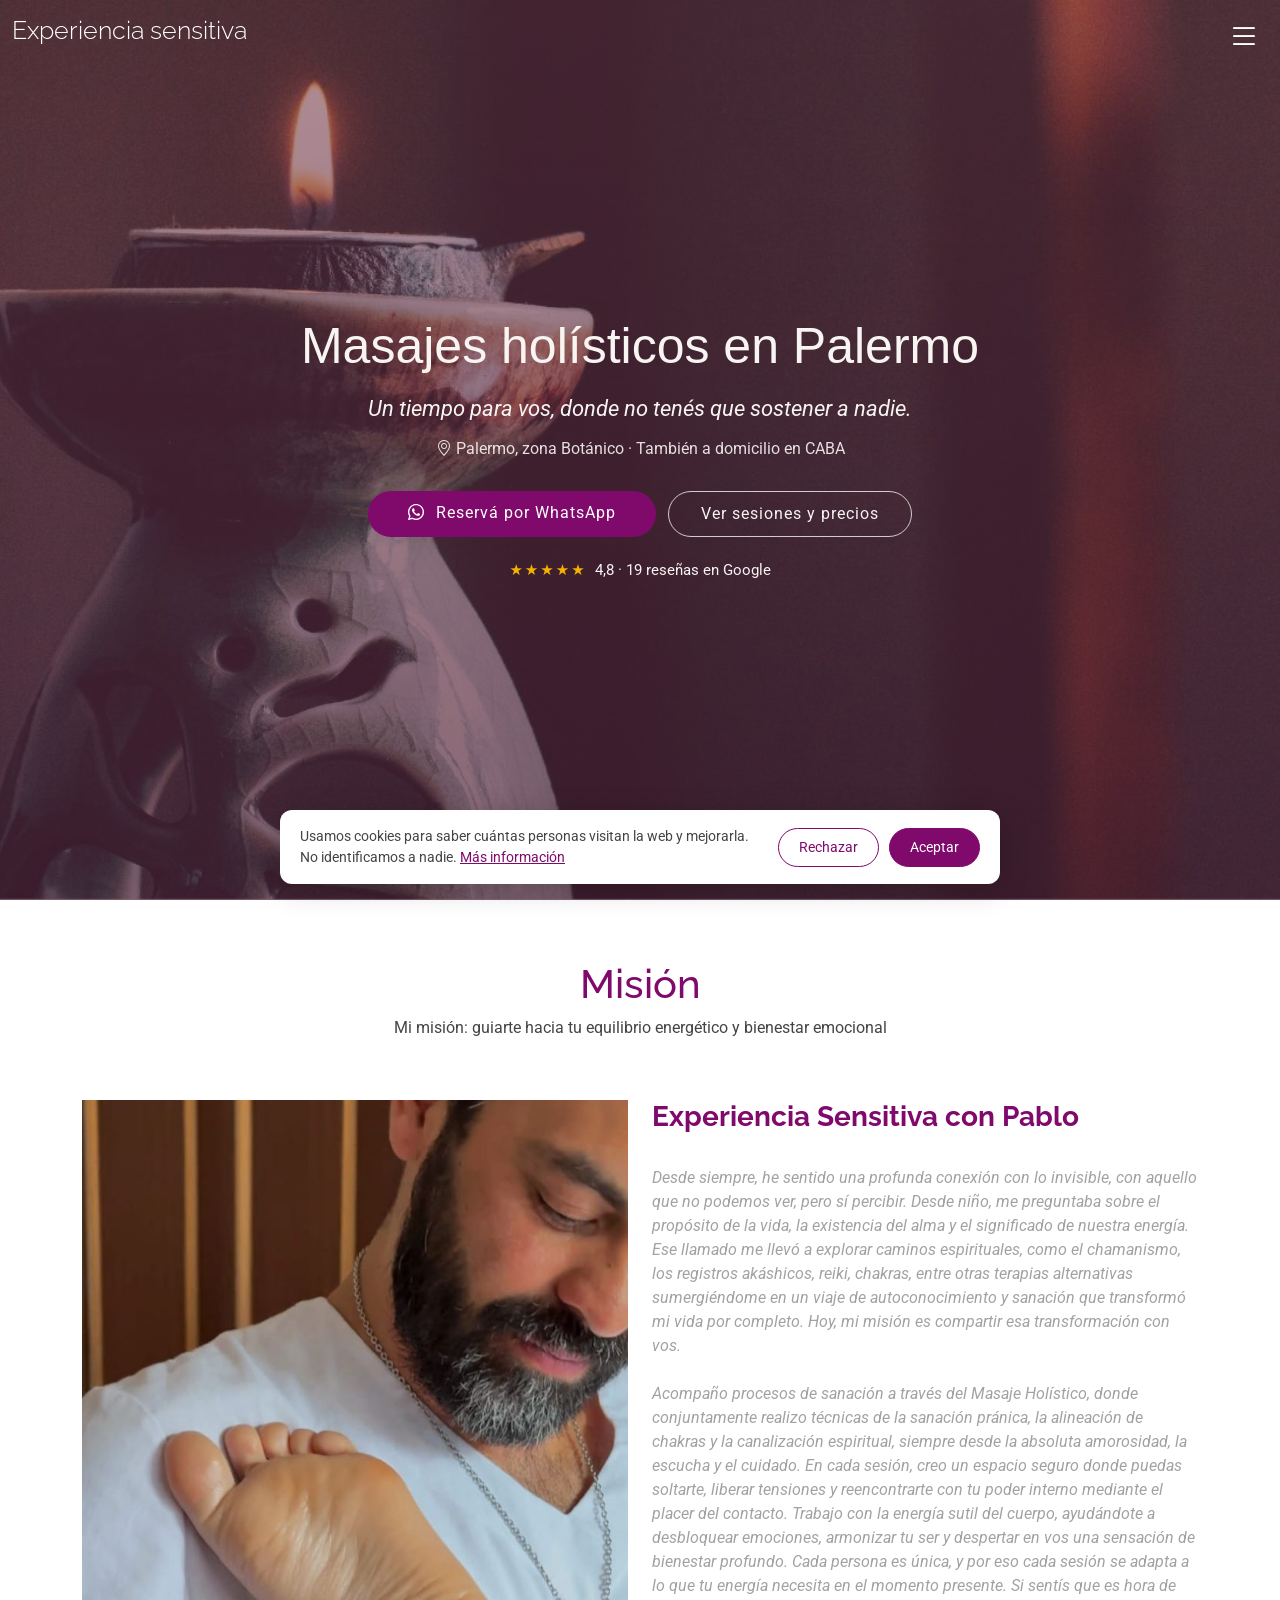
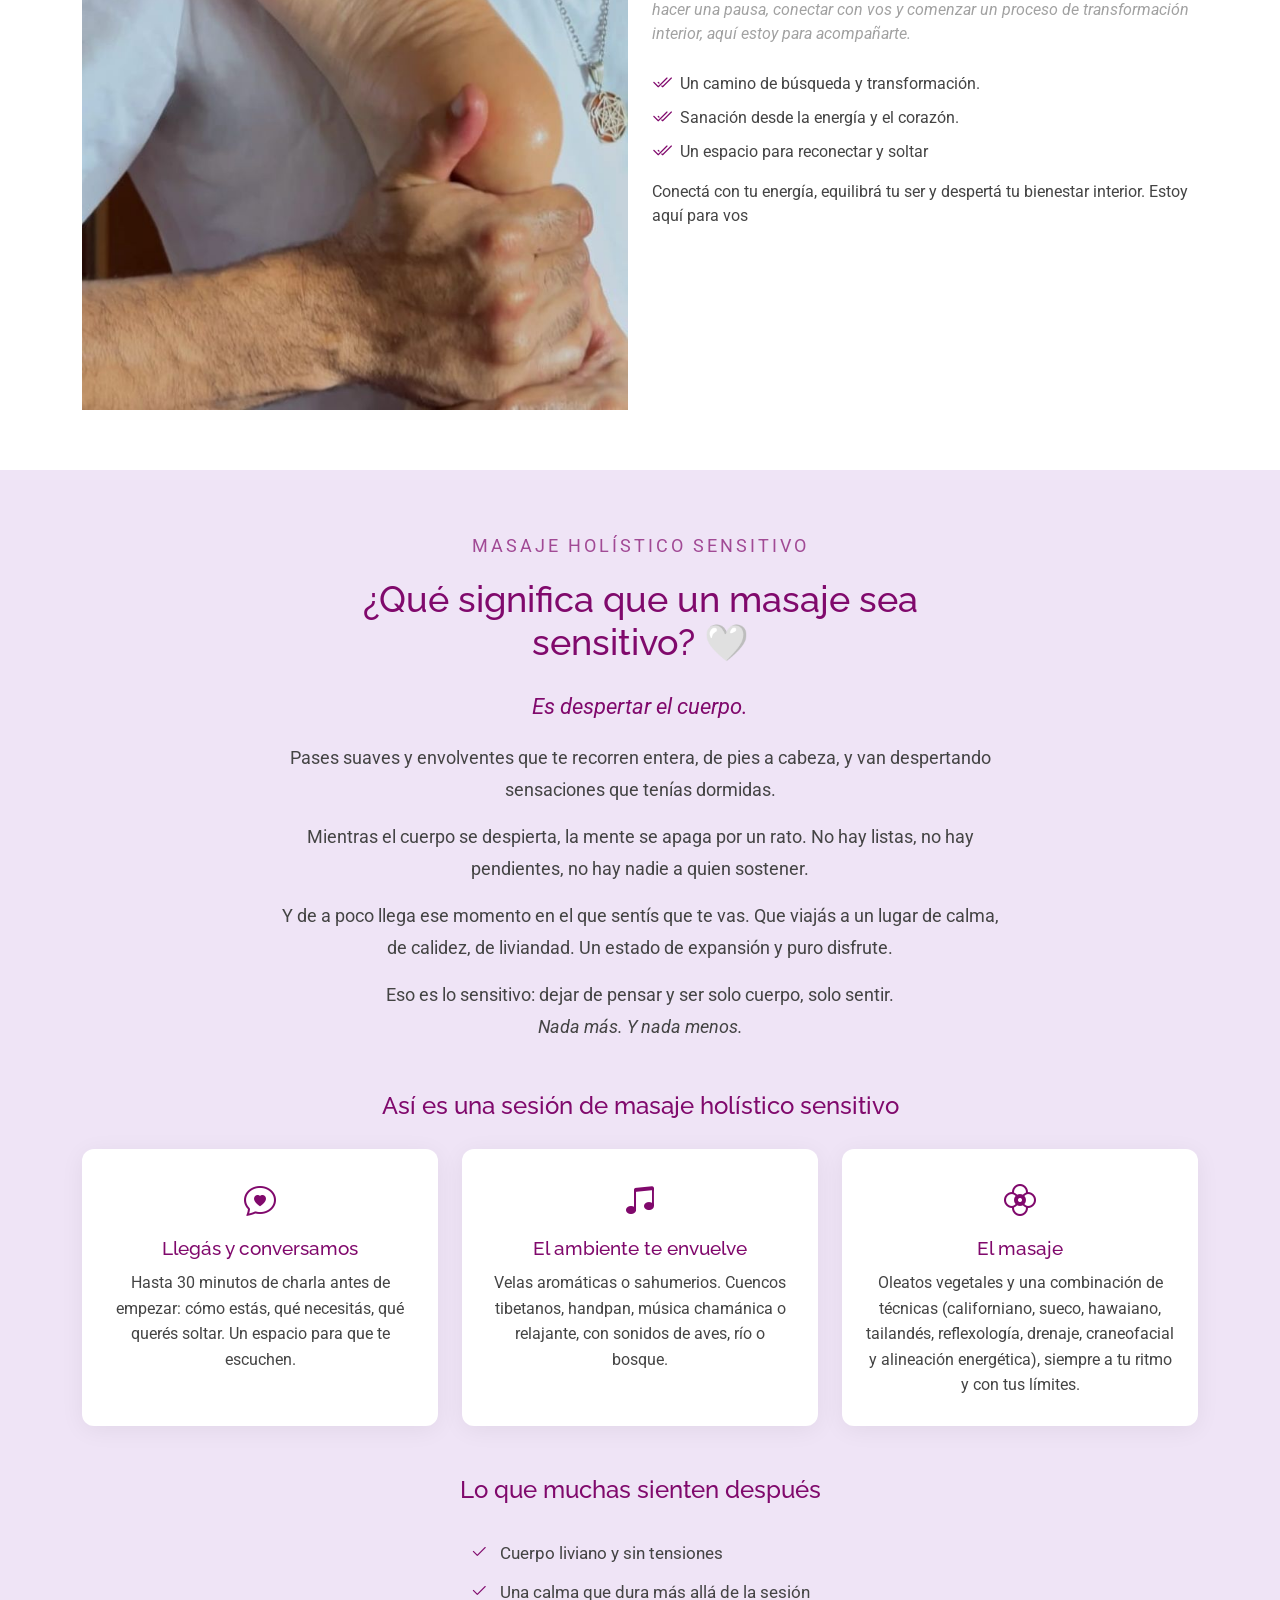
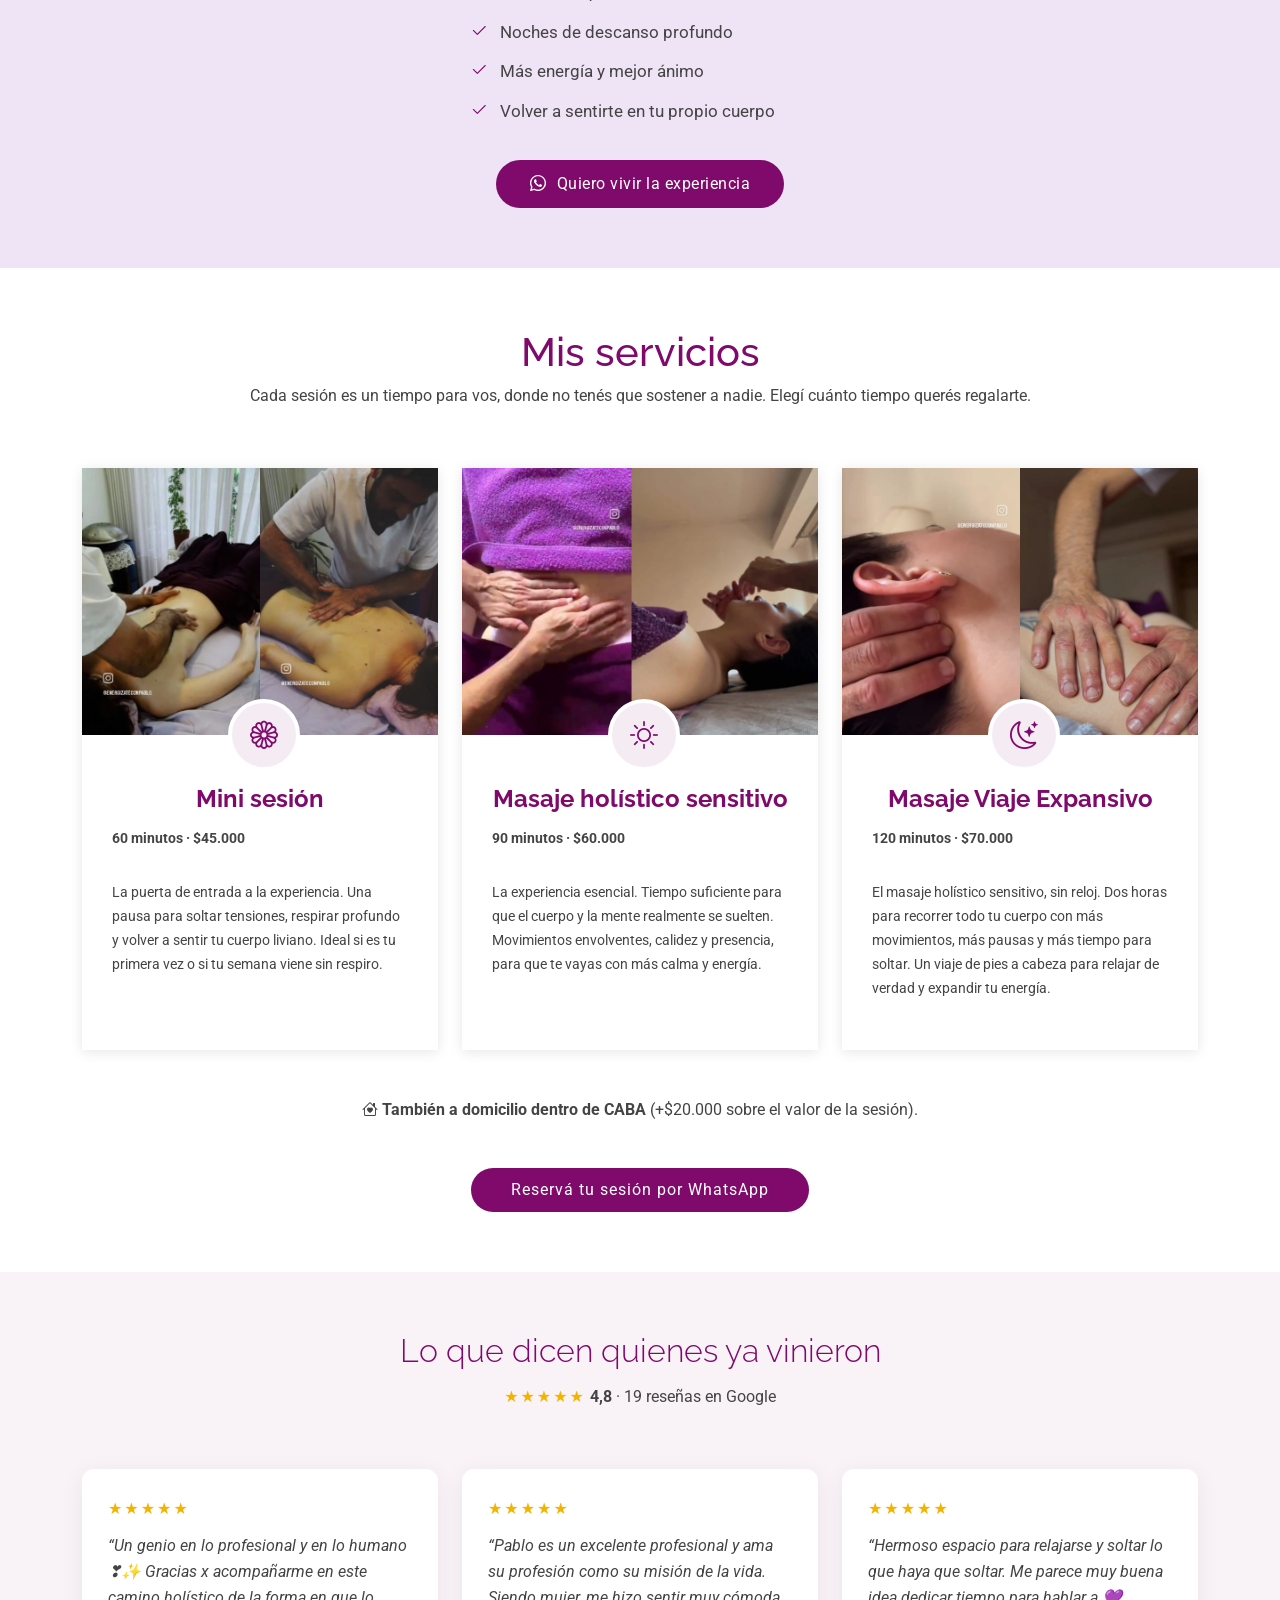
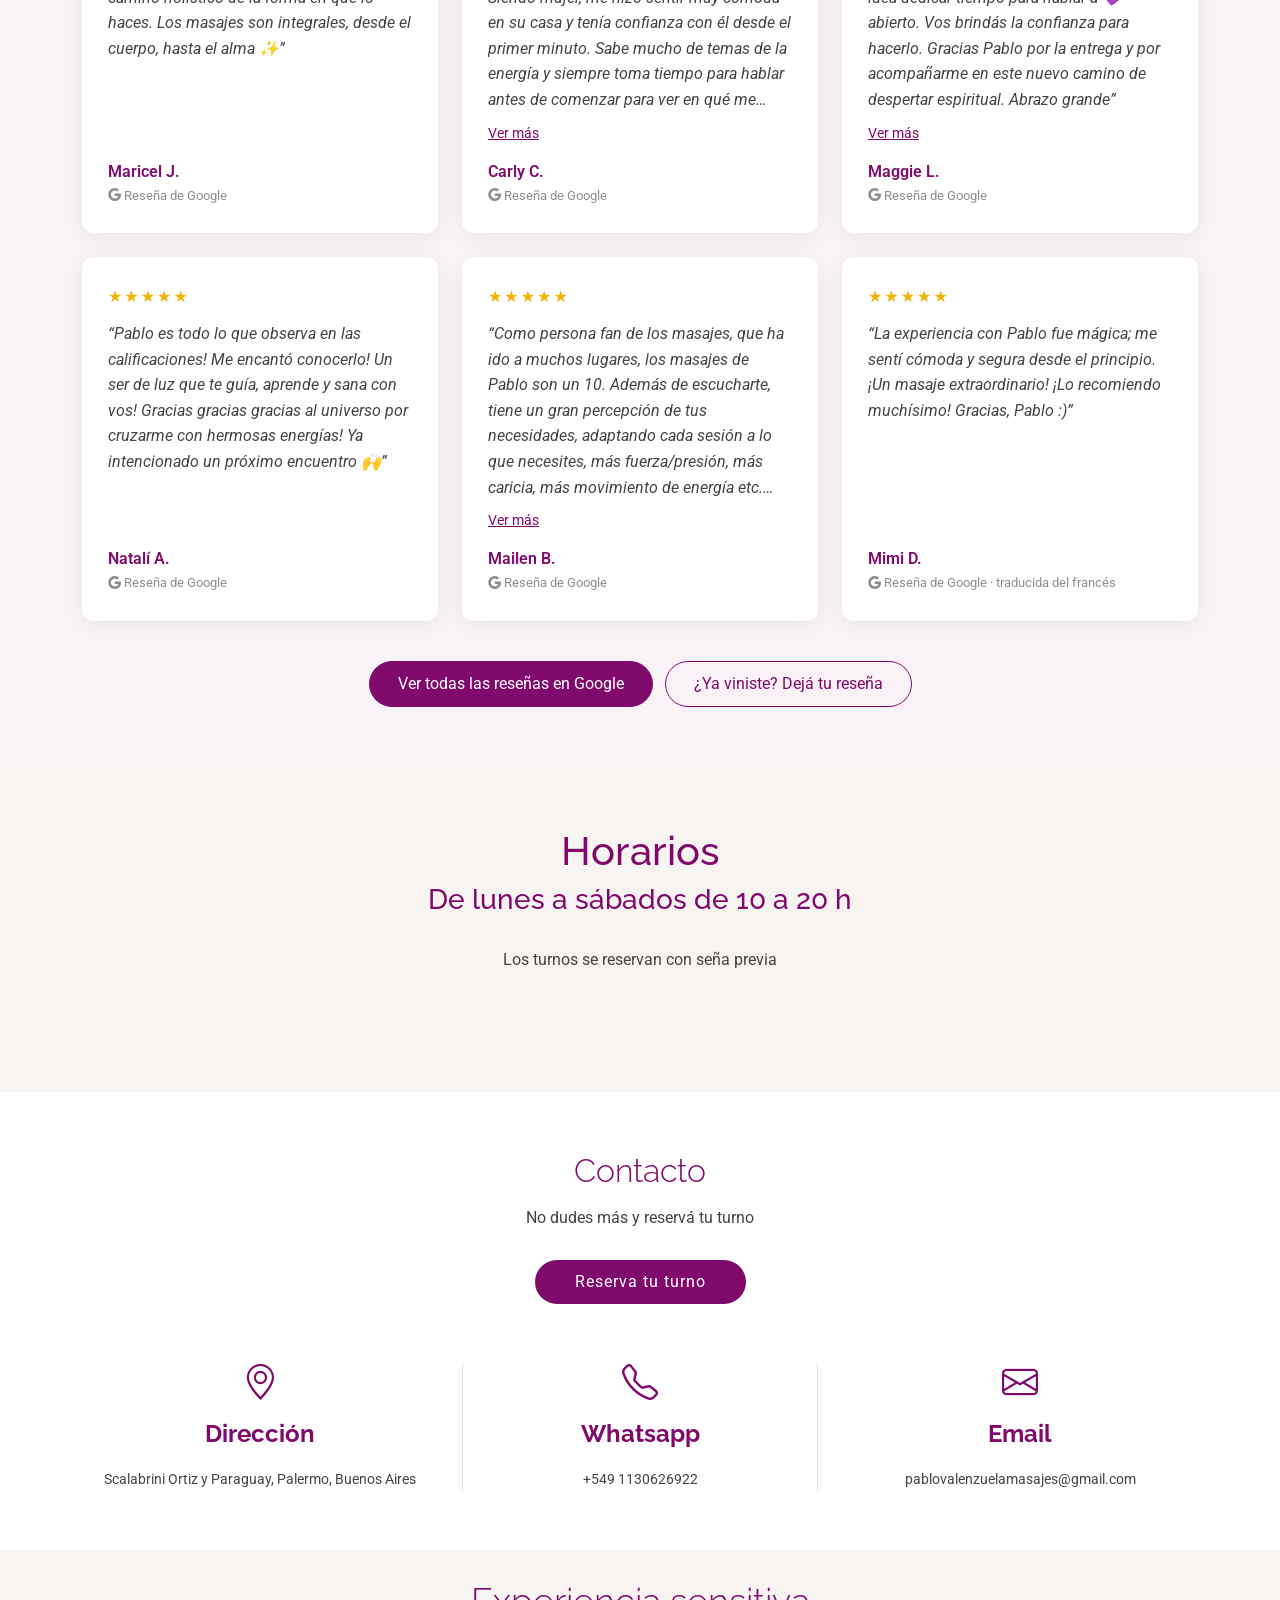
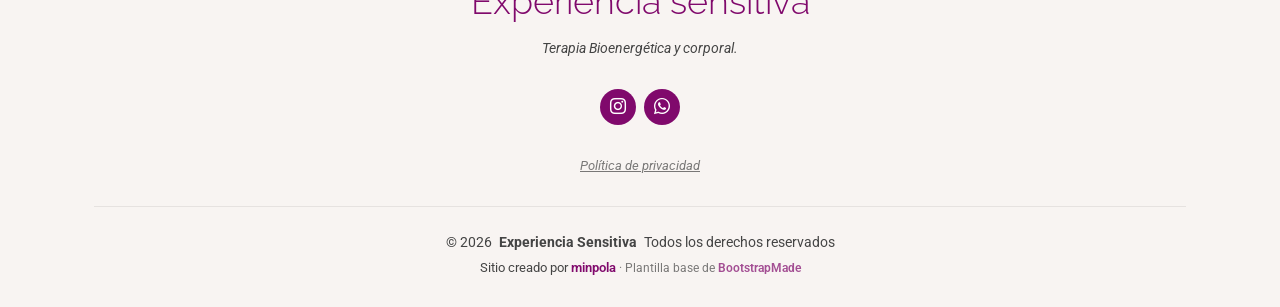
==== commit baa9f828: "Fondo lila en la sección sensitiva y versión en estilos para evitar caché vieja Co-Authored-By: Clau" ====
--- a/index.html
+++ b/index.html
@@ -67,7 +67,7 @@
   <link href="assets/vendor/aos/aos.css" rel="stylesheet">
 
   <!-- Main CSS File -->
-  <link href="assets/css/main.css" rel="stylesheet">
+  <link href="assets/css/main.css?v=202611180402" rel="stylesheet">
 
   <!-- =======================================================
   * Template Name: Siimple
@@ -589,7 +589,7 @@
   <script src="assets/vendor/aos/aos.js"></script>
 
   <!-- Main JS File -->
-  <script src="assets/js/main.js"></script>
+  <script src="assets/js/main.js?v=202611180402"></script>
 
   <!-- Reseñas largas: recortar con "Ver más" -->
   <script>
@@ -613,7 +613,7 @@
   </script>
 
   <!-- Métricas (Google Analytics, Clarity y clics en WhatsApp) -->
-  <script src="assets/js/metricas.js"></script>
+  <script src="assets/js/metricas.js?v=202611180402"></script>
 
 </body>
 
--- a/assets/css/main.css
+++ b/assets/css/main.css
@@ -1250,7 +1250,7 @@
 # Masaje sensitivo
 --------------------------------------------------------------*/
 .sensitivo {
-  background: color-mix(in srgb, var(--accent-color), white 96%);
+  background: #efe4f6;
 }
 
 .sensitivo-intro {
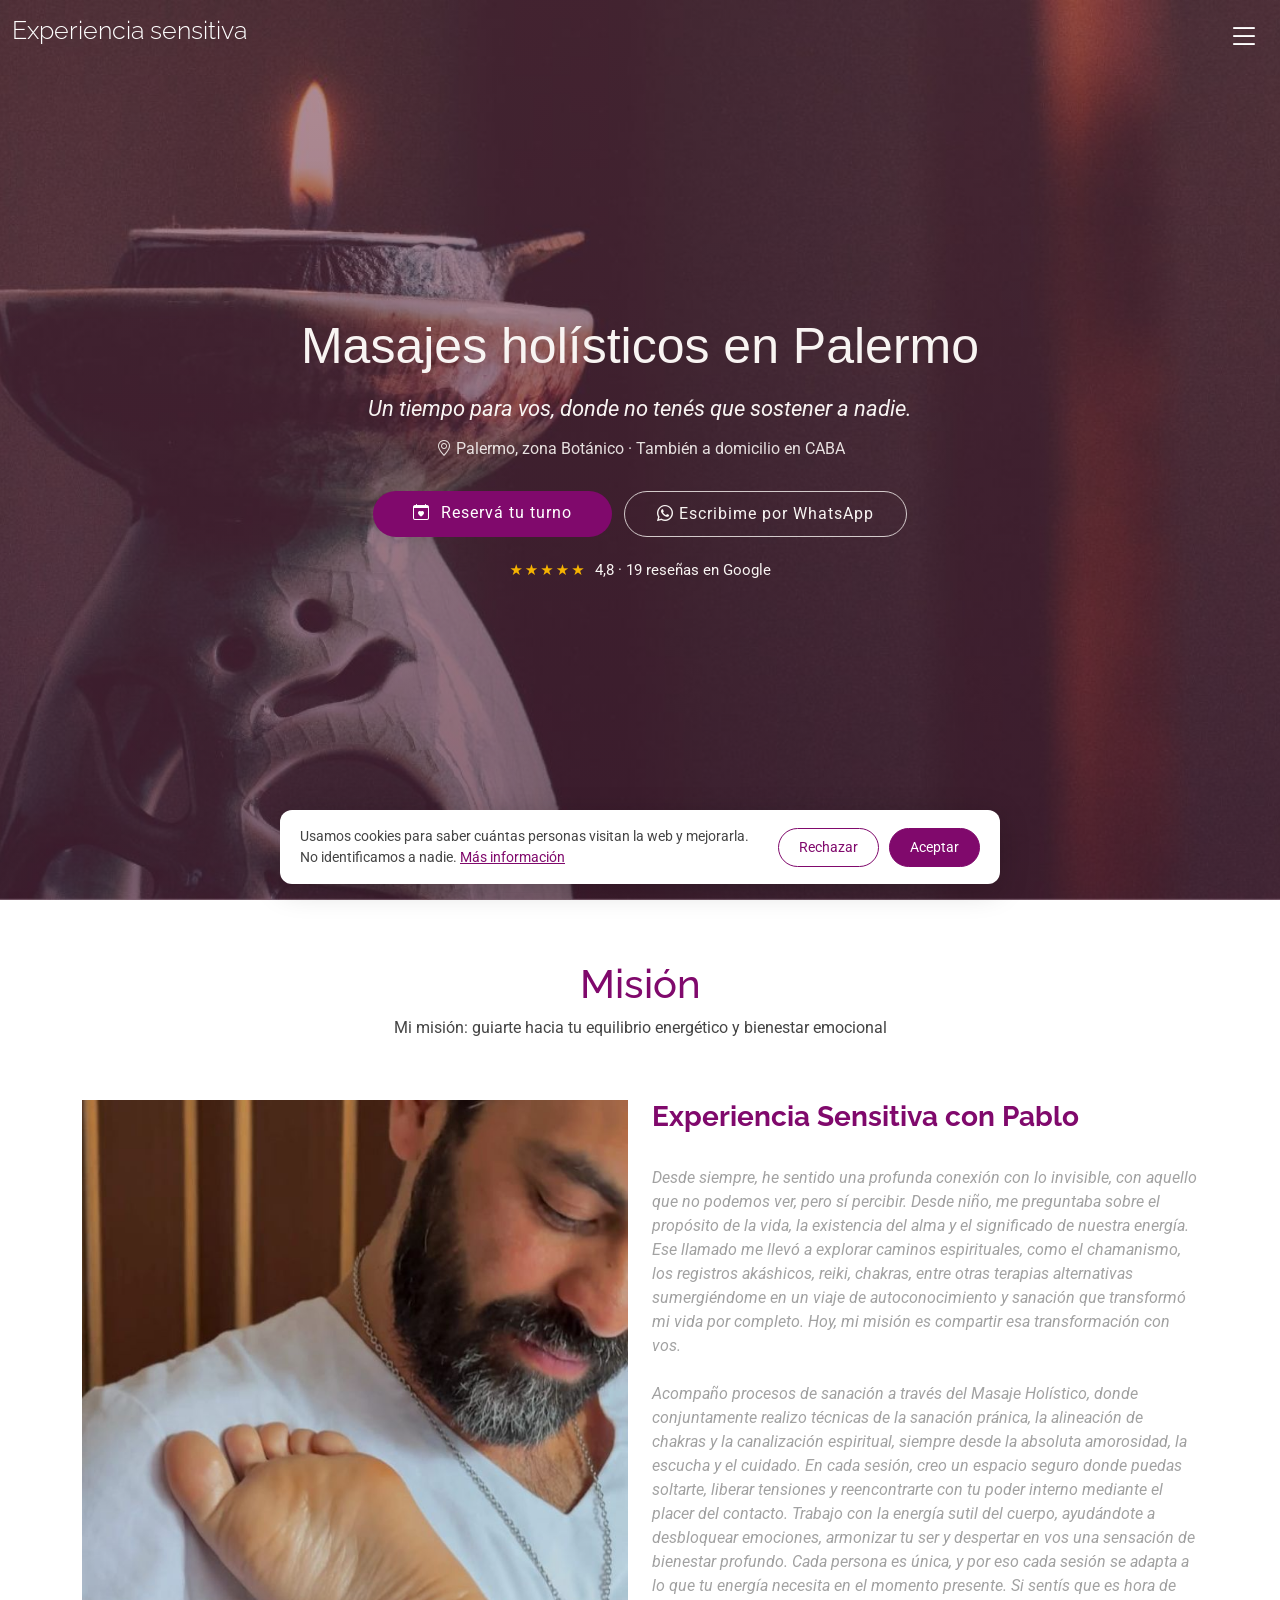
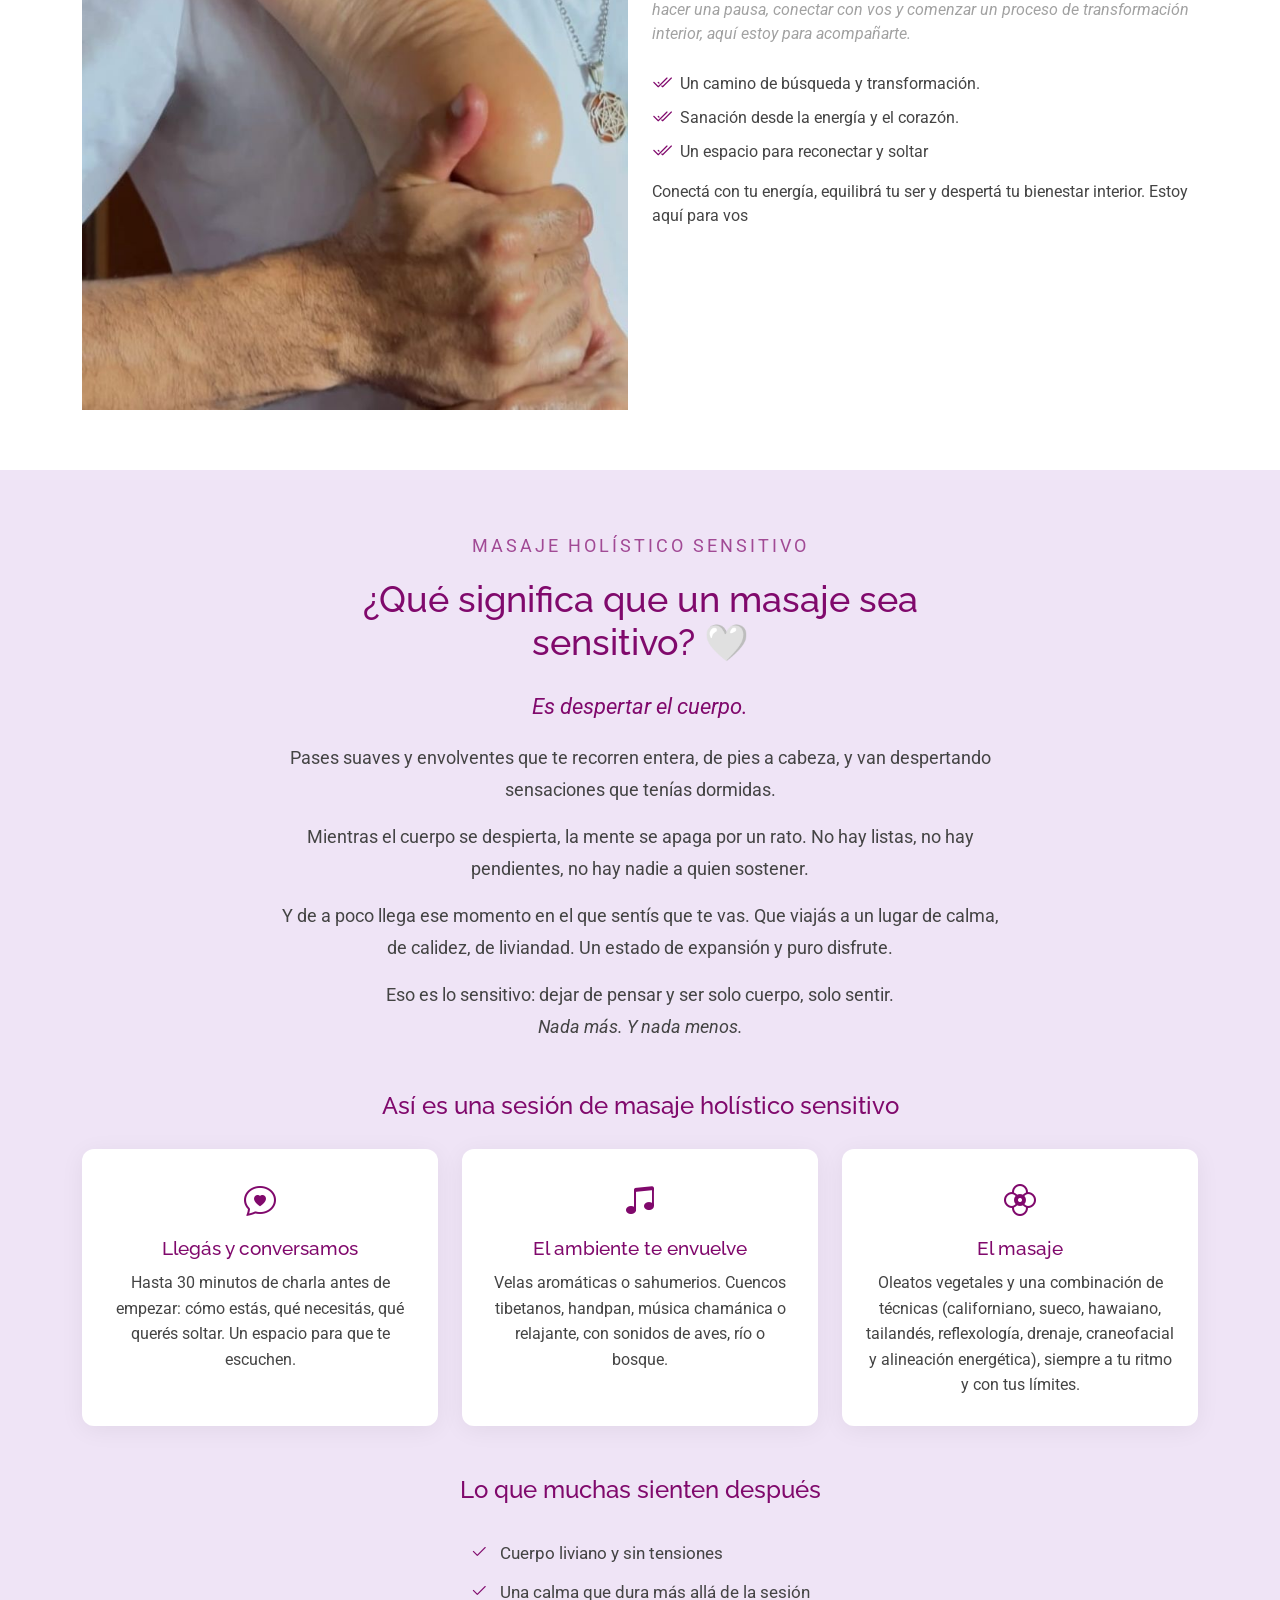
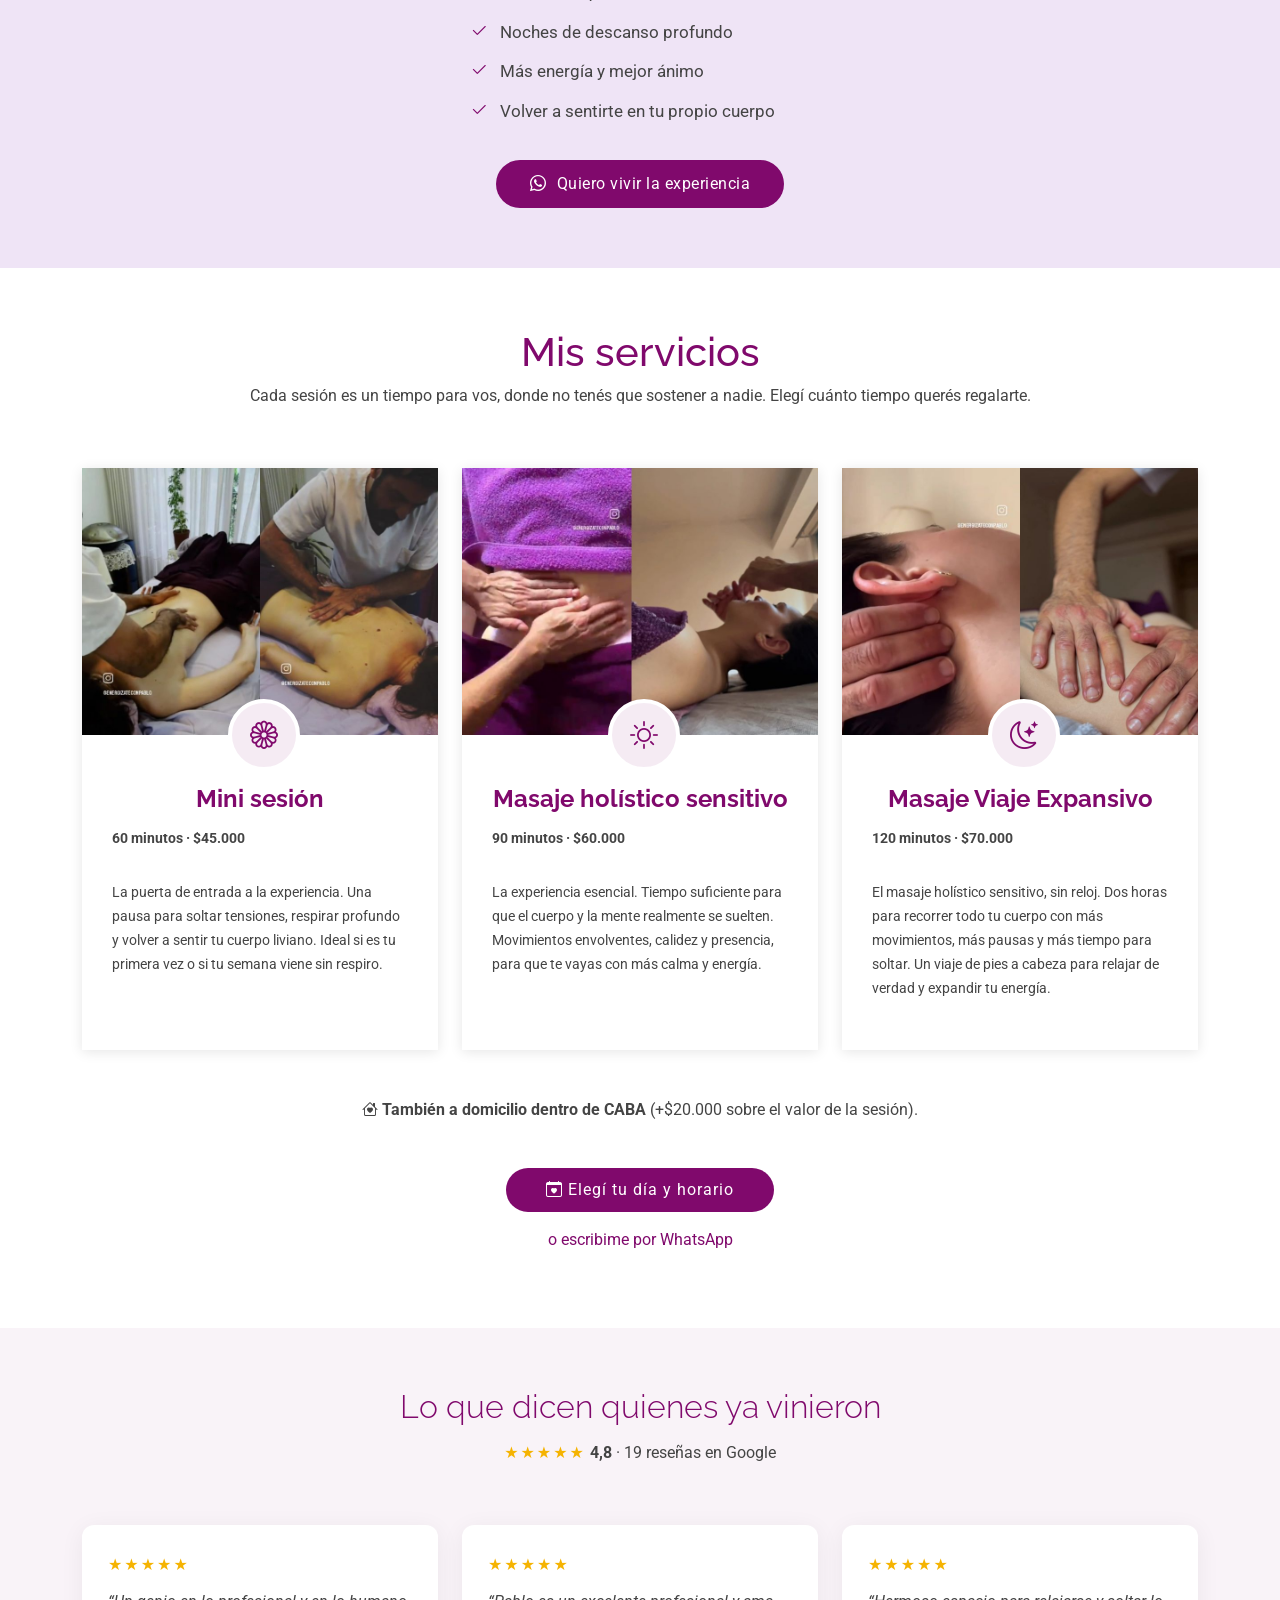
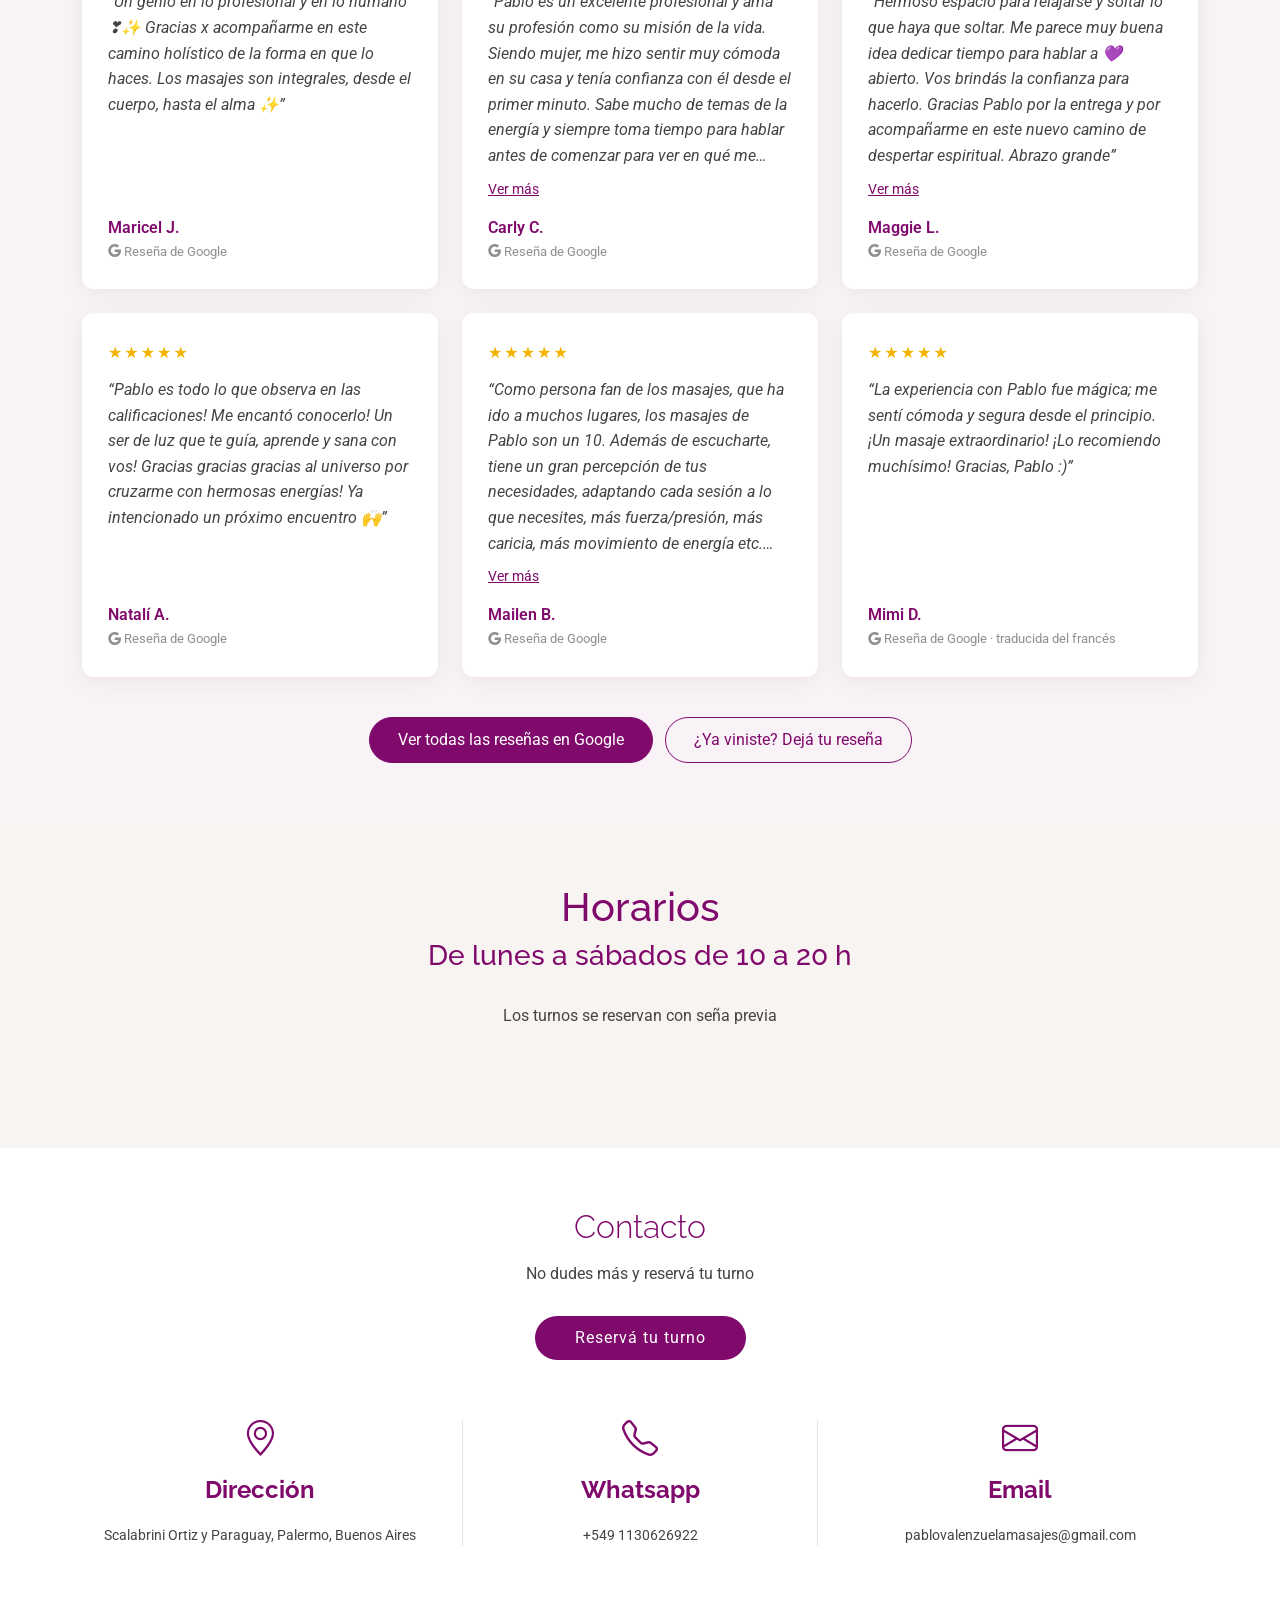
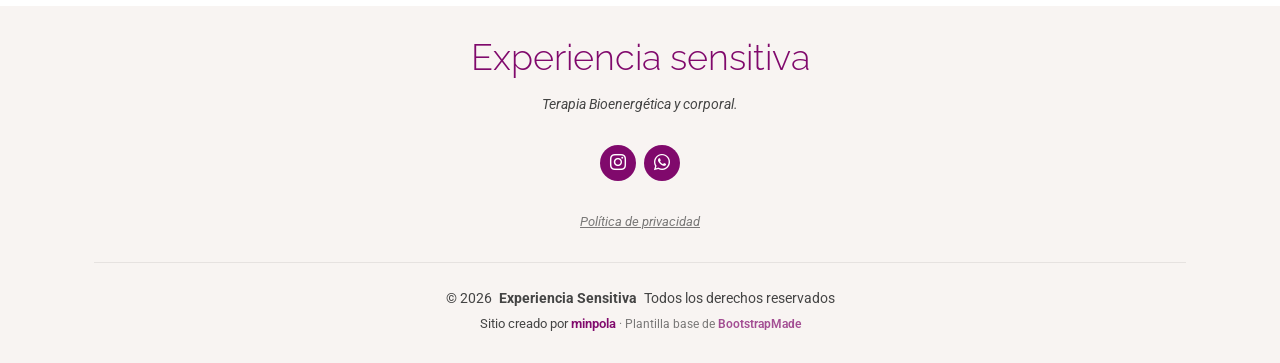
==== commit 10a08e4b: "Botones de la web llevan a la turnera - Menú: nuevo ítem Reservar turno - Portada: botón principal R" ====
--- a/index.html
+++ b/index.html
@@ -114,6 +114,7 @@
               <li><a href="#">Dropdown 4</a></li>
             </ul>
           </li>-->
+          <li><a href="/turnos/" data-evento="click_turnera">Reservar turno</a></li>
           <li><a href="#contact">Contacto</a></li>
         </ul>
         <i class="mobile-nav-toggle d-xl-none bi bi-list"></i>
@@ -136,8 +137,8 @@
             <p class="hero-promesa">Un tiempo para vos, donde no tenés que sostener a nadie.</p>
             <p class="hero-zona"><span><i class="bi bi-geo-alt"></i> Palermo, zona Botánico</span><span class="hero-sep"> · </span><span>También a domicilio en CABA</span></p>
             <div class="hero-botones">
-              <a href="https://wa.me/5491130626922?text=Hola%20Pablo%2C%20quiero%20reservar%20una%20sesi%C3%B3n" target="_blank" class="btn-get-started"><i class="bi bi-whatsapp"></i> Reservá por WhatsApp</a>
-              <a href="#why-us" class="btn-secundario">Ver sesiones y precios</a>
+              <a href="/turnos/" class="btn-get-started" data-evento="click_turnera"><i class="bi bi-calendar-heart"></i> Reservá tu turno</a>
+              <a href="https://wa.me/5491130626922?text=Hola%20Pablo%2C%20quiero%20reservar%20una%20sesi%C3%B3n" target="_blank" class="btn-secundario"><i class="bi bi-whatsapp"></i> Escribime por WhatsApp</a>
             </div>
             <a href="#resenas" class="hero-resenas"><span aria-hidden="true">★★★★★</span> 4,8 · 19 reseñas en Google</a>
           </div>
@@ -297,7 +298,8 @@
 
         <div class="text-center mt-5" data-aos="fade-up">
           <p><i class="bi bi-house-heart"></i> <strong>También a domicilio dentro de CABA</strong> (+$20.000 sobre el valor de la sesión).</p>
-          <a href="https://wa.me/5491130626922?text=Hola%20Pablo%2C%20quiero%20reservar%20una%20sesi%C3%B3n" target="_blank" class="btn-get-started">Reservá tu sesión por WhatsApp</a>
+          <a href="/turnos/" class="btn-get-started" data-evento="click_turnera"><i class="bi bi-calendar-heart"></i> Elegí tu día y horario</a>
+          <p class="mt-3"><a href="https://wa.me/5491130626922?text=Hola%20Pablo%2C%20quiero%20reservar%20una%20sesi%C3%B3n" target="_blank">o escribime por WhatsApp</a></p>
         </div>
 
       </div>
@@ -478,7 +480,7 @@
       <div class="container section-title" data-aos="fade-up">
         <h2>Contacto</h2>
         <p>No dudes más y reservá tu turno</p>
-        <div><a href="https://wa.me/5491130626922" target="_blank" class="btn-get-started">Reserva tu turno</a></div>
+        <div><a href="/turnos/" class="btn-get-started" data-evento="click_turnera">Reservá tu turno</a></div>
         
       </div><!-- End Section Title -->
 
